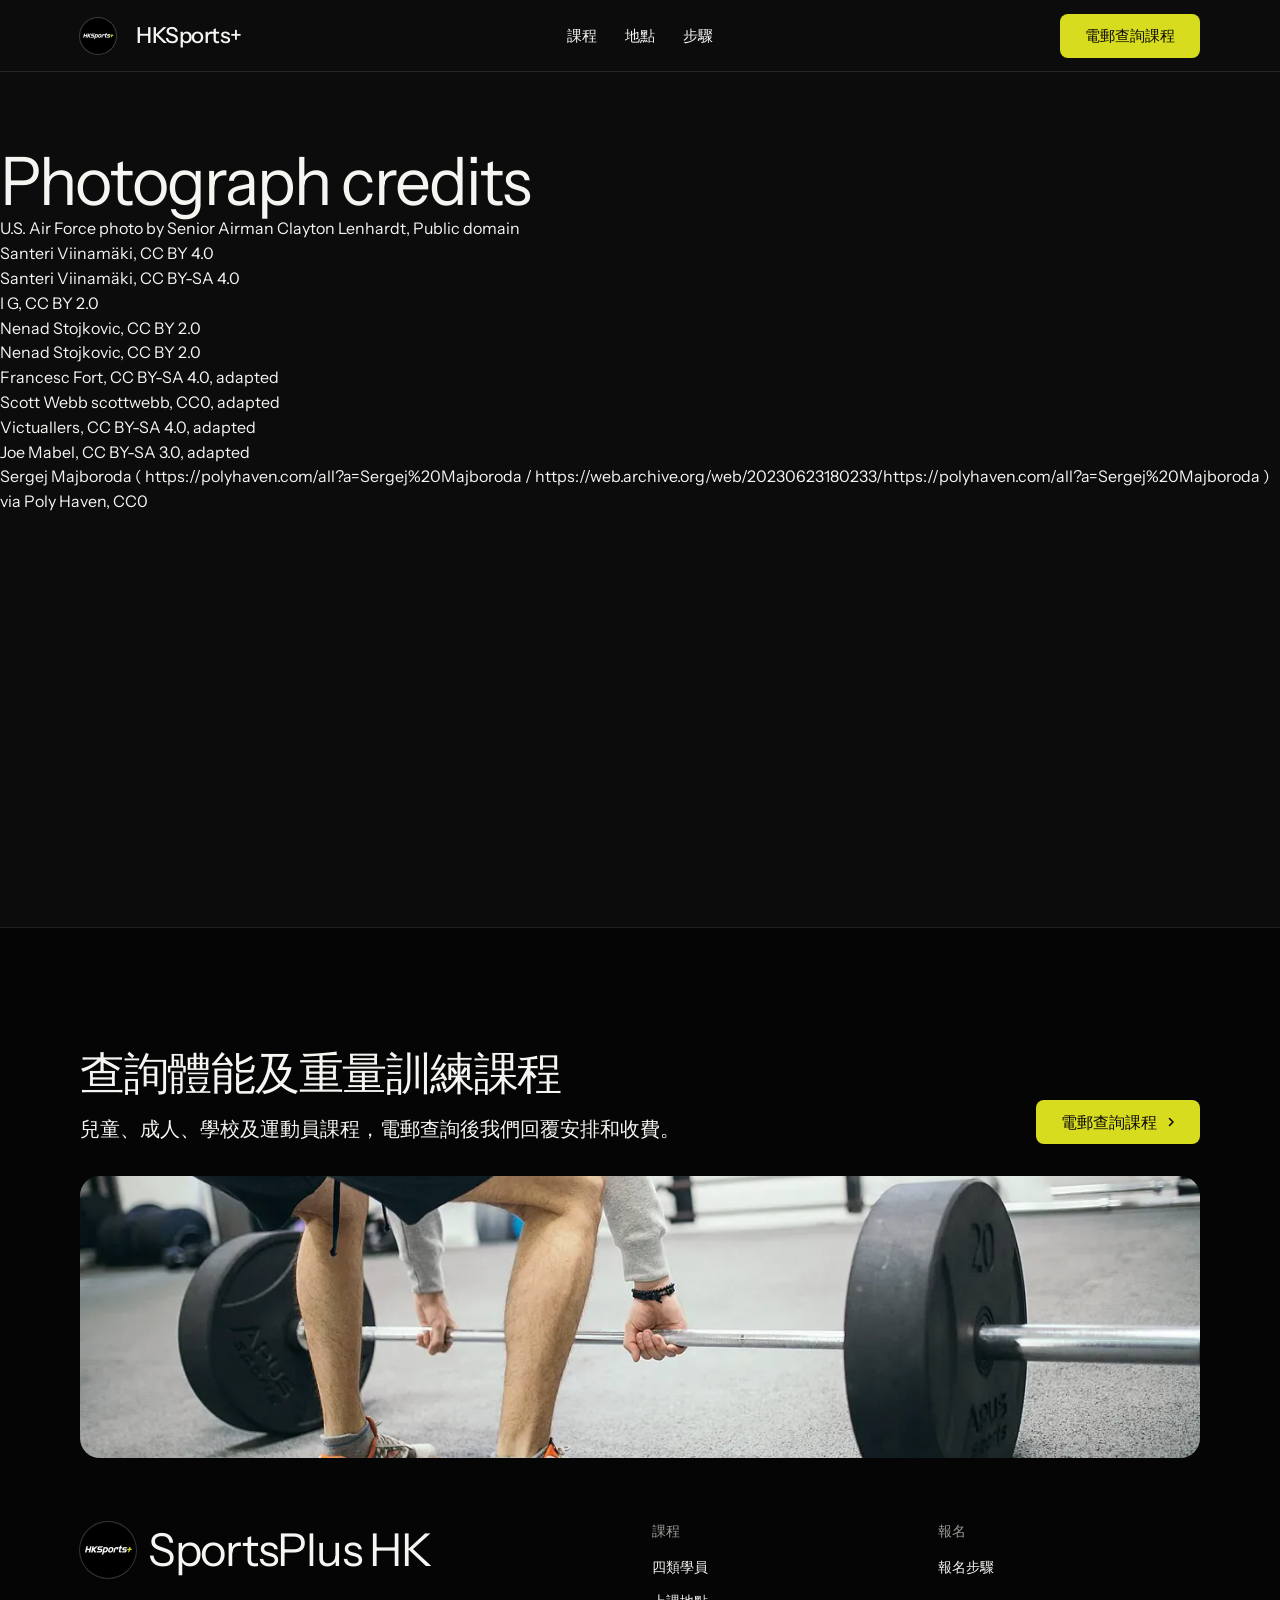
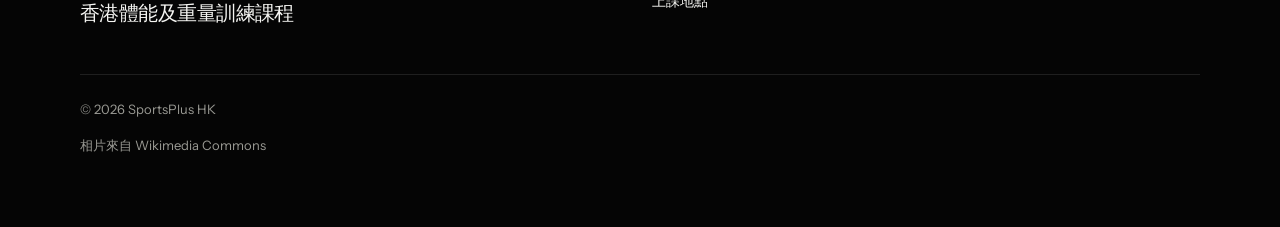
==== credits.html @ 4abefd09 "Add design-v1 site preview Site from the "網站預覽 v1" artifact. Preview branch only; main (coming soon " ====
<!doctype html>
<html lang="zh-Hant-HK" data-type="service" data-radius="soft" data-buttons="solid" data-motion>
<head>
<meta charset="utf-8">
<meta name="viewport" content="width=device-width, initial-scale=1, viewport-fit=cover">
<title>SportsPlus HK：香港體能及重量訓練課程，兒童、成人、學校及運動員: photograph credits</title>
<meta name="description" content="The photographers, licences and source pages of the photographs on the SportsPlus HK：香港體能及重量訓練課程，兒童、成人、學校及運動員 website.">
<meta property="og:type" content="website">
<meta property="og:title" content="SportsPlus HK：香港體能及重量訓練課程">
<meta property="og:description" content="4 類學員的體能及重量訓練課程，到校授課或在租用場地上課。電郵查詢。">
<meta property="og:image" content="share.jpg">
<meta name="twitter:card" content="summary_large_image">
<link rel="icon" href="assets/favicon.png" type="image/png">
<link rel="apple-touch-icon" href="assets/apple-touch-icon.png">
<meta name="theme-color" content="#0c0c0d">
<meta name="color-scheme" content="dark">
<!-- <link rel="canonical" href="https://sportsplus.com.hk/"> : turn on when the site goes live on this domain -->
<meta name="site-kind" content="other">
<meta name="page-type" content="service">
<link rel="preload" href="assets/fonts/instrument-sans-latin-standard-normal.woff2" as="font" type="font/woff2" crossorigin>
<style>
  /* Instrument Sans (SIL Open Font License), self-hosted: the Latin letters and figures; Chinese falls to the system's Traditional Chinese face */
  @font-face { font-family: "Instrument Sans"; font-style: normal; font-display: swap; font-weight: 400 700; font-stretch: 75% 100%;
    src: url(assets/fonts/instrument-sans-latin-standard-normal.woff2) format("woff2");
    unicode-range: U+0000-00FF, U+0131, U+0152-0153, U+02BB-02BC, U+02C6, U+02DA, U+02DC, U+0304, U+0308, U+0329, U+2000-206F, U+20AC, U+2122, U+2191, U+2193, U+2212, U+2215, U+FEFF, U+FFFD; }
  @font-face { font-family: "Instrument Sans"; font-style: normal; font-display: swap; font-weight: 400 700; font-stretch: 75% 100%;
    src: url(assets/fonts/instrument-sans-latin-ext-standard-normal.woff2) format("woff2");
    unicode-range: U+0100-02BA, U+02BD-02C5, U+02C7-02CC, U+02CE-02D7, U+02DD-02FF, U+0304, U+0308, U+0329, U+1D00-1DBF, U+1E00-1E9F, U+1EF2-1EFF, U+2020, U+20A0-20AB, U+20AD-20C0, U+2113, U+2C60-2C7F, U+A720-A7FF; }
</style>
<link rel="stylesheet" href="assets/system.css">
<link rel="stylesheet" href="assets/ui/cards.css">
<link rel="stylesheet" href="assets/motion/motion.css">
<link rel="stylesheet" href="assets/layout/layout.css">
<style>
:root {
  --p-bg: #0c0c0d; --p-surface: #18181a; --p-ink: #f5f5f2; --p-muted: #9a9a94;
  --p-accent: #d8dc1e; --p-accent-ink: #0c0c0d; --p-action: #d8dc1e; --p-action-ink: #0c0c0d;
  --p-inv-bg: #f5f5f2; --p-inv-surface: #e2e2df; --p-inv-ink: #0c0c0d; --p-inv-muted: #595959;
  --p-inv-accent: #0c0c0d; --p-inv-accent-ink: #f5f5f2; --p-inv-action: #0c0c0d; --p-inv-action-ink: #f5f5f2;
  --font-display: "Instrument Sans", "PingFang HK", "PingFang TC", "Noto Sans HK", "Noto Sans CJK TC", "Microsoft JhengHei", system-ui, sans-serif;
  --font-text: "Instrument Sans", "PingFang HK", "PingFang TC", "Noto Sans HK", "Noto Sans CJK TC", "Microsoft JhengHei", system-ui, sans-serif;
  --display-weight: 400;
  --display-tracking: -0.028em;
  --display-tracking-xl: -0.036em;
  --display-stretch: 96%;
  --ly-scale: 1.04;
}
</style>
<script>document.documentElement.classList.add('m-enter');setTimeout(()=>document.documentElement.classList.add('m-enter-done'),700)</script>
<script>document.documentElement.classList.add('mo-js');setTimeout(()=>document.documentElement.classList.add('mo-safe'),2500)</script>
<link rel="modulepreload" href="assets/moments/moments.js">
<link rel="modulepreload" href="assets/moments/lib.js">
<link rel="modulepreload" href="assets/moments/photo-chapters/moment.js">
<link rel="modulepreload" href="assets/moments/picture-develops/moment.js">
<style>
  /* page CSS: the client's round badge beside the name; the venues photograph that develops; the enquiry
     column's photograph; the step photographs' height */
  .nav__logo .logo-badge, .footer__mark .logo-badge { width: 36px; height: 36px; border-radius: 50%; flex: none; margin-right: var(--s-3); box-shadow: 0 0 0 1px var(--line-strong); }
  /* the four chapters' photographs: a portrait crop for the tablet and the phone, where the moment's stage stands upright */
  [data-moment="photo-chapters"] .mo-ph__pic > picture { display: contents; }
  [data-moment="photo-chapters"] .mo-ph__pic > picture > img { display: block; width: 100%; aspect-ratio: 4 / 3; object-fit: cover; }
  [data-moment="photo-chapters"].is-live .mo-ph__stage > .mo-ph__pic > picture > img { height: 100%; aspect-ratio: auto; max-height: none;
    transform: scale(var(--mo-z, 1)); transform-origin: 50% 100%; will-change: transform; }
  @media (min-width: 640px) { [data-moment="photo-chapters"]:not(.is-live) .mo-ph__pic > picture > img { aspect-ratio: 4 / 5; max-height: 44svh; } }
  @media (max-width: 639px) { [data-moment="photo-chapters"]:not(.is-live) .mo-ph__pic > picture > img { aspect-ratio: 16 / 10; } }
  /* the hero's box at 1024 to 1279: eight columns, so each phrase of the h1 holds one line */
  @media (min-width: 1024px) and (max-width: 1279px) { .hero--photo .hero__text { width: calc(66.667% - var(--gutter) / 3); } }
  /* Chinese headings break between phrases, never inside one */
  .nw { display: inline-block; }
  .footer__mark .logo-badge { width: 56px; height: 56px; }
  .develop { margin: 0; border-radius: var(--r-lg); overflow: hidden; height: calc(100svh - var(--padt) - var(--padb) - var(--bar)); max-height: 708px; }
  .develop > img { display: block; width: 100%; height: 100%; object-fit: cover; object-position: 28% 50%; }
  @media (max-width: 1023px) { .develop { height: auto; aspect-ratio: 16 / 9; margin-top: var(--s-7); } }
  @media (max-width: 639px) { .develop { aspect-ratio: 2 / 1; } }
  /* the steps: three across from 640, their photographs filling the band to its foot */
  #steps .panel { --p-h: clamp(220px, calc(100svh - 500px), 440px); }
  @media (min-width: 1024px) and (max-width: 1279px) { #steps .grid > .span-4 { grid-column: span 4; } }
  @media (min-width: 640px) and (max-width: 1023px) {
    #steps .panel { --p-h: calc((100svh - 690px) / 3); }
    /* the hero's photograph takes what its words leave of the tablet's first screen */
    .hero--photo { --photo: calc(100svh - var(--nav) - var(--hgap) - 420px); }
    /* the venues photograph takes what the words leave of the tablet's screen */
    #venues .wrap { height: 100%; display: flex; flex-direction: column; }
    #venues .develop { flex: 1 1 0; height: auto; aspect-ratio: auto; min-height: 280px; }
  }
  @media (max-width: 639px) { #steps .panel { --p-h: max(200px, calc((200lvh - 780px) / 3)); } }
  #enquire .grid { align-items: stretch; }
  .enquiry__side { display: flex; flex-direction: column; gap: var(--s-6); }
  .enquiry__photo { flex: 1 1 0; min-height: 240px; }
  .enquiry__form { background: var(--surface); padding: var(--s-7); border-radius: var(--r-lg); }
  @media (min-width: 1024px) { #enquire .wrap { height: 100%; display: flex; flex-direction: column; } #enquire .wrap > .grid { flex: 1 1 auto; } }
  @media (max-width: 1023px) { .enquiry__photo { flex: none; height: 200px; } .enquiry__form { background: none; padding: 0; border-radius: 0; } }
  @media (max-width: 1023px) {
    #enquire .wrap { height: 100%; display: flex; flex-direction: column; }
    #enquire .wrap > .grid { flex: 1 1 auto; display: flex; flex-direction: column; }
    .enquiry__side { flex: 1 1 auto; }
    .enquiry__photo { flex: 1 1 0; height: auto; min-height: 200px; }
  }
  @media (max-width: 639px) { .enquiry__photo { min-height: 280px; } }
</style>
</head>
<body>
<!-- type: service (strength and conditioning classes for four groups of learners; no centre of its own: classes at schools,
     organisations and rented sports venues)
     deal: hero photo (box on the calm left), nav nav-centre, close close-photo, footer footer-dark (footer-visit re-dealt:
           no door to visit), rhythm dark-band (on this dark page the one contrasting ground is the brand band: #steps on
           the logo's lime, .ground-brand), buttons solid (tonal re-dealt: its secondary stood 1.12:1 off the dark ground), mark arc replaced by the client's own badge (logo.png)
     palette: the client's own colours from the Coming soon page (start.mjs brand): #0c0c0d ground, #f5f5f2 ink, #d8dc1e lime;
              a dark page on the client's request
     type: instrument (Instrument Sans) with the system's Traditional Chinese faces
     moments: photo-chapters in #classes (one photograph per group of learners), picture-develops in #venues -->

<header class="nav nav--centre">
  <div class="wrap nav__bar">
    <a class="skip-link" href="#top">跳到內容</a>
    <a class="nav__logo" href="#top"><img class="logo-badge" src="assets/logo-72.png" alt="" width="36" height="36">HKSports+</a>
    <nav class="nav__links" aria-label="主選單">
      <div class="nav__item"><a class="nav__link" href="#classes">課程</a></div>
      <div class="nav__item"><a class="nav__link" href="#venues">地點</a></div>
      <div class="nav__item"><a class="nav__link" href="#steps">步驟</a></div>
    </nav>
    <div class="nav__actions">
      <a class="btn btn--primary" href="#enquire">電郵查詢課程</a>
    </div>
    <button class="nav__toggle" type="button" aria-expanded="false" aria-label="選單">
      <svg width="18" height="18" viewBox="0 0 18 18" aria-hidden="true"><path d="M2 5h14M2 13h14" stroke="currentColor" stroke-width="1.6" stroke-linecap="round"/></svg>
    </button>
  </div>
</header>

<main id="top">
  <p><a class="link" href="index.html">SportsPlus HK：香港體能及重量訓練課程，兒童、成人、學校及運動員</a></p>
  <section class="credits-list" id="credits" aria-labelledby="credits-h">
    <h1 id="credits-h">Photograph credits</h1>
    <ul>
      <li><a href="https://commons.wikimedia.org/wiki/File:Deadlift_grip.JPG">U.S. Air Force photo by Senior Airman Clayton Lenhardt</a>, <a href="https://creativecommons.org/publicdomain/mark/1.0/">Public domain</a></li>
      <li><a href="https://commons.wikimedia.org/wiki/File:Omasali_kettlebells.JPG">Santeri Viinamäki</a>, <a href="https://creativecommons.org/licenses/by/4.0">CC BY 4.0</a></li>
      <li><a href="https://commons.wikimedia.org/wiki/File:Weight_plates_in_gym_20180112.jpg">Santeri Viinamäki</a>, <a href="https://creativecommons.org/licenses/by-sa/4.0">CC BY-SA 4.0</a></li>
      <li><a href="https://commons.wikimedia.org/wiki/File:Dumbbells_-_Hanteln_(3211594364).jpg">I G</a>, <a href="https://creativecommons.org/licenses/by/2.0">CC BY 2.0</a></li>
      <li><a href="https://commons.wikimedia.org/wiki/File:Attractive_sporty_woman_doing_overhead_press_in_gym_with_barbell.jpg">Nenad Stojkovic</a>, <a href="https://creativecommons.org/licenses/by/2.0">CC BY 2.0</a></li>
      <li><a href="https://commons.wikimedia.org/wiki/File:Fit_young_man_doing_deadlift_exercise_in_gym.jpg">Nenad Stojkovic</a>, <a href="https://creativecommons.org/licenses/by/2.0">CC BY 2.0</a></li>
      <li><a href="https://commons.wikimedia.org/wiki/File:Kettlebells.jpg">Francesc Fort</a>, <a href="https://creativecommons.org/licenses/by-sa/4.0">CC BY-SA 4.0</a>, adapted</li>
      <li><a href="https://commons.wikimedia.org/wiki/File:Scott_Webb_2015-06-17_(Unsplash).jpg">Scott Webb scottwebb</a>, <a href="http://creativecommons.org/publicdomain/zero/1.0/deed.en">CC0</a>, adapted</li>
      <li><a href="https://commons.wikimedia.org/wiki/File:Gym_at_Jedburgh_Grammar_School_2022.jpg">Victuallers</a>, <a href="https://creativecommons.org/licenses/by-sa/4.0">CC BY-SA 4.0</a>, adapted</li>
      <li><a href="https://commons.wikimedia.org/wiki/File:Seattle_-_Garfield_High_School_track_01.jpg">Joe Mabel</a>, <a href="http://creativecommons.org/licenses/by-sa/3.0/">CC BY-SA 3.0</a>, adapted</li>
      <li><a href="https://commons.wikimedia.org/wiki/File:20_Wrestling_gym_(Poly_Haven).jpg">Sergej Majboroda ( https://polyhaven.com/all?a=Sergej%20Majboroda / https://web.archive.org/web/20230623180233/https://polyhaven.com/all?a=Sergej%20Majboroda ) via Poly Haven</a>, <a href="http://creativecommons.org/publicdomain/zero/1.0/deed.en">CC0</a></li>
    </ul>
  </section>
</main>

<footer class="footer closing footer--dark ground-inverse" id="contact" aria-labelledby="close-h">
  <div class="wrap">
    <div class="closing__cta close--photo">
      <div class="section-head--split">
        <div><h2 id="close-h">查詢體能及重量訓練課程</h2><p class="t-lead">兒童、成人、學校及運動員課程，電郵查詢後我們回覆安排和收費。</p></div>
        <a class="btn btn--primary" href="#enquire">電郵查詢課程<svg class="m-arrow" viewBox="0 0 12 12" aria-hidden="true"><path class="m-arrow__stem" d="M1 6h8"/><path class="m-arrow__head" d="M4.5 2.5 8 6l-3.5 3.5"/></svg></a>
      </div>
      <div class="close__media"><img src="assets/img/photo-f116285194.webp" srcset="assets/img/photo-f116285194-500.webp 500w, assets/img/photo-f116285194-960.webp 960w, assets/img/photo-f116285194.webp 1280w" sizes="(max-width: 639px) 170vw, 1280px" width="1280" height="853" alt="學員在健身室做硬拉，槓鈴剛離地" loading="lazy" decoding="async" style="--pos: 50% 55%" data-source="stand-in" data-subject="硬拉"></div>
    </div>
    <div class="closing__links">
      <div class="grid">
        <div class="span-6 stack-4">
          <a class="footer__mark" href="#top"><img class="logo-badge" src="assets/logo-112.png" alt="" width="56" height="56" loading="lazy" decoding="async">SportsPlus HK</a>
          <p class="footer__lede">香港體能及重量訓練課程</p>
        </div>
        <div class="span-3 start-7 footer__col"><h3>課程</h3><ul><li><a href="#classes">四類學員</a></li><li><a href="#venues">上課地點</a></li></ul></div>
        <div class="span-3 footer__col"><h3>報名</h3><ul><li><a href="#steps">報名步驟</a></li></ul></div>
      </div>
      <div class="footer__legal">
        <span>&copy; 2026 SportsPlus HK</span>
        <div class="socials"></div>
        <a class="credits" href="credits.html">相片來自 Wikimedia Commons</a>
      </div>
    </div>
  </div>
</footer>

<nav class="actionbar" aria-label="快捷操作">
  <a class="btn btn--primary" href="#enquire">電郵查詢課程</a>
</nav>

<script type="module" src="assets/system.js"></script>
<script type="module" src="assets/motion/motion.js"></script>
<script type="module" src="assets/layout/layout.js"></script>
</body>
</html>
---- assets/system.css ----
/*
  taste-skill system.css - the one system for the page. Link it first, then assets/ui/cards.css (the
  feature card, its panel and the fragment placements), then set the palette (--p-*), the fonts and
  the radius set on :root in the page (node scripts/start.mjs prints that block).
  Do not add a second grid, spacing scale, type scale, radius scale, button or card style.
*/

/* ---------------------------------------------------------------- tokens */
:root {
  /* palette (hex only; fx.js reads --bg --surface --ink --muted --accent --accent-ink) */
  --p-bg: #ffffff;
  --p-surface: #f4f4f4;
  --p-ink: #111111;
  --p-muted: #6b6b6b;
  --p-accent: #1a4be0;
  --p-accent-ink: #ffffff;
  --p-action: #1a4be0;      /* buttons, links, focus: the accent, or the ink when the accent is too pale */
  --p-action-ink: #ffffff;
  --p-inv-bg: #111111;
  --p-inv-surface: #1c1c1c;
  --p-inv-ink: #f4f4f4;
  --p-inv-muted: #a3a3a3;
  --p-inv-accent: #ffffff;
  --p-inv-accent-ink: #111111;
  --p-inv-action: #ffffff;
  --p-inv-action-ink: #111111;
  /* the lit ground behind UI and in the closing band (references/cards.md), one per page, tech pages only
     (none on kind other, which is flat): <html data-ground="sand|sky|sage|painting">. system.js gives it to every ground
     that holds UI, on light and dark pages alike; --hue on one panel changes only its accent */
  --ground-bg: #d9ccb7; --ground-surface: #e9e0d2; --ground-ink: #2a2622; --ground-muted: #5a534a; --ground-accent: #a8794a;

  /* fonts */
  --font-display: system-ui, -apple-system, "Segoe UI", sans-serif;
  --font-text: system-ui, -apple-system, "Segoe UI", sans-serif;
  --font-mono: ui-monospace, "SFMono-Regular", Menlo, Consolas, monospace;
  --display-weight: 400;    /* headlines 400; 500 on a tech page (software, gaming, hardware) */
  --display-tracking: -0.025em;

  /* the page rhythm (references/layout-v4.md): one section per screen. The header is fixed and
     --nav tall; every section is padded --padt above and --padb (plus the phone action bar, --bar)
     below, and is exactly one or two screens tall (--h: 1 or 2; --hm on a phone). The hero's words
     start --hgap under the header and its content ends --hpadb above the fold. */
  --nav: 72px;
  --padt: 120px;
  --padb: 72px;
  --hgap: 48px;
  --hpadb: 64px;
  --bar: 0px;
  /* grid: one .wrap (alias .container) for the header, every section and the footer, the same
     --gut on both sides: 1280 wide at x 80-1360 at 1440, 342 at x 24-366 at 390 */
  --container: 1280px;
  --gut: 80px;
  --pad: var(--gut);
  --gutter: 24px;

  /* spacing: 4/8 scale */
  --s-1: 4px;  --s-2: 8px;  --s-3: 12px; --s-4: 16px; --s-5: 24px;
  --s-6: 32px; --s-7: 48px; --s-8: 64px; --s-9: 96px; --s-10: 128px;
  --section: 40px;      /* only a .section outside main (the kit's demo pages); every main > section and
                           footer.closing take --padt and --padb */
  --section-band: 56px; /* the same for an older footer outside footer.closing */
  --head-gap: 48px;     /* the one heading-to-content gap, 32 on a phone (layout.css reads it as --ly-head-gap) */
  --card-pad: 16px;     /* card padding (cards.css sets its own for cards with a panel) */
  --card-gap: 16px;     /* gap between cards */

  /* type scale (the only sizes on the page) */
  --t-label: 13px;
  --t-small: 14px;
  --t-body: 16px;
  --t-lead: 18px;
  --t-card: 18px;
  --t-h3: 24px;
  /* straight lines from the phone size at 390 to the desktop size at 1440 (system.md's table) */
  --t-h2: clamp(30px, 1.72vw + 23.3px, 48px);
  --t-h1: clamp(38px, 3.24vw + 25.4px, 72px);
  /* a big number stays a step under the h2 (VI-11): 38 at 1440, 28 at 390, so it never reads as a
     section heading; a stats row and a price set their own, smaller still */
  --t-stat: clamp(28px, .952vw + 24.29px, 38px);

  /* radius: one scale (soft by default; data-radius on <html> switches it) */
  --r-sm: 8px;  --r-md: 12px; --r-lg: 20px; --r-btn: 8px;

  /* controls (fixed here; a page never adds its own) */
  --btn-h: 44px;
  --btn-h-sm: 36px;
  --nav-h: var(--nav);  /* the older name, kept for the kit's files */
  --icon: 16px;         /* small icons: socials, menu chevrons, mono brand marks */

  /* motion: the one UI ease-out (motion.css --m-ease and ui/base.css --u-ease read it; references/motion.md) */
  --ease: cubic-bezier(.2, .8, .2, 1);
  --dur: 180ms;
}
html[data-radius="sharp"] { --r-sm: 4px; --r-md: 6px;  --r-lg: 8px;  --r-btn: 4px; }
html[data-radius="soft"]  { --r-sm: 8px; --r-md: 12px; --r-lg: 20px; --r-btn: 8px; }
html[data-radius="round"] { --r-sm: 10px; --r-md: 16px; --r-lg: 24px; --r-btn: 999px; }
/* the four lit grounds (references/cards.md); sand is the default above. painting goes with
   painterly-landscape (x.ai's daylight sky over olive hills) */
html[data-ground="sky"]      { --ground-bg: #c6d3df; --ground-surface: #d6e0e9; --ground-ink: #25303a; --ground-muted: #4d5964; --ground-accent: #3f6a92; }
html[data-ground="sage"]     { --ground-bg: #cdd6c6; --ground-surface: #dce3d6; --ground-ink: #262d24; --ground-muted: #535b51; --ground-accent: #6c8e63; }
html[data-ground="painting"] { --ground-bg: #79a8d6; --ground-surface: #a6c4e2; --ground-ink: #16212c; --ground-muted: #273949; --ground-accent: #9c9b3c; }
/* cards.css takes its card and panel radii from this scale */
html[data-radius] .card { --c-r: var(--r-lg); }
html[data-radius] .panel { --p-r: var(--r-md); }

/* a phone: the header 56, the sections padded 96 / 48, the hero's words 40 under the header and its
   content ending 24 above the fold, 24 at both sides, 12 between columns */
@media (max-width: 639px) {
  :root { --nav: 56px; --padt: 96px; --padb: 48px; --hgap: 40px; --hpadb: 24px; --gut: 24px; --gutter: 12px; --card-gap: 12px; --head-gap: 32px; }
}
@media (min-width: 640px) {
  :root { --gut: 48px; --section: 48px; --section-band: 72px; --card-pad: 24px; }
}
@media (min-width: 1024px) {
  :root { --gut: 80px; --section: 56px; --section-band: 96px; --card-gap: 24px;
          --t-lead: 20px; --t-card: 20px; --t-h3: 28px; }
  /* a place (and a local service): the 1200 column at x 120-1320 */
  html[data-type="place"] { --gut: 120px; --container: 1200px; }
}
/* a place (VI-06, ST-96, PH-23): its own smaller type (h1 48/53 and 32/37, h2 32/40 and 24/30, titles
   and the sub-line 20 and 18), the Recipe 3 hero's gap under its photograph (40, 24 on a phone),
   square photographs and cards and 2px buttons, whatever data-radius and data-buttons say */
:root[data-type="place"] {
  --hgap: 40px;
  --t-h1: clamp(32px, 1.524vw + 26.06px, 48px);
  --t-h2: clamp(24px, .762vw + 21px, 32px);
  --t-h3: clamp(20px, .381vw + 18.51px, 24px);
  --r-sm: 2px; --r-md: 0px; --r-lg: 0px; --r-btn: 2px;
}
:root[data-type="place"] :is(h1, .t-h1) { line-height: 1.104; }
:root[data-type="place"] :is(h2, .t-h2) { line-height: 1.25; }
@media (max-width: 639px) {
  :root[data-type="place"] { --hgap: 24px; }
  :root[data-type="place"] :is(h1, .t-h1) { line-height: 1.156; }
}

/* ---------------------------------------------------------------- grounds (at most three) */
:root, .ground-base {
  --bg: var(--p-bg); --surface: var(--p-surface); --ink: var(--p-ink); --muted: var(--p-muted);
  --accent: var(--p-accent); --accent-ink: var(--p-accent-ink); --card: var(--p-surface);
  --action: var(--p-action); --action-ink: var(--p-action-ink);
}
.ground-surface {
  --bg: var(--p-surface); --surface: var(--p-bg); --ink: var(--p-ink); --muted: var(--p-muted);
  --accent: var(--p-accent); --accent-ink: var(--p-accent-ink); --card: var(--p-bg);
  --action: var(--p-action); --action-ink: var(--p-action-ink);
}
.ground-inverse {
  --bg: var(--p-inv-bg); --surface: var(--p-inv-surface); --ink: var(--p-inv-ink); --muted: var(--p-inv-muted);
  --accent: var(--p-inv-accent); --accent-ink: var(--p-inv-accent-ink); --card: var(--p-inv-surface);
  --action: var(--p-inv-action); --action-ink: var(--p-inv-action-ink);
}
:root, .ground-base, .ground-surface, .ground-inverse {
  --line: color-mix(in oklab, var(--ink) 11%, transparent);
  --line-strong: color-mix(in oklab, var(--ink) 20%, transparent);
  /* effects (fx.js) and UI fragments (assets/ui) take the colours of the ground they sit on */
  --fx-bg: var(--bg); --fx-surface: var(--surface); --fx-ink: var(--ink); --fx-muted: var(--muted);
  --fx-accent: var(--accent); --fx-accent-ink: var(--accent-ink);
  --ui-font: var(--font-text); --ui-mono: var(--font-mono); --ui-radius: var(--r-md);
}
.ground-base, .ground-surface, .ground-inverse { background: var(--bg); color: var(--ink); }

/* ---------------------------------------------------------------- base */
*, *::before, *::after { box-sizing: border-box; }
/* an anchor lands on the section's top (the judge's frame): the fixed header covers --nav of its --padt */
html { -webkit-text-size-adjust: 100%; scroll-padding-top: 0; scroll-behavior: auto; margin: 0; }
body {
  margin: 0; background: var(--bg); color: var(--ink);
  font: 400 var(--t-body)/1.55 var(--font-text);
  -webkit-font-smoothing: antialiased; text-rendering: optimizeLegibility; overflow-x: clip;
}
img, svg, video, canvas { display: block; max-width: 100%; }
/* hidden means hidden, also on an img the line above makes a block (a menu tab's photograph, a peek photograph) */
[hidden] { display: none !important; }
img, video { height: auto; }
a { color: inherit; text-decoration: none; }
button { font: inherit; color: inherit; }
h1, h2, h3, h4, p, ul, ol, figure, blockquote { margin: 0; }
ul, ol { padding: 0; list-style: none; }
h1, h2, h3, h4 {
  font-family: var(--font-display); font-weight: var(--display-weight);
  letter-spacing: var(--display-tracking); text-wrap: balance; overflow-wrap: break-word;
  /* a long word (a German compound at 390) breaks at a syllable with a hyphen, in the language of <html lang>;
     only words of 10 letters or more, 4 at least on each side, so a short English heading never breaks */
  hyphens: auto; -webkit-hyphens: auto; hyphenate-limit-chars: 10 4 4;
}
h1, .t-h1 { font-size: var(--t-h1); line-height: 1.04; }
h2, .t-h2 { font-size: var(--t-h2); line-height: 1.1; }
h3, .t-h3 { font-size: var(--t-h3); line-height: 1.2; }
h4, .t-card { font-family: var(--font-text); font-weight: 500; font-size: var(--t-card); line-height: 1.3; letter-spacing: -0.01em; }
p { text-wrap: pretty; }
.t-lead  { font-size: var(--t-lead); line-height: 1.5; }
.t-body  { font-size: var(--t-body); line-height: 1.55; }
.t-small { font-size: var(--t-small); line-height: 1.5; }
.t-label { font-size: var(--t-label); font-weight: 500; line-height: 1.4; letter-spacing: 0.01em; }
.t-stat  { font-family: var(--font-display); font-weight: var(--display-weight); font-size: var(--t-stat);
           line-height: 1; letter-spacing: var(--display-tracking); font-variant-numeric: tabular-nums; }
.muted { color: var(--muted); }
.mono  { font-family: var(--font-mono); }
.measure { max-width: 62ch; }
:focus-visible { outline: 2px solid var(--action); outline-offset: 2px; border-radius: 2px; }
::selection { background: color-mix(in oklab, var(--accent) 30%, transparent); }

/* ---------------------------------------------------------------- grid */
.wrap, .container { width: min(100% - 2 * var(--gut), var(--container)); margin-inline: auto; padding-inline: 0; }
.grid { display: grid; grid-template-columns: repeat(12, minmax(0, 1fr)); column-gap: var(--gutter); row-gap: var(--card-gap); }
.grid > * { min-width: 0; grid-column: 1 / -1; }
.section { padding-block: var(--section); }

/* ---------------------------------------------------------------- one section per screen
   The page is a stack of screens. Framed at scrollY = k x the screen height, a shot shows exactly one
   section: the hero alone on the first screen, every other section (and footer.closing, the close and
   the footer in one) exactly one or two screens tall, its h2 first, --padt under its top. Heights
   and padding do it: no pinning, snapping or script.
     <section class="section" id=".." style="--h: 2">     (2 screens; --hm sets a phone's count alone)
       <div class="wrap"> the h2 first, then the content </div>     (the one in-flow child)
     </section>
   A layer (a full-bleed photograph or ground behind the words) is an <img class="layer" aria-hidden="true">
   beside the .wrap. Content must fit: one screen holds 708px of content at 1440x900 (900 - 120 - 72),
   two hold 1,608 (the second screen's part starts --padt under its top with .g2). From 640 to 1279 a
   section keeps at least its screens and grows past them rather than overlap the next. */
main > :is(section, .section), footer.closing {
  position: relative; box-sizing: border-box;
  height: calc(var(--h, 1) * 100vh); height: calc(var(--h, 1) * 100svh);
  padding: var(--padt) 0 calc(var(--padb) + var(--bar));
}
main > :is(section, .section) > :is(.wrap, .container), footer.closing > .wrap { position: relative; z-index: 1; height: 100%; }
main > :is(section, .section) > :is(.wrap, .container):not(.grid) { display: flex; flex-direction: column; }
/* a .wrap that is the section's grid too (class="wrap grid"): its rows start at the top */
main > :is(section, .section) > :is(.wrap, .container).grid { align-content: start; }
/* .fill: the block that takes what the screen leaves under the heading (a photograph, a frame) */
main > :is(section, .section) > .wrap > .fill { flex: 1 1 0; min-height: 0; }
/* two screens as two groups: row 1 the h2 and the first group, row 2 the rest (no second h2), starting
   --padt under the second screen's top, so the second shot looks like any other section */
main > :is(section, .section).g2, footer.closing.g2 { --h: 2; }
main > :is(section, .section).g2 > :is(.wrap, .container), footer.closing.g2 > .wrap { display: grid; grid-template-rows: minmax(0, 1fr) minmax(0, 1fr); row-gap: calc(var(--padt) + var(--padb) + var(--bar)); }
main > :is(section, .section).g2 > :is(.wrap, .container) > *, footer.closing.g2 > .wrap > * { min-height: 0; align-self: start; }
main > :is(section, .section).g2 > :is(.wrap, .container) > :is(.group, .fill) { align-self: stretch; }
/* a group: one screen's part of a .g2 section (its h2 and first rows, or the rest) */
.group { display: flex; flex-direction: column; min-height: 0; }
/* each screen's card row runs down to that screen's foot (the cards stretch, their panels grow), so
   the second screen of a .g2 is never a short row over an empty ground; both rows end on the same line */
@media (min-width: 1024px) {
  main > :is(section, .section).g2 > .wrap > .grid:last-child,
  main > :is(section, .section).g2 > .wrap > .group > .grid:last-child { align-self: stretch; flex: 1 1 auto; min-height: 0; }
}
.group > .fill { flex: 1 1 0; min-height: 0; }
@media (min-width: 640px) and (max-width: 1279px) {
  main > :is(section, .section):not(.hero, .section--hero), footer.closing {
    height: auto; min-height: calc(var(--h, 1) * 100vh); min-height: calc(var(--h, 1) * 100svh);
  }
  /* the section is a column and its .wrap takes all of it, so a .fill (a photograph, a frame) still
     grows to the section's foot (a min-height percentage would not resolve, leaving it at its least) */
  /* :where() keeps it at no weight, so a page's own phone- or tablet-only hiding (section.desk-only { display: none }) wins */
  :where(main > :is(section, .section):not(.hero, .section--hero), footer.closing) { display: flex; flex-direction: column; }
  main > :is(section, .section):not(.hero, .section--hero) > :is(.wrap, .container), footer.closing > .wrap { flex: 1 0 auto; height: auto; min-height: 0; }
}
/* a phone: lvh (the screen with its bars hidden) for every section but the hero; --hm when stacking
   makes the content taller than the desktop count */
@media (max-width: 639px) {
  /* at least its screens, never less: content a screen cannot hold makes the section taller (the rhythm
     check then asks for --hm: 2 or less content); a fixed height would lay its last rows over the next
     section, the fault the phone shots showed most (a list under the closing heading and its button) */
  main > :is(section, .section):not(.hero, .section--hero), footer.closing {
    height: auto; min-height: calc(var(--hm, var(--h, 1)) * 100vh); min-height: calc(var(--hm, var(--h, 1)) * 100lvh);
  }
  /* one grid row at least the screens tall that grows with the .wrap's content: the .wrap is stretched to
     it, so its .fill and its two groups still share a definite height */
  /* (at no weight, as on the tablet: a page's own section.desk-only { display: none } still hides it) */
  :where(main > :is(section, .section):not(.hero, .section--hero):has(> :is(.wrap, .container)), footer.closing) {
    display: grid; grid-template-columns: minmax(0, 1fr); grid-template-rows: 1fr; grid-auto-rows: auto;
  }
  main > :is(section, .section):not(.hero, .section--hero) > :is(.wrap, .container), footer.closing > .wrap { height: auto; }
  main > :is(section, .section).g2m, footer.closing.g2m { --hm: 2; }
  main > :is(section, .section).g2m > :is(.wrap, .container), footer.closing.g2m > .wrap { display: grid; grid-template-rows: minmax(0, 1fr) minmax(0, 1fr); row-gap: calc(var(--padt) + var(--padb) + var(--bar)); }
  /* stacked in one, the two groups keep the open cards' 32px, so the first group's last panel never meets
     the next card's title */
  main > :is(section, .section).g2:not(.g2m) > :is(.wrap, .container) { display: flex; row-gap: var(--s-6); }
  /* what the two screens leave goes around the second group, so it opens below the header, not on the fold */
  main > :is(section, .section).g2:not(.g2m) > :is(.wrap, .container) > :last-child { margin-block: auto; }
  main > :is(section, .section).g2:not(.g2m) > :is(.wrap, .container) > * { align-self: stretch; }
}
/* a layer: the photograph or ground of a whole section, under its words, edge to edge */
main > :is(section, .section) > :is(img, video, canvas, picture).layer,
footer.closing > :is(img, video, canvas, picture).layer {
  position: absolute; inset: 0; z-index: 0; width: 100%; height: 100%; max-width: none; object-fit: cover; object-position: var(--pos, 50% 50%);
}
main > :is(section, .section) > picture.layer > img { width: 100%; height: 100%; object-fit: cover; }

/* the hero: exactly the first screen, the fixed header over its top. Its words start --hgap under the
   header (--photo adds a full-bleed photograph's height above them on a place); its content ends
   --hpadb above the fold, and nothing of the next section shows, at 1440, 1024, 820 and 390.
     <section class="hero hero--<type>"><div class="wrap"><div class="hero-text"> .. </div>[one strip]</div></section>
   .hero-text holds the whole composition (the words, and the picture or window beside or under them);
   one docked strip (logos, three facts) may follow it, at most 96px, desktop only. */
main > :is(.hero, .section--hero) {
  height: 100vh; height: 100svh; min-height: 0;
  padding: calc(var(--nav) + var(--photo, 0px) + var(--hgap)) 0 calc(var(--hpadb) + var(--bar));
}
:is(.hero, .section--hero) > .wrap { height: 100%; display: grid; grid-template-rows: minmax(0, 1fr) auto; row-gap: var(--s-7); }
:is(.hero, .section--hero) > .wrap > .hero-text { min-height: 0; }
/* a phone: the hero is at least the first screen and grows when a short phone (320x640) cannot hold its
   words, buttons and picture, so nothing of it lies over the next section or under the header */
@media (max-width: 639px) {
  main > :is(.hero, .section--hero) { height: auto; min-height: 100vh; min-height: 100svh; }
  main > :is(.hero, .section--hero):has(> :is(.wrap, .container)) { display: grid; grid-template-columns: minmax(0, 1fr); grid-template-rows: 1fr; grid-auto-rows: auto; }
  main > :is(.hero, .section--hero) > :is(.wrap, .container) { height: auto; }
}
:is(.hero, .section--hero) > .wrap > .hero-strip { grid-row: 2; max-height: 96px; }
@media (max-width: 639px) { :is(.hero, .section--hero) > .wrap > .hero-strip { display: none; } }
.section--hero .section-head { max-width: 860px; }
/* the starter's own hero (hero-split): the words on span-5 top-aligned, the picture on span-6 start-7
   as tall as the hero's content box (at most 716 at 1440x900); a phone stacks words, then the picture
   in what is left */
.hero-text.hero-split { height: 100%; align-items: stretch; }
.hero-split > .hero-copy { align-self: start; }
.hero-split > .hero-visual { position: relative; min-height: 0; height: 100%; }
@media (max-width: 1023px) {
  .hero-text.hero-split { display: flex; flex-direction: column; gap: var(--s-6); }
  .hero-split > .hero-visual { flex: 1 1 0; min-height: 200px; height: auto; }
}
.hero-copy > * + * { margin-top: var(--s-5); }
/* the h1 first in the words' column: its capitals start on the picture's top line, not the line box's
   (the leading above the capitals would put the words about 12px under the photograph's top) */
.hero-copy > h1:first-child { text-box: trim-start cap alphabetic; }
.hero-copy > .btn-row { margin-top: var(--s-6); }
/* three short facts at the foot of the words' column, on the picture's bottom line (no dead space
   under the buttons): <dl class="hero-facts"><div><dt>..</dt><dd>..</dd></div> x3</dl> */
@media (min-width: 1024px) {
  .hero-split > .hero-copy { height: 100%; display: flex; flex-direction: column; }
  .hero-split > .hero-copy > .hero-facts { margin-top: auto; }
}
.hero-facts { display: grid; grid-template-columns: repeat(3, minmax(0, 1fr)); gap: var(--s-5) var(--gutter); margin: 0; }
.hero-facts > div { display: grid; gap: var(--s-1); align-content: start; }
.hero-facts dt { font-size: var(--t-small); color: var(--muted); }
.hero-facts dd { margin: 0; font-weight: 500; }
@media (max-width: 1023px) { .hero-facts { display: none; } }
/* a notice line above the h1 (changed hours, a delivery cut-off): one line with a number, static,
   starting on the left line like the h1 under it */
.hero-notice { font-size: var(--t-small); font-weight: 500; color: var(--ink); }
.hero-notice b, .hero-notice strong { font-weight: 500; color: var(--accent); }
.hero-copy > .hero-notice + h1 { margin-top: var(--s-5); }

/* a phone: open tiles from a row of three or four (rooms, goods, beans) go two-up, an odd last one
   across the row, so a row of three fits one 844px screen (stacked one under another they need two) */
@media (max-width: 639px) {
  .grid > .tile:is(.span-3, .span-4) { grid-column: auto / span 6; }
  .grid > .tile:is(.span-3, .span-4):nth-child(odd of .tile):nth-last-child(1 of .tile) { grid-column: 1 / -1; }
  .grid > .tile:is(.span-3, .span-4) .tile__head { flex-wrap: wrap; gap: 0 var(--s-2); }
}
/* a phone: open cards (words on the ground, the panel under them) stacked one under another keep 32px
   between a panel's foot and the next card's title, so a title never reads as the panel's caption */
@media (max-width: 639px) { .grid:has(> .card--open) { row-gap: var(--s-6); } }
/* a phone stacks a two-screen section's four open tiles into its two screens: their panels take 180px (a wide
   crop), so the h2 and the first two tiles of two lines each end on the first screen and the four inside both,
   not a third of a screen past. A page that sets its group's own --p-h (#features .panel) sets its phone value
   too, as the starter does */
@media (max-width: 639px) { main > :is(section, .section).g2 .card--open > .panel { --p-h: 180px; } }
/* spans: desktop >= 1024. Tablet 640-1023: text cards on span-3 and span-6 go two-up; cards with a
   panel (a visual needs the width; the one exception is a span-6 pair, below)
   and everything else (split text and visuals, span-4 cards, span-5/7/8 blocks) take the full row, so a split stacks and no row is left half empty. Phone < 640: one column. */
@media (min-width: 640px) and (max-width: 1023px) {
  .grid > .card.span-3:not(:has(> .panel)), .grid > .card.span-6:not(:has(> .panel)) { grid-column: auto / span 6; }
  /* the one exception with a panel: a 2x2 (or a pair) of span-6 cards stays two-up from 720px (a panel
     of about 310px and more, wide enough for a kit fragment), so four cards take one or two screens
     at 768-820 instead of a card per row (four stacked panels run past two screens). Split cards and
     every other span keep the full row. Under 720 a card per row. */
  @media (min-width: 720px) {
    .grid > .card.span-6:has(> .panel):not(.card--split) { grid-column: auto / span 6; }
    .grid > .card.span-6:has(> .panel):not(.card--split):nth-child(odd of .card.span-6):nth-last-child(1 of .card.span-6) { grid-column: 1 / -1; }
  }
  /* open tiles (rooms, models, people, a photo pair) go two-up; an odd last one takes the row */
  .grid > .tile:is(.span-3, .span-4, .span-6) { grid-column: auto / span 6; }
  .grid > .tile:is(.span-3, .span-4, .span-6):nth-child(odd of .tile):nth-last-child(1 of .tile) { grid-column: 1 / -1; }
}
@media (min-width: 1024px) {
  .span-2  { grid-column: auto / span 2; }
  .span-3  { grid-column: auto / span 3; }
  .span-4  { grid-column: auto / span 4; }
  .span-5  { grid-column: auto / span 5; }
  .span-6  { grid-column: auto / span 6; }
  .span-7  { grid-column: auto / span 7; }
  .span-8  { grid-column: auto / span 8; }
  .span-9  { grid-column: auto / span 9; }
  .span-10 { grid-column: auto / span 10; }
  .span-12 { grid-column: auto / span 12; }
  .start-1 { grid-column-start: 1; } .start-2 { grid-column-start: 2; } .start-3 { grid-column-start: 3; }
  .start-5 { grid-column-start: 5; } .start-6 { grid-column-start: 6; } .start-7 { grid-column-start: 7; }
  .start-4 { grid-column-start: 4; } .start-8 { grid-column-start: 8; } .start-9 { grid-column-start: 9; }
  .start-10 { grid-column-start: 10; }
  /* a split is top-aligned: the words' first line and the picture's top on one line (never centred
     against each other, never mirrored: text left, the visual right, on every split of the page) */
  .grid--middle, .grid--top { align-items: start; }
}
/* card rows: every card in a row the same height (a plain .grid stretches them) */
.grid:is(.grid--middle, .grid--top) > .card { align-self: stretch; }
/* 1024-1279: a span-4 card's panel would be about 220px wide, too narrow for real UI. Cards with a
   panel on span-4 go two-up, a span-8 one takes the row, and an odd last one takes the row too
   (steps, proof row: two, then one wide; bento: the wide card, then the four small ones two by two) */
@media (min-width: 1024px) and (max-width: 1279px) {
  .grid > .card.span-4:has(> .panel) { grid-column: auto / span 6; }
  .grid > .card.span-8:has(> .panel),
  .grid > .card.span-4:has(> .panel):nth-child(odd of .card.span-4):nth-last-child(1 of .card.span-4) { grid-column: 1 / -1; }
}

/* ---------------------------------------------------------------- section heading */
.section-head { max-width: 760px; margin-bottom: var(--head-gap); display: grid; gap: var(--s-4); }
/* every heading starts on the left line (a centred head among left ones reads as a mistake): the
   old centred head is left-aligned too */
.section-head--center { text-align: left; justify-items: start; }
/* a head row: the h2 (and its line) left, one link or the section's button at the right line */
.section-head--split { max-width: none; display: flex; align-items: end; justify-content: space-between; gap: var(--s-5); flex-wrap: wrap; }
.section-head--split > div { display: grid; gap: var(--s-4); max-width: 760px; }
.section-head p { color: var(--ink); font-size: var(--t-lead); line-height: 1.5; max-width: 60ch; }
.section-head--row { max-width: none; display: flex; align-items: end; justify-content: space-between; gap: var(--s-5); flex-wrap: wrap; }
.section-head--row > div { display: grid; gap: var(--s-4); max-width: 760px; }
/* the hero row (hero-product, hero-cycle): the h1 and its line left, the buttons right, across 1280 */
.section--hero .section-head--row { max-width: none; }

/* ---------------------------------------------------------------- buttons (one pair, a dealt look)
   One pair a page, .btn--primary and .btn--secondary, in the look dealt with the page (sections.md)
   and set once on <html data-buttons>; the markup never changes:
     solid  filled primary, outlined secondary, the radius scale (Figma; the default)
     pill   pills, a chevron after the primary's label, a tinted secondary (x.ai)
     tonal  the radius scale, a tinted secondary with no outline (Linear, Vercel)
     arrow  an arrow after the primary's label; the secondary is a text link with an arrow (Stripe)
     block  near-square corners, 48px tall; the secondary is an underlined text link (shops, hotels) */
.btn {
  display: inline-flex; align-items: center; justify-content: center; gap: var(--s-2);
  height: var(--btn-h); padding: 0 var(--s-5); border-radius: var(--r-btn); border: 1px solid transparent;
  font: 500 var(--t-body)/1 var(--font-text); letter-spacing: 0; white-space: nowrap; cursor: pointer;
  transition: background-color var(--dur) var(--ease), color var(--dur) var(--ease), border-color var(--dur) var(--ease), text-decoration-color var(--dur) var(--ease);
}
.btn--primary { background: var(--action); color: var(--action-ink); }
.btn--primary:hover { background: color-mix(in oklab, var(--action) 86%, var(--ink)); }
/* an inverted primary (the action is the ground's ink: a brand band, a lit ground): its hover steps toward the ground, as the filled one steps toward the ink */
.ground-brand .btn--primary:hover { background: color-mix(in oklab, var(--action) 88%, var(--bg)); }
/* the ground's own colour with a clear border: never grey on grey, readable on an effect too */
.btn--secondary { background: var(--bg); color: var(--ink); border-color: var(--line-strong); }
.btn--secondary:hover { background: color-mix(in oklab, var(--bg) 94%, var(--ink)); border-color: color-mix(in oklab, var(--ink) 35%, transparent); }
.btn--sm { height: var(--btn-h-sm); padding: 0 var(--s-4); font-size: var(--t-small); }
html[data-buttons="pill"] { --r-btn: 999px; }
html[data-buttons="block"] { --r-btn: 2px; --btn-h: 48px; }
html:is([data-buttons="pill"], [data-buttons="tonal"]) .btn--secondary { background: color-mix(in oklab, var(--ink) 8%, var(--bg)); border-color: transparent; }
html:is([data-buttons="pill"], [data-buttons="tonal"]) .btn--secondary:hover { background: color-mix(in oklab, var(--ink) 14%, var(--bg)); border-color: transparent; }
/* arrow and block: the secondary is a text link at the button's height (no box: one button look) */
html:is([data-buttons="arrow"], [data-buttons="block"]) .btn--secondary {
  background: none; border-color: transparent; padding-inline: var(--s-2);
  text-decoration: underline; text-underline-offset: 4px; text-decoration-color: var(--line-strong);   /* the .link look */
}
html:is([data-buttons="arrow"], [data-buttons="block"]) .btn--secondary:hover { background: none; border-color: transparent; text-decoration-color: currentColor; }
/* the glyph after a label: a chevron (pill) or an arrow (arrow), drawn so every font shows the same */
html[data-buttons="pill"] .btn--primary::after,
html[data-buttons="arrow"] :is(.btn--primary, .btn--secondary)::after {
  content: ""; flex: none; width: 12px; height: 12px; margin-right: -2px; background: currentColor;
  -webkit-mask: var(--btn-glyph) center / contain no-repeat; mask: var(--btn-glyph) center / contain no-repeat;
  transition: transform var(--dur) var(--ease);
}
html[data-buttons="pill"] { --btn-glyph: url("data:image/svg+xml,%3Csvg xmlns='http://www.w3.org/2000/svg' viewBox='0 0 12 12'%3E%3Cpath d='M4.5 2.5 8 6l-3.5 3.5' fill='none' stroke='black' stroke-width='1.6' stroke-linecap='round' stroke-linejoin='round'/%3E%3C/svg%3E"); }
html[data-buttons="arrow"] { --btn-glyph: url("data:image/svg+xml,%3Csvg xmlns='http://www.w3.org/2000/svg' viewBox='0 0 12 12'%3E%3Cpath d='M1.5 6h8.5M6.5 2.5 10 6l-3.5 3.5' fill='none' stroke='black' stroke-width='1.5' stroke-linecap='round' stroke-linejoin='round'/%3E%3C/svg%3E"); }
@media (hover: hover) and (pointer: fine) { html:is([data-buttons="pill"], [data-buttons="arrow"]) .btn:hover::after { transform: translateX(3px); } }
.btn:active { transform: translateY(1px) scale(.985); }
.btn--arrow::after { content: "\2192"; transition: transform var(--dur) var(--ease); }
@media (hover: hover) and (pointer: fine) { .btn--arrow:hover::after { transform: translateX(3px); } }
/* the drawn arrow (assets/motion: its stem grows and its head moves 3px on hover), the last child of
   a primary button, a pill or a link: <svg class="m-arrow" viewBox="0 0 12 12" aria-hidden="true">
   <path class="m-arrow__stem" d="M1 6h8"/><path class="m-arrow__head" d="M4.5 2.5 8 6l-3.5 3.5"/></svg>.
   It replaces the dealt glyph, so a button never shows two */
.m-arrow { flex: none; width: 12px; height: 12px; margin-right: -2px; overflow: visible;
           fill: none; stroke: currentColor; stroke-width: 1.6; stroke-linecap: round; stroke-linejoin: round; }
.btn--xl .m-arrow { width: 0.62em; height: 0.62em; stroke-width: 1.4; }
:is(.btn, .link, .pill):has(> .m-arrow)::after { content: none; display: none; }
.btn-row { display: flex; flex-wrap: wrap; gap: var(--s-3); align-items: center; }
.section-head--center .btn-row { justify-content: center; }
/* on the phone every button row stacks full width */
@media (max-width: 639px) {
  .btn-row { flex-direction: column; align-items: stretch; width: 100%; justify-self: stretch; }
  /* full width, the second action is a text link at the button's height under the filled one (an
     outline across the whole screen reads as a rule, a pale fill as a switched-off button) */
  .btn-row > .btn--secondary { background: none; border-color: transparent; text-decoration: underline; text-underline-offset: 4px; text-decoration-color: var(--line-strong); }
  .section-head--split > .btn { width: 100%; }
}
.link { display: inline-flex; align-items: center; gap: var(--s-2); font-weight: 500; color: var(--ink);
        text-decoration: underline; text-decoration-color: var(--line-strong); text-underline-offset: 4px;
        transition: text-decoration-color var(--dur) var(--ease); }
.link:hover { text-decoration-color: currentColor; }
.link::after { content: "\2192"; display: inline-block; text-decoration: none; transition: transform var(--dur) var(--ease); }
@media (hover: hover) and (pointer: fine) { .link:hover::after { transform: translateX(3px); } }
.pill { display: inline-flex; align-items: center; gap: var(--s-2); height: 32px; padding: 0 var(--s-3);
        border-radius: 999px; border: 1px solid var(--line); background: var(--card);
        font-size: var(--t-label); color: var(--ink); }
.pill .muted { color: var(--muted); }

/* ---------------------------------------------------------------- card (one style) */
.card {
  display: flex; flex-direction: column; gap: var(--s-2); min-width: 0;
  background: var(--card); border: 1px solid var(--line); border-radius: var(--r-lg); padding: var(--card-pad);
}
/* small titles in the text face: a display face at 20px (a condensed or hairline serif) reads smaller than the body */
.card > h3, .card > h4, .card--plan h3 { font-family: var(--font-text); font-weight: 500; font-size: var(--t-card); line-height: 1.3; letter-spacing: -0.01em; }
/* the type floor (system.md): text people read is 16px or more in ink; cards.css sets it for its
   card text, this for a plain card's lines */
.card > p { color: var(--ink); font-size: var(--t-body); max-width: 52ch; }
/* at most two boxes one inside the other (sections.md): a card whose panel holds UI drops its own
   box, so its title and lines sit on the page ground over the panel (Figma's tiles), or runs the
   panel flush to its sides and bottom (cards.css .panel--flush) */
.card.card--open { --c-pad: 0px; background: none; border: 0; box-shadow: none; padding: 0; overflow: visible; }
.card.card--open > .panel { margin: var(--s-5) 0 0; border-radius: var(--r-lg); }
.card.card--open > .panel--top { margin: 0 0 var(--s-5); }
.card--plan.is-featured { border-color: var(--action); box-shadow: inset 0 0 0 1px var(--action); }
/* cards.css (linked after this file) sets .card { gap: 0 } for feature cards; a plan keeps its 16px rows */
.card.card--plan { gap: var(--s-4); }

/* ---------------------------------------------------------------- visuals: panels and frames
   A card's .panel (the inset visual), .stage and the placements (.at-corner, .at-rise, .at-over,
   .at-right, .at-center, .stage--fade-*) come from assets/ui/cards.css (references/cards.md).
   This file adds the frames (hero, split, square, closing band) and lets a .stage work inside them.
   The grounds' colours: system.js lights every ground that holds UI (see there). */
:not(.card) > .panel { border-radius: var(--p-r, var(--r-md)); }   /* a panel on its own: four round corners */
.menu-card .panel { --p-h: 160px; }
.frame {
  position: relative; isolation: isolate; overflow: clip; display: flex; align-items: center; justify-content: center;
  background: var(--surface); border-radius: var(--r-lg); border: 1px solid var(--line);
  padding: clamp(var(--s-4), 4vw, var(--s-7));
}
/* a zero-width spacer keeps --ratio (height / width) as the frame's minimum height */
.frame::before { content: ""; flex: none; width: 0; padding-top: var(--ratio, 0px); }
/* an object or scene (assets/objects) and a photograph (.frame__img) fill the frame themselves */
.frame > :not(canvas, .stage, .loop-pause, .frame__fx, .frame__img, [data-print], [data-scene], .print3d) { position: relative; max-width: 100%; min-width: 0; }
/* a photograph is a plain rectangle in its frame: no border, no print, no filter */
.frame--photo { padding: 0; border: 0; }
/* .frame--fill: as tall as its row (a split's picture beside the words, down to the section's foot);
   stacked on a tablet or a phone it takes what the screen leaves, at least 200px */
.frame--fill { height: 100%; }
@media (max-width: 1023px) {
  .grid.fill:has(> .frame--fill) { display: flex; flex-direction: column; gap: var(--s-6); }
  .grid.fill > .frame--fill { flex: 1 1 0; height: auto; min-height: 200px; }
}
/* a split's words as a column: the last block (stats, a link) on the picture's bottom line */
.split-col { display: flex; flex-direction: column; gap: var(--s-5); }
@media (min-width: 1024px) { .split-col { height: 100%; } .split-col > .split-col__end { margin-top: auto; } }
:is(.frame, .panel) > .frame__img { position: absolute; inset: 0; z-index: 0; width: 100%; height: 100%; max-width: none; object-fit: cover; }
.frame--portrait { --ratio: 125%; }
/* the product stage (hero-product): wide, the product whole on it; a phone gets a tall stage */
.frame--stage { --ratio: 50%; }
@media (max-width: 639px) { .frame--stage, .frame--portrait { --ratio: 120%; } }
.frame--hero { padding: clamp(24px, 5vw, 64px); }
.frame--split { --ratio: 80%; }
.frame--square { --ratio: 100%; }
/* the closing band: the hero's echo, lit with the page's ground (sand, sky, sage or painting) on light
   and dark pages alike, so its text and buttons take that ground's ink. Its effect sits on a layer of
   its own, <div class="frame__fx" data-fx="..">, held still and calm where the text sits (system.js) */
.frame--cta { min-height: 420px; }
/* .frame--lit: the same for an object's frame that holds a few words in its clear half (the
   product statement's facts in a .frame__text, lower left; the object stands right of centre) */
.frame--cta, .frame--lit {
  border-color: transparent; background: var(--ground-bg); color: var(--ground-ink);
  --bg: var(--ground-surface); --surface: var(--ground-surface); --ink: var(--ground-ink); --muted: var(--ground-muted);
  --action: var(--ground-ink); --action-ink: var(--ground-surface);
  --line: color-mix(in oklab, var(--ground-ink) 12%, transparent); --line-strong: color-mix(in oklab, var(--ground-ink) 24%, transparent);
}
.frame > .frame__fx { position: absolute; inset: 0; z-index: 0; }
/* on a light page the buttons on a lit ground keep the page's own action colour: one action, one look
   (a dark page keeps the lit ground's ink, which reads on the bright ground) */
html:not([data-tone="dark"]) :is(.frame--cta, .frame--lit, .footer--statement) { --action: var(--p-action); --action-ink: var(--p-action-ink); }
/* a card on a photograph (a booking form over the room): the card holds the page's colours */
.frame--photo:has(> .card) { padding: clamp(var(--s-5), 5vw, var(--s-8)) clamp(var(--s-4), 4vw, var(--s-7)); }
.frame--photo > .card { position: relative; z-index: 1; width: min(100%, 480px); }   /* flat: no shadow at rest (ST-97) */
.frame--cta > .frame__fx { opacity: .85; }
.frame--lit > .frame__text { z-index: 2; align-self: flex-end; margin-right: auto; width: min(100%, 360px); display: grid; gap: var(--s-5); }
/* 2:1 on a desktop; a phone gets 2:3, the words at the top and the object smaller and low under
   them (its hero preset), so the facts never touch the object */
.frame--lit { --ratio: 50%; }
@media (max-width: 639px) { .frame--lit { --ratio: 150%; } .frame--lit > .frame__text { align-self: flex-start; } }
@media (max-width: 639px) { .frame--split { --ratio: 100%; } }
/* A hero, wide or split frame (x.ai's hero window): --w on the rising fragment's slot (its true width)
   centres it while it fits; anchored 24px in and cut by the right edge once the frame is narrower.
   --pair on the .stage (the main fragment's width plus the part of the second that sticks out)
   centres the pair; below 1024 the main one alone. In a card's panel cards.css places it (.at-corner,
   .at-rise, .at-right; a centred .at-rise.fit narrows with the panel), as its recipe says. */
.frame > .stage > .at-rise { --ax: max(24px, calc(50% - var(--w, 64%) / 2)); }
.frame--hero > .stage > .at-rise { --ax: max(24px, calc(50% - var(--pair, var(--w, 64%)) / 2)); }
.frame--hero > .stage > .at-over { --bx: max(24px, calc(50% - var(--pair, 800px) / 2)); }
@media (max-width: 1023px) { .frame--hero > .stage > .at-rise { --ax: max(24px, calc(50% - var(--w, 64%) / 2)); } }
/* a frame holding a cards.css .stage: the stage fills it and places the fragments (references/cards.md);
   the hero and wide frames are 16:7 and square on a phone; below 1024 only the main fragment shows */
.frame:has(> .stage) { padding: 0; }
.frame--hero:has(> .stage) { aspect-ratio: 16 / 7; }
@media (max-width: 1023px) {
  .frame--hero:has(> .stage) { aspect-ratio: 3 / 2; }   /* a tablet: room for the main fragment's rows */
}
/* a tablet held upright (820x1180): a taller frame, so the hero fills the screen without a gap */
@media (min-width: 640px) and (max-width: 1023px) and (orientation: portrait) {
  .frame--hero:has(> .stage) { aspect-ratio: 4 / 3; }
}
@media (max-width: 1023px) {
  .frame--hero > .stage > :is(.at-over, .at-over-l) { display: none; }
}
/* a split frame is about 440-560px wide from 1024 to 1279: the main piece alone there */
@media (min-width: 1024px) and (max-width: 1279px) {
  .frame--split > .stage > :is(.at-over, .at-over-l) { display: none; }
}
@media (max-width: 639px) {
  .frame--hero:has(> .stage) { aspect-ratio: 1; }
  .frame > .stage > :is(.at-over, .at-over-l) { display: none; }
  /* phone: cards.css sets a fragment 16px in on both sides, and system.js holds every loop on its
     finished picture, so no pause button lands on the UI */
}
/* a small object on a focal tile (.at-center): its true width (--w, 288px for the slider), narrowed
   on a small panel so 24px of ground always shows on both sides (a span-4 panel is 304px at 1280) */
.stage > .at-center { width: calc(100% - 48px); max-width: var(--w, 288px); }
.stage > .at-center > :is([data-ui], .ui) { width: 100%; max-width: none; }
/* .to-edge stretches a fragment's surface past the bottom (cards.css); doc's surface is its page */
.stage > .to-edge > .ui-doc > .ui-doc__page { min-height: 100%; }
/* .hero-stage: whole fragments side by side in a frame, never overlapping or cut (a row of app
   screens); the first is the main one, and the ones that no longer fit drop out from the end */
.hero-stage { container: hero-stage / inline-size; width: 100%; }
.hero-stage__row { display: flex; align-items: center; justify-content: center; gap: var(--s-5); }
.hero-stage__row > * { flex: none; max-width: 100%; }
@container hero-stage (max-width: 1060px) { .hero-stage__row > :nth-child(n + 3) { display: none; } }
@container hero-stage (max-width: 740px)  { .hero-stage__row > :nth-child(n + 2) { display: none; } }
/* the pause button on every visual that moves by itself for more than 5 s (WCAG 2.2.2): ui.js adds it
   to a loop when it starts to move, system.js to the hero's ground. Write a button.loop-pause into
   the frame only for a loop of your own (hero-cycle). The same solid 32px disc in the page colours as
   assets/ui/base.css's, 12px in from the bottom-right corner, with a 44px hit area. */
.loop-pause {
  position: absolute; right: 12px; bottom: 12px; z-index: 6; display: grid; place-items: center;
  width: 32px; height: 32px; margin: 0; padding: 0; border-radius: 50%; cursor: pointer;
  border: 1px solid color-mix(in oklab, var(--ink) 16%, transparent); background: var(--bg); color: var(--ink);
  box-shadow: 0 1px 2px rgb(0 0 0 / .12), 0 4px 12px -4px rgb(0 0 0 / .28);
}
.loop-pause::before { content: ""; position: absolute; inset: -6px; border-radius: 50%; }
.loop-pause svg { width: 14px; height: 14px; fill: currentColor; }
@media (prefers-reduced-motion: reduce) { .loop-pause { display: none; } }

/* ---------------------------------------------------------------- navigation */
/* The header: fixed, opaque, one hairline under it, the same at every depth (no blur, no shadow, no
   floating pill, never hidden on scroll). Its .wrap is the page's, so the logo starts on the left line
   and the main button ends on the right one. Plain words, 15px, sentence case; one filled button. */
.nav {
  position: fixed; inset: 0 0 auto 0; z-index: 50; height: var(--nav);
  background: var(--bg); color: var(--ink); border-bottom: 1px solid var(--line);
}
.nav__bar { height: 100%; display: flex; align-items: center; gap: var(--s-8); }
/* a text logo: the display face at 500, 22px (the client's SVG logo replaces it when there is one) */
.nav__logo { display: inline-flex; align-items: center; gap: var(--s-2); font: 500 22px/1 var(--font-display); letter-spacing: -0.02em; flex: none; }
@media (max-width: 639px) { .nav__logo { font-size: 20px; } }
.nav__logo svg, .nav__logo img { height: 24px; width: auto; }
/* the brand's mark beside its name, in the accent (the client's logo replaces both). Dealt shapes:
   <span class="mark" data-mark="dots|arc|ring|petal|leaf|stack" aria-hidden="true"></span> */
.mark { display: inline-block; flex: none; width: 22px; height: 22px; background: var(--accent);
        -webkit-mask: var(--mark) center / contain no-repeat; mask: var(--mark) center / contain no-repeat; }
.mark[data-mark="dots"]  { --mark: url("data:image/svg+xml,%3Csvg xmlns='http://www.w3.org/2000/svg' viewBox='0 0 24 24'%3E%3Ccircle cx='6.5' cy='6.5' r='4.5'/%3E%3Ccircle cx='17.5' cy='6.5' r='4.5'/%3E%3Ccircle cx='6.5' cy='17.5' r='4.5'/%3E%3Crect x='13' y='13' width='9' height='9' rx='1.5'/%3E%3C/svg%3E"); }
.mark[data-mark="arc"]   { --mark: url("data:image/svg+xml,%3Csvg xmlns='http://www.w3.org/2000/svg' viewBox='0 0 24 24'%3E%3Cpath d='M2.5 21.5V12a9.5 9.5 0 0 1 19 0v9.5h-6V12a3.5 3.5 0 0 0-7 0v9.5z'/%3E%3C/svg%3E"); }
.mark[data-mark="ring"]  { --mark: url("data:image/svg+xml,%3Csvg xmlns='http://www.w3.org/2000/svg' viewBox='0 0 24 24'%3E%3Cpath fill-rule='evenodd' d='M12 2a10 10 0 1 1 0 20 10 10 0 0 1 0-20zm0 5.5a4.5 4.5 0 1 0 0 9 4.5 4.5 0 0 0 0-9z'/%3E%3C/svg%3E"); }
.mark[data-mark="petal"] { --mark: url("data:image/svg+xml,%3Csvg xmlns='http://www.w3.org/2000/svg' viewBox='0 0 24 24'%3E%3Ccircle cx='12' cy='6.6' r='5'/%3E%3Ccircle cx='17.4' cy='12' r='5'/%3E%3Ccircle cx='12' cy='17.4' r='5'/%3E%3Ccircle cx='6.6' cy='12' r='5'/%3E%3Ccircle cx='12' cy='12' r='4'/%3E%3C/svg%3E"); }
.mark[data-mark="leaf"]  { --mark: url("data:image/svg+xml,%3Csvg xmlns='http://www.w3.org/2000/svg' viewBox='0 0 24 24'%3E%3Cpath d='M3 21C3 10 10 3 21 3c0 11-7 18-18 18z'/%3E%3C/svg%3E"); }
.mark[data-mark="stack"] { --mark: url("data:image/svg+xml,%3Csvg xmlns='http://www.w3.org/2000/svg' viewBox='0 0 24 24'%3E%3Crect x='2' y='2.5' width='20' height='5.5' rx='2.75'/%3E%3Crect x='2' y='9.25' width='14' height='5.5' rx='2.75'/%3E%3Crect x='2' y='16' width='8' height='5.5' rx='2.75'/%3E%3C/svg%3E"); }
/* initial: the name's first letter on a small accent tile (<span class="mark mark--initial" aria-hidden="true">K</span>);
   wordmark: no mark, the name alone */
.mark.mark--initial { -webkit-mask: none; mask: none; display: inline-grid; place-items: center; border-radius: calc(var(--r-sm) * 0.75);
  color: var(--accent-ink); font: var(--display-weight, 400) 13px/1 var(--font-display); letter-spacing: 0; }
.footer__mark .mark, .footer .nav__logo .mark { width: 0.8em; height: 0.8em; margin-right: 0.18em; vertical-align: -0.04em; }
.footer__mark .mark--initial, .footer .nav__logo .mark--initial { width: 1em; height: 1em; font-size: 0.6em; }
.nav--split .nav__logo .mark--initial { width: 26px; height: 26px; font-size: 15px; }
.nav__links { display: flex; align-self: stretch; gap: var(--s-1); flex: 1; min-width: 0; }
.nav__item { display: flex; align-items: center; height: 100%; }
.nav__link {
  position: relative; display: inline-flex; align-items: center; gap: var(--s-1); height: 36px; padding: 0 var(--s-3); border-radius: var(--r-sm);
  font-size: 15px; font-weight: 500; color: var(--ink); white-space: nowrap; transition: background-color var(--dur) var(--ease), color var(--dur) var(--ease);
}
/* a small laptop (1024-1279): the words sit closer, so a bar of four words never wraps or reaches the logo */
@media (min-width: 1024px) and (max-width: 1279px) {
  .nav__bar { gap: var(--s-6); }
  .nav__link { padding: 0 var(--s-2); }
  .nav__link::before, .nav__link[aria-current="page"]::after { left: var(--s-2); right: var(--s-2); }
  .nav__links { gap: 0; }
}
/* the words take no pill or fill (ST-08, ST-11): a 2px line draws under the word from the left on hover and focus and leaves to the right */
.nav__link::before { content: ""; position: absolute; left: var(--s-3); right: var(--s-3); bottom: -2px; height: 2px; border-radius: 2px; background: currentColor;
  transform: scaleX(0); transform-origin: right; transition: transform var(--dur) var(--ease); pointer-events: none; }
.nav__link:hover::before, .nav__link:focus-visible::before, .nav__item:hover > .nav__link::before, .nav__item:focus-within > .nav__link::before { transform: scaleX(1); transform-origin: left; }
.nav__actions > .nav__link::before { left: var(--s-2); right: var(--s-2); }
.nav__link .chev { width: 12px; height: 12px; opacity: .6; transition: transform var(--dur) var(--ease); }
/* the page you are on: a 2px bar under its word (still, the same inset as the hover line) */
.nav__link[aria-current="page"]::after { content: ""; position: absolute; left: var(--s-3); right: var(--s-3); bottom: -2px; height: 2px; border-radius: 2px; background: currentColor; }
.nav__expand { display: none; }
.nav__actions { display: flex; align-items: center; gap: var(--s-4); flex: none; }
/* the bar's button: the page's primary at the one button height (44, 48 with data-buttons="block"; ST-09) */
.nav__actions .btn { height: var(--btn-h); padding-inline: var(--s-5); font-size: 15px; }
.nav__actions > .nav__link { padding-inline: var(--s-2); }
.nav__toggle { display: none; }

.nav__menu {
  position: absolute; left: 0; right: 0; top: 100%; background: var(--bg); color: var(--ink);
  border-top: 1px solid var(--line); border-bottom: 1px solid var(--line);
  padding: var(--s-7) 0 var(--s-8); opacity: 0; visibility: hidden; transform: translateY(-6px);
  transition: opacity 120ms var(--ease), transform 120ms var(--ease), visibility 0s linear 120ms;
}
@media (min-width: 1024px) {
  /* hover opens the full-width panel after 150ms of intent; a click on the word goes to its page */
  .nav__item:hover > .nav__menu, .nav__item:focus-within > .nav__menu {
    opacity: 1; visibility: visible; transform: none; transition-duration: 200ms, 200ms, 0s; transition-delay: 150ms, 150ms, 150ms;
  }
  .nav__item:hover > .nav__link .chev, .nav__item:focus-within > .nav__link .chev { transform: rotate(180deg); }
}
.menu-col { display: grid; gap: var(--s-2); align-content: start; }
.menu-col > .t-label { color: var(--muted); margin-bottom: var(--s-2); }
.menu-col a { display: grid; gap: var(--s-1); padding: var(--s-2) 0; font-weight: 500; }
.menu-col a span { font-weight: 400; color: var(--muted); font-size: var(--t-small); }
.menu-col a:hover { color: var(--action); }
.menu-card { display: grid; gap: var(--s-3); }
.menu-card .panel { --ratio: 56.25%; }

@media (max-width: 1023px) {
  .nav__links, .nav__actions { display: none; }
  /* the menu button takes the secondary button's look on a 44px tap area */
  .nav__toggle {
    display: inline-grid; place-items: center; margin-left: auto; width: 44px; height: 44px; border-radius: var(--r-btn);
    border: 1px solid var(--line-strong); background: transparent; color: var(--ink); cursor: pointer; flex: none;
  }
  .nav.is-open .nav__links {
    display: flex; flex-direction: column; position: fixed; top: var(--nav); left: 0; right: 0; bottom: 0;
    padding: var(--s-4) var(--gut) calc(var(--btn-h) * 2 + 56px); background: var(--bg); overflow-y: auto; gap: 0;
  }
  .nav.is-open .nav__item { display: grid; grid-template-columns: 1fr auto; height: auto; border-bottom: 1px solid var(--line); }
  .nav.is-open .nav__link { height: 56px; padding: 0; font-size: 20px; background: none; }
  .nav.is-open .nav__link[aria-current="page"]::after { left: 0; right: auto; width: 24px; bottom: 10px; }
  .nav.is-open .nav__link::before { display: none; }
  .nav.is-open .nav__link .chev { display: none; }
  .nav.is-open .nav__expand {
    display: inline-grid; place-items: center; width: 44px; height: 56px; border: 0; background: none; color: var(--ink); cursor: pointer;
  }
  .nav__expand svg { width: 16px; height: 16px; transition: transform var(--dur) var(--ease); }
  .nav__item.is-expanded .nav__expand svg { transform: rotate(180deg); }
  .nav.is-open .nav__menu {
    position: static; grid-column: 1 / -1; display: none; opacity: 1; visibility: visible; transform: none;
    box-shadow: none; border: 0; padding: 0 0 var(--s-4);
  }
  .nav.is-open .nav__item.is-expanded .nav__menu { display: block; }
  .nav.is-open .nav__menu :is(.container, .wrap) { width: 100%; }
  .nav.is-open .nav__menu .grid { row-gap: var(--s-4); }
  /* menu cards become plain rows in the sheet (their title and line), the picture panel hidden */
  .nav.is-open .menu-card { display: grid; gap: var(--s-1); padding: var(--s-2) 0; }
  .nav.is-open .menu-card .panel { display: none; }
  .nav.is-open .nav__actions {
    display: grid; gap: var(--s-2); position: fixed; left: 0; right: 0; bottom: 0; z-index: 51;
    padding: var(--s-4) var(--gut) calc(var(--s-4) + env(safe-area-inset-bottom)); background: var(--bg); border-top: 1px solid var(--line);
  }
  .nav.is-open .nav__actions .btn { width: 100%; height: 48px; font-size: var(--t-body); }
  /* a text action (Sign in, a phone line) under the buttons, centred at their height */
  .nav.is-open .nav__actions .nav__link { display: inline-flex; order: 2; justify-content: center; height: var(--btn-h); font-size: var(--t-body); }
  body.nav-locked { overflow: hidden; }
}
/* a tablet and a phone (1023 and below, ST-15): the main button stays in the bar, at the right line
   with the menu button 12px after it; the plain words go to the sheet */
@media (max-width: 1023px) {
  .nav__bar { gap: var(--s-3); }
  .nav:not(.is-open) .nav__actions { display: flex; margin-left: auto; }
  .nav:not(.is-open) .nav__actions > :not(.btn--primary) { display: none; }
  .nav:not(.is-open) .nav__actions + .nav__toggle { margin-left: 0; }
}
@media (max-width: 639px) {
  /* a long name (15 characters, "Verdigris Works"), the main button and the menu button fit 342px (390 wide) on
     one line each, with no page CSS: the name steps down with the screen (18px at 390), the button is the small
     size, and the three sit 8px apart. A name of 17 characters or more is the client's to shorten to its mark. */
  .nav__bar { gap: var(--s-2); }
  .nav__logo { font-size: clamp(16px, 4.6vw, 20px); gap: 6px; white-space: nowrap; }
  .nav__logo .mark:not(.mark--initial) { width: 20px; height: 20px; }
  .nav:not(.is-open) .nav__actions .btn { height: 44px; padding-inline: var(--s-3); font-size: var(--t-small); }
  /* with the phone action bar the bar's button is the action's copy at the foot: the nav's goes into the sheet, so
     the first screen shows it once, the hero's (the bar waits until that has scrolled away; without script, twice
     at most, the hero's and the bar's; copy.md rule 5, action-repeat) */
  :root:has(> body > nav.actionbar) .nav:not(.is-open) .nav__actions { display: none; }
  :root:has(> body > nav.actionbar) .nav:not(.is-open) .nav__toggle { margin-left: auto; }
}
/* no script: the sheet cannot open, so the words stay in the bar (it scrolls sideways) and the dead menu button goes */
@media (scripting: none) and (max-width: 1023px) {
  .nav__links { display: flex; overflow-x: auto; scrollbar-width: none; margin-right: var(--s-3); padding-right: var(--s-2); border-right: 1px solid var(--line); }   /* stops short of the button, and a hairline marks where the row is cut (it scrolls) */
  .nav__toggle { display: none; }
}
/* a phone leaves the words under 80px of bar ("Bre" at 320): they stay in the footer's columns, the bar keeps the name
   and the main button */
@media (scripting: none) and (max-width: 639px) { .nav__links { display: none; } }

/* nav types (dealt, sections.md). Every one is the same fixed bar on the page's .wrap; the full-width
   hover panel on a desktop and the full-screen sheet on a phone are shared, so only the bar's order
   and its panel's contents differ.
   (default) nav-mega: the logo, the words 64px right of it, the actions at the right line; the panel
              holds two or three link columns and one picture card (Figma)
   nav-cards: the same bar; its panel holds three or four picture cards (a.menu-card, span-4 or span-3)
   .nav--centre: the words in the middle of the bar (Linear, Vercel)
   .nav--split: the words left, the name in the middle, the actions right (shops, hotels, restaurants)
   .nav--tone: the bar on the page's inverse ground, a band of colour over a light page (x.ai's black
              bar); the panel under it stays on the page ground */
@media (min-width: 1024px) {
  .nav--split .nav__bar, .nav--centre .nav__bar { display: grid; grid-template-columns: minmax(0, 1fr) auto minmax(0, 1fr); }
  .nav--split .nav__logo { grid-column: 2; grid-row: 1; font-size: 26px; }
  .nav--split .nav__links { grid-column: 1; grid-row: 1; }
  /* the first word starts on the left line (its box, its letters and its underline) */
  .nav--split .nav__links > .nav__item:nth-child(1 of .nav__item) > .nav__link { padding-left: 0; }
  .nav--split .nav__links > .nav__item:nth-child(1 of .nav__item) > .nav__link::before,
  .nav--split .nav__links > .nav__item:nth-child(1 of .nav__item) > .nav__link[aria-current="page"]::after { left: 0; }
  .nav--split .nav__actions, .nav--centre .nav__actions { grid-column: 3; grid-row: 1; justify-self: end; }
  .nav--centre .nav__logo { grid-column: 1; grid-row: 1; justify-self: start; }
  .nav--centre .nav__links { grid-column: 2; grid-row: 1; justify-content: center; flex: none; }
}
.nav--tone { --bg: var(--p-inv-bg); --ink: var(--p-inv-ink); --muted: var(--p-inv-muted); --accent: var(--p-inv-accent); --accent-ink: var(--p-inv-accent-ink);
             --action: var(--p-inv-action); --action-ink: var(--p-inv-action-ink); --card: var(--p-inv-surface);
             --line: color-mix(in oklab, var(--p-inv-ink) 14%, transparent); --line-strong: color-mix(in oklab, var(--p-inv-ink) 26%, transparent); }
.nav--tone .nav__menu { --bg: var(--p-bg); --ink: var(--p-ink); --muted: var(--p-muted); --action: var(--p-action); --line: color-mix(in oklab, var(--p-ink) 11%, transparent); }
/* the older float type is the plain bar now (a floating, frosted pill is not a header) */

/* ---------------------------------------------------------------- logo row */
.logos { display: flex; flex-wrap: wrap; justify-content: space-between; align-items: center; gap: var(--s-5) var(--s-6); }
.logos > * { height: 28px; width: auto; max-width: 100%; color: var(--ink); }
.logos .wordmark { height: auto; font: 500 var(--t-card)/1 var(--font-display); letter-spacing: -0.02em; white-space: nowrap; }
/* --mono marks in a logo row: 28px tall, each in the same box (the mask keeps its shape) */
.logos .icon-mono { width: 120px; height: 28px; }
/* tablet and phone: a grid, so a wrapped row never leaves one logo on its own */
@media (max-width: 1023px) { .logos { display: grid; grid-template-columns: repeat(3, minmax(0, 1fr)); justify-items: center; } }
@media (max-width: 639px)  { .logos { grid-template-columns: repeat(2, minmax(0, 1fr)); } }

/* ---------------------------------------------------------------- lists, quote, steps */
.checks { display: grid; gap: var(--s-3); }
.checks li { display: grid; grid-template-columns: 20px 1fr; gap: var(--s-3); align-items: start; }
.checks li::before {
  content: ""; width: 20px; height: 20px; margin-top: 2px; background: var(--action);
  -webkit-mask: url("data:image/svg+xml,%3Csvg xmlns='http://www.w3.org/2000/svg' viewBox='0 0 20 20'%3E%3Cmask id='m'%3E%3Crect width='20' height='20' fill='white'/%3E%3Cpath d='M6 10.2l2.6 2.6L14 7.4' fill='none' stroke='black' stroke-width='1.8' stroke-linecap='round' stroke-linejoin='round'/%3E%3C/mask%3E%3Ccircle cx='10' cy='10' r='10' mask='url(%23m)'/%3E%3C/svg%3E") center / 20px no-repeat;
          mask: url("data:image/svg+xml,%3Csvg xmlns='http://www.w3.org/2000/svg' viewBox='0 0 20 20'%3E%3Cmask id='m'%3E%3Crect width='20' height='20' fill='white'/%3E%3Cpath d='M6 10.2l2.6 2.6L14 7.4' fill='none' stroke='black' stroke-width='1.8' stroke-linecap='round' stroke-linejoin='round'/%3E%3C/mask%3E%3Ccircle cx='10' cy='10' r='10' mask='url(%23m)'/%3E%3C/svg%3E") center / 20px no-repeat;
}
.quote blockquote { font-family: var(--font-display); font-weight: var(--display-weight); font-size: var(--t-h3);
                    line-height: 1.3; letter-spacing: var(--display-tracking); text-wrap: pretty; }
/* cards.css styles .quote as quote text; who said it stays in the text face */
.quote figcaption, .quote .person { font: 400 var(--t-small)/1.45 var(--font-text); letter-spacing: 0; color: var(--ink); }
.person { display: flex; align-items: center; gap: var(--s-3); }
.person img, .person .avatar { width: 40px; height: 40px; border-radius: 999px; object-fit: cover; background: var(--surface); flex: none; }
.person .avatar { display: grid; place-items: center; font: 500 var(--t-small)/1 var(--font-text); color: var(--muted); }
/* the number beside a quote (quote-stat): below 1024 it sits under the quote, by space alone (ST-43) */
@media (max-width: 1023px) { .stat-aside { margin-top: var(--s-7); } }
/* a stats row: two to four short facts, the number above its label (data-m-count on a count) */
.stats { display: grid; grid-template-columns: repeat(auto-fit, minmax(140px, 1fr)); gap: var(--s-5) var(--gutter); margin: 0; }
.stats > div { display: flex; flex-direction: column-reverse; justify-content: flex-end; gap: var(--s-2); }
.stats dd { margin: 0; }
.stats .t-stat { font-size: clamp(26px, 1vw + 22px, 36px); }
@media (max-width: 639px) { .stats .t-stat { font-size: 26px; } }
.step-num { display: inline-grid; place-items: center; width: 32px; height: 32px; border-radius: 999px;
            border: 1px solid var(--line-strong); font: 500 var(--t-small)/1 var(--font-text); font-variant-numeric: tabular-nums; }

/* ---------------------------------------------------------------- tabs */
.tabs { display: flex; flex-wrap: wrap; gap: var(--s-2); }
.tab {
  height: var(--btn-h-sm); padding: 0 var(--s-4); border-radius: var(--r-btn); border: 1px solid var(--line);
  background: transparent; color: var(--muted); font-size: var(--t-small); font-weight: 500; cursor: pointer;
  transition: background-color var(--dur) var(--ease), color var(--dur) var(--ease), border-color var(--dur) var(--ease);
}
.tab:hover { color: var(--ink); border-color: var(--line-strong); }
.tab[aria-selected="true"] { background: var(--ink); color: var(--bg); border-color: var(--ink); }
/* the panel shown at load is there on the first frame (MO-62); system.js fades a chosen one in */
[role="tabpanel"][hidden] { display: none; }

/* ---------------------------------------------------------------- pricing */
.price { display: flex; align-items: baseline; gap: var(--s-2); }
.price .t-stat { font-size: var(--t-stat); }
.card--plan { gap: var(--s-4); }
.card--plan .btn { width: 100%; }
.card--plan .checks { margin-top: var(--s-2); }
.badge { display: inline-flex; align-items: center; height: 24px; padding: 0 var(--s-3); border-radius: 999px; vertical-align: middle;
         background: var(--action); color: var(--action-ink); font: 500 var(--t-label)/1 var(--font-text); letter-spacing: 0; }
.card--plan h3 .badge { margin-left: var(--s-2); }

/* ---------------------------------------------------------------- FAQ
   Every answer is open, always (ST-47, MO-70): no accordion, no +/- marker, nothing changes height.
     <div class="faq"><div class="faq__item"><h3>[Question]</h3><p>[Answer]</p></div> ...</div>
   Older <details> markup shows its answer open too (system.js also sets [open]). */
.faq > :is(.faq__item, details) { display: grid; gap: var(--s-2); padding: var(--s-5) 0; border-bottom: 1px solid var(--line); }   /* each row closes with its rule (ST-43) */
.faq > :is(.faq__item, details):first-child { padding-top: 0; }
.faq :is(.faq__item > h3, summary) { display: block; font: 500 var(--t-lead)/1.4 var(--font-text); letter-spacing: 0; list-style: none; cursor: text; }
.faq summary { pointer-events: none; }
.faq summary::-webkit-details-marker { display: none; }
.faq details::details-content { content-visibility: visible; }
.faq :is(.faq__item, details) p { color: var(--ink); max-width: 64ch; }
@media (max-width: 639px) { .faq > :is(.faq__item, details) { padding: var(--s-4) 0; } }

/* ---------------------------------------------------------------- footer */
.footer { padding-block: var(--section) var(--s-6); border-top: 1px solid var(--line); }   /* an older footer after the last section; footer.closing (below) replaces it */
.footer .grid { row-gap: var(--s-7); }
.footer :is(h3, h4):not(.closing__cta *) { font: 500 var(--t-small)/1.4 var(--font-text); letter-spacing: 0; color: var(--muted); margin-bottom: var(--s-4); }
.footer ul { display: grid; gap: var(--s-3); font-size: var(--t-small); }
.footer ul a:hover { color: var(--action); }
.footer__legal { display: flex; flex-wrap: wrap; gap: var(--s-4) var(--s-6); justify-content: space-between;
                 margin-top: var(--s-8); padding-top: var(--s-5); border-top: 1px solid var(--line);
                 font-size: var(--t-label); color: var(--muted); }
.socials { display: flex; gap: var(--s-2); }
.socials a { display: inline-grid; place-items: center; width: 36px; height: 36px; border-radius: 999px; border: 1px solid var(--line); color: var(--ink); }
.socials a:hover { border-color: var(--line-strong); }
.socials svg, .socials img, .socials .icon-mono { width: var(--icon); height: var(--icon); }
/* a brand mark in the text colour (icons.mjs --mono prints these): the SVG is a mask, so it
   follows currentColor on every ground. The mask image is set in the tag's style attribute. */
.icon-mono { display: inline-block; flex: none; width: var(--icon); height: var(--icon); background: currentColor;
             -webkit-mask: center / contain no-repeat; mask: center / contain no-repeat; }
@media (max-width: 1023px) { .footer .footer__col { grid-column: auto / span 6; } .footer .grid > .span-4 { grid-column: 1 / -1; } }
@media (min-width: 640px) and (max-width: 1023px) { .footer .footer__col { grid-column: auto / span 3; } }

/* the company block's one line, set in the display face (footer-columns) */
.footer__lede { font: var(--display-weight) var(--t-h3)/1.25 var(--font-display); letter-spacing: var(--display-tracking); max-width: 22ch; }
/* the legal row's end: the socials sit right of the copyright line */
.footer__legal .socials a { width: 32px; height: 32px; }

/* footer types (dealt, sections.md).
   .footer--dark (Figma, x.ai): a dark ground (with .ground-inverse), the name set large top left, the
   link columns on the right. On a dark page it stays dark: a step darker than the page, a hairline
   on top (system.js sets <html data-tone="dark">), never a light slab under a dark page. */
.footer--dark { border-top: 0; padding-block: var(--section-band) var(--s-6); }   /* a change of ground: the gap a band gets */
html[data-tone="dark"] .footer--dark {
  --bg: color-mix(in oklab, var(--p-bg) 72%, #000); --surface: var(--p-surface); --ink: var(--p-ink); --muted: var(--p-muted);
  --accent: var(--p-accent); --accent-ink: var(--p-accent-ink); --action: var(--p-action); --action-ink: var(--p-action-ink);
  border-top: 1px solid var(--line);
}
.footer__mark { display: inline-flex; align-items: center; font: var(--display-weight) var(--t-h2)/1 var(--font-display); letter-spacing: var(--display-tracking); }
/* .footer--visit (a place): the address set large with the way there, the hours beside it, then
   one row of the nav's words; no third ask for the main action */
.footer__address { font: var(--display-weight) var(--t-h2)/1.1 var(--font-display); letter-spacing: var(--display-tracking); font-style: normal; }
.footer__nav { display: flex; flex-wrap: wrap; align-items: center; gap: var(--s-3) var(--s-6); margin-top: var(--s-8); padding-top: var(--s-5); border-top: 1px solid var(--line); font-weight: 500; }
.footer__nav a:hover { color: var(--action); }
.footer__nav .socials { margin-left: auto; }
.footer--visit .footer__legal { margin-top: var(--s-5); border-top: 0; padding-top: 0; }
/* .footer--statement: the close and the footer in one inset slab on the page's lit ground (sand,
   sky, sage or painting): one big line, one full-width button, then the columns */
.footer--statement {
  margin: 0; border: 0; border-radius: 0; padding-block: var(--s-10) var(--s-6);
  background: var(--ground-bg); color: var(--ground-ink);
  --bg: var(--ground-bg); --surface: var(--ground-surface); --ink: var(--ground-ink); --muted: var(--ground-muted);
  --action: var(--ground-ink); --action-ink: var(--ground-surface); --accent: var(--ground-accent);
  --line: color-mix(in oklab, var(--ground-ink) 14%, transparent); --line-strong: color-mix(in oklab, var(--ground-ink) 28%, transparent);
}
.footer--statement .cta-type { padding-bottom: var(--s-9); margin-bottom: var(--s-8); border-bottom: 1px solid var(--line); }
@media (max-width: 639px) { .footer--statement:not(.closing) { padding-top: var(--s-9); } }
/* opening hours: <dl class="hours" data-tz="Europe/Berlin">, one dt (its days: "Mon to Fri", "Sat and
   Sun", or data-days="mon-fri") and one dd a row. system.js marks today's row .is-today in the venue's
   time zone (never the visitor's clock); the labels are read, so they stay in ink */
.hours { display: grid; grid-template-columns: auto 1fr; gap: var(--s-2) var(--s-5); font-variant-numeric: tabular-nums; }
.hours dt { color: var(--ink); } .hours dd { margin: 0; }
.hours .is-today { font-weight: 500; }
.hours dt.is-today::after { content: ""; display: inline-block; width: 6px; height: 6px; margin-left: var(--s-2); border-radius: 999px; background: var(--accent); vertical-align: 0.2em; }
/* the visit block (a place, sections.md), on the container's lines. Open by default: the words on the page ground,
   no box (a box as wide as the section on a ground of its own reads as a band to the rhythm check, and a phone's
   padding moves its words off the left line). .visit--card is the panel on --g-alt for the full page, where it
   stands in a split column beside the client's photograph: from 1024px up only, at most half the container,
   48px inside; under 1024 it is open type again. .visit--cols is the short page's: address, hours and access as
   three columns, then the menu as .rows under it in the same section.
   Its head is the label "Visit" left and the open-now line right; under it the address column and the hours column 24
   apart; under both at most two 44px rows (access, a guesthouse's check-in, "By appointment").
   <section class="section" data-place="visit" aria-label="Visit"><div class="wrap"><div class="visit">
     <div class="visit__head"><p class="t-label muted">Visit</p><p class="t-small" data-open-now></p></div>
     <div class="visit__cols">
       <div class="visit__col stack-4"><address class="visit__address">Street<br>District</address>
         <a class="link" href="https://www.openstreetmap.org/search?query=..">Get directions</a></div>
       <div class="visit__col"><dl class="hours" data-tz="Europe/Berlin"><dt>Mon to Fri</dt><dd>8 to 18</dd></dl></div>
     </div>
     <ul class="visit__rows"><li><span>Access</span><span>Step-free at the front door</span></li></ul>
   </div></div></section> */
.visit { display: grid; gap: var(--s-5); color: var(--ink); }
.visit__head { display: flex; align-items: baseline; justify-content: space-between; gap: var(--s-4); flex-wrap: wrap; }
.visit__head > * { margin: 0; }
.visit__cols { display: grid; grid-template-columns: repeat(2, minmax(0, 1fr)); column-gap: var(--s-5); row-gap: var(--s-5); }   /* the columns stretch to one height (row-lines) */
.visit--cols .visit__cols { grid-template-columns: repeat(3, minmax(0, 1fr)); }
.visit__col { min-width: 0; }
.visit__col > .t-label { margin-bottom: var(--s-3); color: var(--muted); }
.visit__address { font: 400 20px/30px var(--font-text); font-style: normal; }
.visit__rows { display: grid; margin: 0; padding: 0; list-style: none; }
.visit__rows > li { display: flex; align-items: center; justify-content: space-between; gap: var(--s-5); min-height: 44px; border-top: 1px solid var(--line); }
.visit__rows > li > :first-child { color: var(--muted); }
.visit__rows > li > :last-child { text-align: right; }
@media (min-width: 1024px) {
  .visit--card { --bg: var(--p-surface); --surface: var(--p-bg); --card: var(--p-bg); background: var(--bg); border-radius: var(--r-lg); padding: var(--s-7); }
}
@media (max-width: 1023px) { .visit--cols .visit__cols { grid-template-columns: repeat(2, minmax(0, 1fr)); } }
@media (max-width: 639px) {
  .visit__cols, .visit--cols .visit__cols { grid-template-columns: minmax(0, 1fr); }
  .visit__address { font-size: 18px; line-height: 28px; }
  .visit__rows > li { align-items: flex-start; flex-direction: column; justify-content: center; gap: 0; padding-block: var(--s-2); }
  .visit__rows > li > :last-child { text-align: left; }
}
/* photo credits: one short line that opens the full list (copy.md), at the end of the legal row:
   <details class="credits"><summary>Photographs via Unsplash and Wikimedia Commons</summary>
   <p>one line a photograph, as photos.mjs credits prints them</p></details> */
.credits { flex-basis: 100%; font-size: var(--t-label); color: var(--muted); }
.credits > summary { display: inline; cursor: pointer; list-style: none; }
.credits > summary::-webkit-details-marker { display: none; }
.credits > summary::after { content: "Credits"; margin-left: var(--s-2); color: var(--ink); text-decoration: underline; text-decoration-color: var(--line-strong); text-underline-offset: 3px; }
.credits[open] > summary::after { content: "Hide"; }
.credits > :not(summary) { margin-top: var(--s-2); max-width: 110ch; }
.credits a { text-decoration: underline; text-decoration-color: var(--line-strong); text-underline-offset: 3px; }

/* ---------------------------------------------------------------- footer.closing: the close and the footer, one screen
   The page ends on one more section: <footer class="footer closing [footer--dark | footer--statement |
   footer--visit]"> whose .wrap holds exactly two children, the close (.closing__cta, row 1, the
   rest of the screen) and the links (.closing__links, row 2: the columns, then the legal row). The
   close sits on the footer's own ground, so it is never a slab flush on a footer under it. Its three
   looks (dealt, sections.md):
     .close--photo  the h2 and the button on one head row, then the client's photograph across the
                    .wrap down to the links (never the hero's photograph)
     .close--type   the h2 and a line, then the big button across the .wrap (Figma's close)
     .close--word   the name set across the .wrap in the display face under the h2 and the button
   A phone stacks it in one screen; add .g2m when the links need a screen of their own. */
footer.closing { border-top: 0; }
footer.closing > .wrap { display: grid; grid-template-rows: minmax(0, 1fr) auto; row-gap: var(--s-8); }
footer.closing.g2 > .wrap { grid-template-rows: minmax(0, 1fr) minmax(0, 1fr); }
.closing__cta { min-height: 0; display: flex; flex-direction: column; gap: var(--s-6); }
.closing__cta > .section-head--split, .closing__cta > .section-head { margin-bottom: 0; }
.closing__cta h2 { max-width: 20ch; }
.closing__cta > .close__media { flex: 1 1 0; min-height: clamp(120px, 18svh, 160px); position: relative; overflow: clip; border-radius: var(--r-lg); background: var(--surface); }
.close__media > img { position: absolute; inset: 0; width: 100%; height: 100%; max-width: none; object-fit: cover; object-position: var(--pos, 50% 50%); }
.closing__cta.close--type > .btn--xl { align-self: stretch; }
/* the 640px button (product, service, place) stays within half the .wrap, so it never stands over half of it off its
   right line: on a place's 1200px column it is 600 (SR-6) */
@media (min-width: 640px) { .closing__cta.close--type > .btn--xl:not(.btn--wide) { width: min(50%, 640px); } }
/* the name across the .wrap: sized in layout.js-free CSS from the container (8 letters fill 1280) */
.close__word { margin-top: auto; font: var(--display-weight) clamp(64px, 14.5vw, 216px)/.86 var(--font-display); letter-spacing: -0.045em;
               white-space: nowrap; overflow: clip; color: var(--ink); }
.closing__links { display: grid; gap: var(--s-7); }
.closing__links > .footer__legal { margin-top: 0; }
.closing__links .footer__lede { font-size: var(--t-lead); max-width: 30ch; }
/* a phone: a close with a photograph takes a screen of its own (the photograph fills what the words
   leave) and the links the next; a close in type stays one screen with its links */
@media (max-width: 639px) {
  footer.closing:has(> .wrap > .closing__cta > .close__media) { --hm: 2; }
  footer.closing:has(> .wrap > .closing__cta > .close__media) > .wrap { grid-template-rows: minmax(0, 1fr) minmax(0, 1fr); row-gap: calc(var(--padt) + var(--padb) + var(--bar)); }
  footer.closing:has(> .wrap > .closing__cta > .close__media) .closing__links { align-self: start; }
}
@media (max-width: 639px) {
  footer.closing > .wrap { row-gap: var(--s-7); }
  .closing__links { gap: var(--s-5); }
  .closing__links > .grid { row-gap: var(--s-5); }
  .closing__links .footer__col { grid-column: auto / span 6; }
  .closing__cta > .close__media { min-height: 140px; }
  .close__word { font-size: clamp(56px, 19vw, 96px); }
}
/* a phone: every link and control outside a line of running text is a 44px target (the bar's name, the
   footer's links, its legal row and credits line, a text link, the pill, a small button, the socials);
   a footer list of links loses its gap, since each row is now its own 44px (a plain row in it, "Two days'
   notice", is 44px too, so the rows keep one rhythm); a pill that is only a label keeps its 32px */
@media (max-width: 639px) {
  :root { --btn-h-sm: 44px; }
  .nav__logo, .footer__mark, .link, :is(a, button).pill { min-height: 44px; }
  :is(a, button).pill { height: auto; }
  .footer ul:has(> li > a) { gap: 0; }
  .footer ul:has(> li > a) > li:not(:has(> a)) { display: flex; align-items: center; min-height: 44px; }
  :is(.footer ul, .footer__legal, .footer__nav) a:not(.btn) { display: inline-flex; align-items: center; min-height: 44px; min-width: 44px; }
  /* a block, not a flex row: "Credits" stays on the line after the sources instead of wrapping alone */
  .credits > summary { display: block; min-height: 44px; padding-block: 12px; line-height: 20px; }
  .socials a, .footer__legal .socials a { width: 44px; height: 44px; }
}

/* ---------------------------------------------------------------- the big close (closing-type) */
/* the close starts on the left line like every other heading; the big button runs across the .wrap */
.cta-type { display: grid; justify-items: start; gap: var(--s-6); text-align: left; }
.cta-type h2 { max-width: 22ch; }
/* the primary button at its one large size, once a page: 640px wide and centred; .btn--wide runs it
   across the container (Figma's close), on a software page only (system.md) */
.btn--xl { width: min(100%, 640px); height: clamp(64px, 1.4vw + 48px, 72px); font: var(--display-weight) clamp(20px, 0.6vw + 16px, 26px)/1 var(--font-display); letter-spacing: var(--display-tracking); }
.btn--xl.btn--wide { width: 100%; height: clamp(64px, 3vw + 40px, 88px); font-size: clamp(22px, 0.95vw + 18px, 32px); justify-content: space-between; padding-inline: var(--s-7); }
html[data-buttons] .btn--xl::after { width: 0.6em; height: 0.6em; }
/* on a phone it is the page's own button at full width, one step taller, so the pair stays one look */
@media (max-width: 639px) { .btn--xl, .btn--xl.btn--wide { width: 100%; height: 48px; font: 500 18px/1 var(--font-text); letter-spacing: 0; } }

/* ---------------------------------------------------------------- photographs
   .photo-band: one photograph (or film) and a few words. Three uses: the older photo hero
   (.photo-band--hero.photo-band--bleed), one media band mid-page (rhythm media-band) and the close
   (closing-photo). Nothing is laid over the photograph to make words readable: no scrim, gradient,
   veil or blurred panel (PH-31, VI-49). From 640 the words stand in a solid box in the section's own
   colours, lower left on the photograph (.photo-band--left: centred on the left side; --light is the
   same box, kept for old markup). On a phone, and on a place at every width (a place photograph
   carries no words), the photograph stands alone and the words go under it on the ground. */
.photo-band { position: relative; isolation: isolate; overflow: clip; display: grid; align-items: end;
              min-height: clamp(440px, 46vw, 720px); border-radius: var(--r-lg); background: var(--surface); }
.photo-band--bleed { border-radius: 0; }
.photo-band--hero { min-height: calc(100svh - var(--nav-h)); }
/* the older photo hero first in main (layout/hero-photo.html replaces it): the first screen, under the fixed header */
main > .photo-band--hero:first-child { height: 100svh; min-height: 0; }
main > .photo-band--hero:first-child > .photo-band__text { padding-top: calc(var(--nav) + var(--hgap)); }
.photo-band > :is(img, video, picture) { position: absolute; inset: 0; z-index: -2; width: 100%; height: 100%; max-width: none; object-fit: cover; }
.photo-band > picture > img { width: 100%; height: 100%; object-fit: cover; }
.photo-band__text { position: relative; display: grid; gap: var(--s-4); justify-items: start; color: var(--ink); }
.photo-band__text > :is(h1, h2, p) { max-width: 18ch; }
.photo-band__text > p { max-width: 44ch; font-size: var(--t-lead); }
/* from 640: a solid box in the section's colours, 32px in from the photograph's lower-left corner;
   on a full-bleed band it starts on the page's left line */
@media (min-width: 640px) {
  :root:not([data-type="place"]) .photo-band__text {
    width: fit-content; max-width: min(560px, calc(100% - 2 * var(--s-6))); margin: var(--s-6);
    padding: var(--s-6); background: var(--bg); border-radius: var(--r-md);
  }
  :root:not([data-type="place"]) .photo-band--bleed > .photo-band__text { margin: var(--s-8) max(var(--gut), (100% - var(--container)) / 2); }
  :root:not([data-type="place"]) main > .photo-band--hero:first-child > .photo-band__text { margin-top: calc(var(--nav) + var(--hgap)); padding-top: var(--s-6); }
  .photo-band--left { align-items: center; }
}
@media (max-width: 639px) {
  .photo-band { display: block; min-height: 0; overflow: visible; background: none; border-radius: 0; }
  .photo-band > :is(img, video, picture) { position: relative; inset: auto; height: auto; aspect-ratio: 4 / 5; border-radius: var(--r-lg); }
  .photo-band--bleed > :is(img, video, picture) { border-radius: 0; }
  .photo-band__text { padding: var(--s-5) 0 0; }
  .photo-band--bleed > .photo-band__text { padding: var(--s-5) var(--pad) 0; }
  .photo-band--hero > .photo-band__text { padding-bottom: var(--section); }
  /* the hero's photograph grows to fill the first screen above its words */
  .photo-band--hero { display: flex; flex-direction: column; min-height: calc(100svh - var(--nav-h)); }
  .photo-band--hero > :is(img, video, picture) { flex: 1 0 0; min-height: 100vw; aspect-ratio: auto; object-fit: cover; }
}
:root[data-type="place"] .photo-band { display: flex; flex-direction: column; min-height: 0; overflow: visible; background: none; border-radius: 0; }
:root[data-type="place"] .photo-band > :is(img, video, picture) { position: relative; inset: auto; flex: 1 1 auto; min-height: 0; height: auto; aspect-ratio: 4 / 3; }
:root[data-type="place"] .photo-band__text { padding: var(--s-6) 0 0; }
:root[data-type="place"] .photo-band--bleed > .photo-band__text { padding-inline: max(var(--gut), (100% - var(--container)) / 2); }

/* .pl-photo: every single in-flow photograph on a place (visit, menu, story, booking, close; PH-80).
   It keeps its ratio (--pl-r as a number: 1.3333 for 4:3, .8 for 4:5, 1 for 1:1) and its column, and
   when the screen is short it gets shorter, narrowing from its column's outer edge (.pl-photo--end
   for a photograph in the right-hand column). Square corners, nothing on it.
     <figure class="pl-photo" style="--pl-r: .8"><img src=".." alt=".." loading="lazy"></figure> */
:root { --pl-room: calc(100svh - var(--padt) - var(--padb) - var(--bar)); }
.pl-photo { container-type: inline-size; margin: 0; min-width: 0; }
.pl-photo > img, .pl-photo > picture > img {
  display: block; aspect-ratio: var(--pl-r, 1.3333); width: auto; max-width: 100%;
  height: min(calc(100cqw / var(--pl-r, 1.3333)), var(--pl-cap, calc(var(--pl-room) - var(--pl-head, 0px))));
  object-fit: cover; object-position: var(--pos, 50% 50%); border-radius: var(--r-lg);
}
.pl-photo--end > img, .pl-photo--end > picture > img { margin-left: auto; }
@media (max-width: 1023px) { .pl-photo > img, .pl-photo > picture > img { width: 100%; height: auto; } }
/* the visit screen on a phone ends in its photograph: the .pl-photo after the words (the last in its row of the
   split) takes what they leave of the screen, from its own ratio to 4:5 at most, so the screen never ends in an
   empty band (the row becomes a column, its gaps kept) */
@media (max-width: 639px) {
  [data-place="visit"] > .wrap:not(.grid) > .grid:has(> .pl-photo:last-child) { flex: 1 0 auto; }
  [data-place="visit"] > .wrap.grid:has(> .pl-photo:last-child),
  [data-place="visit"] > .wrap > .grid:has(> .pl-photo:last-child) { display: flex; flex-direction: column; }
  [data-place="visit"] .grid > .pl-photo:last-child,
  [data-place="visit"] .grid > .pl-photo:last-child > picture { display: flex; flex-direction: column; flex: 1 0 auto; }
  [data-place="visit"] .grid > .pl-photo:last-child > img,
  [data-place="visit"] .grid > .pl-photo:last-child > picture > img { flex: 1 0 auto; max-height: calc(100cqw * 1.25); }
}

/* .tile: an open tile, the picture on top and its words on the page ground under it, no box
   (a room, a model, a person, a case). One --tile-ratio per row so the pictures line up. */
.tile { display: grid; gap: var(--s-4); align-content: start; color: inherit; }
.tile__media { position: relative; overflow: clip; aspect-ratio: var(--tile-ratio, 4 / 3); border-radius: var(--r-lg); background: var(--surface); }
.tile__media > img { width: 100%; height: 100%; object-fit: cover; transition: transform 600ms var(--ease); }
@media (hover: hover) and (pointer: fine) { a.tile:hover .tile__media > img { transform: scale(1.03); } }   /* inside its mask; the tile never grows (motion.css has the same) */
.tile--portrait { --tile-ratio: 4 / 5; }
.tile--wide { --tile-ratio: 16 / 9; }
.tile__head { display: flex; align-items: baseline; justify-content: space-between; gap: var(--s-4); }
.tile__head > :is(h3, h4) { font: 500 var(--t-card)/1.3 var(--font-text); letter-spacing: -0.01em; }
.tile__price { flex: none; font-variant-numeric: tabular-nums; white-space: nowrap; }
.tile__facts { color: var(--muted); font-size: var(--t-small); margin-top: calc(-1 * var(--s-3)); }
.tile > p { color: var(--ink); max-width: 52ch; }
/* an object render or a drawing in a tile (line-up): on the lit ground, the object filling the tile */
.tile__media:has(> [data-print], > .drawing) { display: grid; place-items: center; background: var(--ground-bg); }
.tile__media > [data-print] { position: absolute; inset: 0; }
.tile__media > .drawing { width: min(84%, calc(84% * var(--ar, 1.5))); }

/* .drawing: a product with no photograph and no object of its kind, drawn (sections.md, the weak
   case): one inline SVG in true proportions, its lines a fixed 1.5px at every size, one part in the
   accent, dimension lines with their figures as HTML labels placed in percent of the figure.
   <figure class="drawing" style="--ar: 1.6" role="img" aria-label="..">
     <svg viewBox="0 0 1600 1000" aria-hidden="true">
       <g class="part"><path class="fill" d=".."/><path class="ln" d=".."/></g>
       <g class="dim"><path d="M100 960H1500"/><path d="M100 945v30M1500 945v30"/></g>
     </svg>
     <span class="drawing__dim" style="left: 50%; top: 96%">1,400 mm</span>
   </figure>
   In a frame it fits the frame whole (--ar: the viewBox's width over its height); a crop for a
   feature section is the same SVG with the viewBox set round the part. */
.drawing { position: relative; margin: 0; flex: none; aspect-ratio: var(--ar, 1.5); color: var(--ink); }
.frame > .drawing { width: min(100%, calc(var(--ratio, 50%) * var(--ar, 1.5) * 0.86)); }
/* a crop (a feature section's close-up of one part): it fills the frame and runs out of its edges,
   <svg preserveAspectRatio="xMidYMid slice">, no figures on it */
.frame > .drawing.drawing--crop { position: absolute; inset: 0; width: 100%; height: 100%; aspect-ratio: auto; }
.drawing > svg { display: block; width: 100%; height: 100%; overflow: visible; }
.drawing :is(.ln, .fill, .acc, .dim) { vector-effect: non-scaling-stroke; stroke-linecap: round; stroke-linejoin: round; }
.drawing .ln { fill: none; stroke: currentColor; stroke-width: 1.5; }
.drawing .fill { fill: color-mix(in oklab, var(--ink) 6%, var(--bg)); stroke: currentColor; stroke-width: 1.5; }
.drawing .acc { fill: var(--accent); stroke: currentColor; stroke-width: 1.5; }
/* a dark part (a black steel frame, a rubber foot) solid in ink, its seams .ink-ln */
.drawing .ink { fill: var(--ink); stroke: var(--ink); stroke-width: 1.5; }
.drawing .ink-ln { fill: none; stroke: color-mix(in oklab, var(--bg) 45%, var(--ink)); stroke-width: 1; vector-effect: non-scaling-stroke; }
.drawing .dim, .drawing .dim * { fill: none; stroke: var(--muted); stroke-width: 1; }
.drawing .part { pointer-events: bounding-box; }
.drawing .part :is(.ln, .fill, .ink, .acc) { transition: stroke var(--dur) var(--ease), fill var(--dur) var(--ease); }
@media (hover: hover) {
  .drawing .part:hover :is(.ln, .fill) { stroke: var(--accent); }
  .drawing .part:hover .fill { fill: color-mix(in oklab, var(--accent) 14%, var(--bg)); }
  .drawing .part:hover .ink { fill: var(--accent); stroke: var(--accent); }
}
.drawing__dim { position: absolute; transform: translate(-50%, -50%); padding: 2px var(--s-2); border-radius: 999px;
  background: var(--bg); color: var(--ink); font: 500 var(--t-label)/1.3 var(--font-text); font-variant-numeric: tabular-nums; white-space: nowrap; }
@media (max-width: 639px) {
  .drawing__dim { font-size: var(--t-label); padding: 1px 6px; }
  /* room for a figure at the drawing's edge, which keeps its 13px while the drawing shrinks */
  .frame > .drawing:not(.drawing--crop) { width: min(84%, calc(var(--ratio, 50%) * var(--ar, 1.5) * 0.8)); }
  /* a whole drawing (wider than tall) in a phone frame: the frame shortens to it, so a desk or a bike is
     not a small line across a tall empty box (a hero stage still grows to the first screen) */
  .frame:not(:has(> .frame__text)):has(> .drawing:not(.drawing--crop)) { --ratio: 80%; }
}

/* .peek: a list beside one photograph that changes to the row under the pointer (a place's or a
   service's one moment: rooms, spaces, classes, services, the menu's kinds). system.js runs it:
   <div class="grid grid--middle" data-peek>
     <div class="frame frame--photo frame--portrait span-5">
       <img class="frame__img" data-peek-for="garden" src=".." alt="..">
       <img class="frame__img" data-peek-for="kitchen" src=".." alt=".." hidden> ...</div>
     <ul class="rows span-6 start-7"><li data-peek-to="garden">..</li><li data-peek-to="kitchen">..</li></ul>
   </div> */
/* every row's words stay on the left line; the row on show darkens its rule to ink and marks its name
   with a dot after it. The photograph swaps at once (MO-07). The list runs as tall as the photograph
   (the row's two boxes match), its rows from the top. */
[data-peek] > .rows { align-self: stretch; }
[data-peek-to] { cursor: default; transition: border-color var(--dur) var(--ease); }
[data-peek-to].is-on { border-bottom-color: var(--ink); }
[data-peek-to] .rows__name::after { content: ""; display: inline-block; width: 8px; height: 8px; margin-left: var(--s-2); vertical-align: .1em;
  border-radius: 999px; background: var(--accent); opacity: 0; }
[data-peek-to].is-on .rows__name::after { opacity: 1; }
@media (max-width: 1023px) { [data-peek-to] .rows__name::after { display: none; } }
/* a tablet shows the photograph under the list, full width: 5:4, not a portrait taller than the screen */
@media (min-width: 640px) and (max-width: 1023px) { [data-peek] .frame--portrait { --ratio: 80%; } }

/* .rows: a list read across, a name (and a line) left, a value right, hairlines between: a menu, a
   price list, services with prices, specs, hours. Never cards for these. */
.rows { border-top: 0; }   /* each row closes with its own rule; no rule above the first (ST-43) */
.rows > li { display: grid; grid-template-columns: minmax(0, 1fr) auto; gap: var(--s-1) var(--s-5); padding-block: var(--s-4); border-bottom: 1px solid var(--line); }
/* no rule above the first row, so no padding either: its words start on the line beside it (a photograph's top) */
.rows > li:first-child { padding-top: 0; }
.rows__name { font-weight: 500; }
.rows__value { grid-column: 2; grid-row: 1; text-align: right; font-variant-numeric: tabular-nums; white-space: nowrap; }
/* a narrow phone: a long value ("14 to 22 months") wraps in its own column instead of squeezing the name to a word a line */
@media (max-width: 479px) { .rows__value { white-space: normal; max-width: 11ch; text-wrap: balance; } }
.rows > li > p { grid-column: 1; color: var(--ink); max-width: 56ch; }
.rows--spec .rows__name { font-weight: 400; color: var(--muted); }

/* forms (booking-form): fields on the system's control height, one radius, labels above */
.form { display: grid; grid-template-columns: repeat(2, minmax(0, 1fr)); gap: var(--s-4); }
.form > :is(.field--full, .btn-row, p) { grid-column: 1 / -1; }
.field { display: grid; gap: var(--s-2); font-size: var(--t-small); font-weight: 500; }
.field :is(input, select, textarea) {
  width: 100%; height: var(--btn-h); padding: 0 var(--s-3); border: 1px solid var(--line-strong); border-radius: var(--r-sm);
  background: var(--bg); color: var(--ink); font: 400 var(--t-body)/1.4 var(--font-text);
}
.field textarea { height: auto; min-height: 120px; padding-block: var(--s-3); resize: vertical; }
@media (max-width: 639px) { .form { grid-template-columns: minmax(0, 1fr); } }
/* a field that fails on submit (system.js, references/system.md Forms): a 2px border and the reason under it in words,
   so colour is never the only sign; the error colour is a red pulled towards the ink, 4.5:1 on a light or a dark ground */
.form { --error: color-mix(in oklab, #d92d20 72%, var(--ink)); }
.field :is(input, select, textarea)[aria-invalid="true"] { border: 2px solid var(--error); }
.field__error { font: 500 var(--t-small)/1.4 var(--font-text); color: var(--error); }
.field__error[hidden] { display: none; }
.field__error::before { content: "!"; display: inline-grid; place-items: center; width: 16px; height: 16px; margin-right: var(--s-2);
  border-radius: 50%; background: var(--error); color: var(--bg); font-size: 12px; line-height: 1; vertical-align: -2px; }
/* the status line under the button (role="status"): sending, sent or not sent, in words */
.form__status { grid-column: 1 / -1; min-height: 1.5em; font-size: var(--t-small); color: var(--ink); }
.form__status:empty { min-height: 0; }

/* sections part by a change of ground or by space only: no rule between them (.section--rule is plain) */

/* the phone action bar (a place's directions and booking; other types may use it): fixed at the foot
   under 640px, one 342x48 button or two of 165, and every section's foot pads for it (--bar).
   system.js shows it (data-bar="shown") once the hero's main button has scrolled off the top, and hides it
   (data-bar="hidden", inert) while that button, or a control that does what one of the bar's does, is on the
   screen: the bar never repeats an action the screen already shows. The hero never pads for it then (the bar
   is not on the first screen). Without script it is simply always there at the foot, under every section's
   padding, covering nothing. */
.actionbar { display: none; }
@media (max-width: 639px) {
  :root:has(> body > nav.actionbar) { --bar: calc(64px + env(safe-area-inset-bottom)); }
  .actionbar {
    position: fixed; left: 0; right: 0; bottom: 0; z-index: 40; display: grid; grid-auto-flow: column; grid-auto-columns: minmax(0, 1fr);
    gap: var(--s-3); align-items: center; height: calc(64px + env(safe-area-inset-bottom));
    padding: var(--s-2) var(--gut) env(safe-area-inset-bottom); background: var(--bg); border-top: 1px solid var(--line);
    transition: transform 240ms var(--ease), visibility 0s;
  }
  .actionbar .btn { width: 100%; height: 48px; }
  /* hidden: below the screen's edge and out of the focus order (visibility; system.js adds inert) */
  .actionbar[data-bar="hidden"] { transform: translateY(100%); visibility: hidden; transition: transform 240ms var(--ease), visibility 0s 240ms; }
  :root:has(> body > nav.actionbar:is([data-bar="shown"], [data-bar="hidden"])) main > :is(.hero, .section--hero) { --bar: 0px; }
}
/* with script on, hidden from the first frame until system.js has read the screen, so it never shows over the hero
   (data-bar="always": system.js could not wire it, so it stays, as without script, and the hero pads for it) */
@media (max-width: 639px) and (scripting: enabled) {
  .actionbar:not([data-bar="shown"], [data-bar="always"]) { transform: translateY(100%); visibility: hidden; }
  :root:not(:has(> body > nav.actionbar[data-bar="always"])) main > :is(.hero, .section--hero) { --bar: 0px; }
}
@media (max-width: 639px) and (prefers-reduced-motion: reduce) {
  .actionbar, .actionbar[data-bar="hidden"] { transition: none; }
}

/* a brand-colour band (product and place may add one, in the page's second half): the accent as the
   section's ground, its words in the accent's ink */
.ground-brand { --bg: var(--p-accent); --surface: color-mix(in oklab, var(--p-accent) 88%, var(--p-accent-ink)); --ink: var(--p-accent-ink);
  --muted: color-mix(in oklab, var(--p-accent-ink) 82%, var(--p-accent)); --card: var(--surface);
  --action: var(--p-accent-ink); --action-ink: var(--p-accent); background: var(--bg); color: var(--ink); }
.ground-brand { --line: color-mix(in oklab, var(--ink) 16%, transparent); --line-strong: color-mix(in oklab, var(--ink) 30%, transparent); }

/* a [bracketed placeholder] or a "(sample)" tag left in visible text: system.js marks it so it shows
   in every screenshot; nothing like it ships (copy.md) */
[data-placeholder] { outline: 2px dashed #d92d20; outline-offset: 2px; }

/* ---------------------------------------------------------------- highlight + entrance + motion */
/* data-hl (older markup) is plain ink from the first frame: nothing on the page changes colour on load
   (MO-62); a heading's second half in .muted is the one highlight */
/* the hero's words are set on the first frame: no entrance (.enter stays a no-op for old markup) */
.enter { animation: none; }
@keyframes fade { from { opacity: 0; } }
@media (prefers-reduced-motion: reduce) {
  /* a card loop of motion.css ([data-m-loop]) holds its own finished frame */
  :not([data-m-loop], [data-m-loop] *), ::before, ::after { animation-duration: .001ms !important; animation-iteration-count: 1 !important;
                           transition-duration: .001ms !important; scroll-behavior: auto !important; }
}

/* ---------------------------------------------------------------- helpers */
.sr-only { position: absolute; width: 1px; height: 1px; padding: 0; margin: -1px; overflow: hidden; clip: rect(0 0 0 0); white-space: nowrap; border: 0; }
/* the skip link: the first child of the header's .wrap (starter.html), out of the layout until the first Tab, then
   a plain button over the logo on the page's ground, on the .wrap's left line of the fixed header, so it never
   moves the logo off that line */
.skip-link { position: absolute; left: max(var(--gut), (100% - var(--container)) / 2); top: 50%; z-index: 2; width: 1px; height: 1px; overflow: hidden;
  clip-path: inset(50%); white-space: nowrap; }
.skip-link:focus { width: auto; height: var(--btn-h); padding: 0 var(--s-5); clip-path: none; transform: translateY(-50%);
  display: inline-flex; align-items: center; background: var(--bg); color: var(--ink); border: 1px solid var(--line-strong);
  border-radius: var(--r-btn); font: 500 var(--t-body)/1 var(--font-text); }
.stack-2 > * + * { margin-top: var(--s-2); }
.stack-4 > * + * { margin-top: var(--s-4); }
.stack-5 > * + * { margin-top: var(--s-5); }
.stack-6 > * + * { margin-top: var(--s-6); }
---- assets/ui/cards.css ----
/*
  taste-skill feature cards - the card, its inset panel and where a fragment sits on it.
  The rules and their reasons are in references/cards.md. Link after system.css (it refines .card
  and .panel there) or on its own with these tokens on a ground:
    --bg (page), --card (one step off the page), --ink, --muted, --accent, --accent-ink,
    --font-text, --font-mono
  Fragments in a panel take --fx-* from .stage (set below from the same tokens).
*/

/* ---------------------------------------------------------------- the card */
.card {
  --c-r: 20px;                      /* card radius */
  --c-pad: 28px;                    /* text padding = the panel's side inset */
  --c-gap: 8px;                     /* an inset panel's margin; its radius is --c-r minus this */
  --c-border: color-mix(in oklab, var(--ink) 8%, transparent);
  --c-text: color-mix(in oklab, var(--ink) 84%, var(--card));   /* card text: the ink, a touch softer than titles */
  --c-hi: oklch(from var(--card) 1 0 0 / clamp(0, calc(0.09 - l * 0.09), 0.07));
  --c-sh: oklch(from var(--card) 0 0 0 / calc(0.07 - l * 0.04));
  position: relative; display: flex; flex-direction: column; min-width: 0;
  padding: var(--c-pad); border-radius: var(--c-r);
  background: var(--card); color: var(--ink);
  border: 1px solid var(--c-border);
  box-shadow: inset 0 1px 0 var(--c-hi), 0 1px 2px var(--c-sh);
  overflow: clip;
  gap: 0;
}
@media (min-width: 1024px) { .card { --c-pad: 32px; } }
@media (max-width: 639px) { .card { --c-r: 18px; --c-pad: 20px; } }

.card > h3, .card__title {
  margin: 0; font-family: var(--font-text); font-size: 18px; line-height: 26px; font-weight: 560;
  letter-spacing: -0.012em; color: var(--ink); text-wrap: balance;
}
/* the two lines under a title: 16px in the ink (a touch softer than the title), never small grey text */
.card > p, .card__text {
  margin: 8px 0 0; font-size: 16px; line-height: 24px; color: var(--c-text);
  max-width: 46ch; text-wrap: pretty;
}
/* two muted lines keep one height in a row so the panels line up; only where cards sit side by side
   (below 1024px a row is one column, and the held line would be an empty gap) */
@media (min-width: 1024px) { .card--row > p { min-height: 2lh; } }
.card__link {
  display: inline-flex; align-items: center; gap: 6px; margin-top: 16px; width: max-content;
  font-size: 15px; font-weight: 500; line-height: 22px; color: var(--ink); text-decoration: none;
}
.card__link svg { width: 14px; height: 14px; transition: transform 200ms cubic-bezier(.2,.7,.2,1); }
.card__link:hover svg { transform: translateX(2px); }

/* ---------------------------------------------------------------- the inset panel */
/* Default (x.ai): aligned with the text column and running off the card's bottom edge.
   The effect canvas mounts on the panel (data-fx) and sits under everything in it. */
.panel {
  --p-r: 12px;
  display: block; padding: 0;
  --p-h: clamp(264px, 22vw + 8px, 340px);
  position: relative; isolation: isolate; overflow: clip;
  min-height: var(--p-h); flex: 1 0 auto;
  border-radius: var(--p-r) var(--p-r) 0 0;
  background: color-mix(in oklab, var(--ink) 4%, var(--card));
}
/* a panel with no effect mounted stands on the page's lit ground (system.css --ground-*: sand, sky,
   sage, painting), never a grey a shade off the white UI on it: flat on kind other (cafes, shops,
   studios); on a tech page (site-kind tech, software or gaming) a soft mesh of the ground's own tones,
   the Figma tile, with no grain (grain or texture would be the page's one effect). A [data-fx] panel
   draws its effect instead. */
.panel:not([data-fx], .panel--device) { background: var(--ground-bg, #d9ccb7); }
:root:has(meta[name="site-kind"]:is([content="tech"], [content="software"], [content="gaming"])) .panel:not([data-fx], .panel--device) {
  background-color: var(--ground-bg, #d9ccb7);
  background-image:
    radial-gradient(70% 90% at 12% 0%, color-mix(in oklab, var(--ground-surface, #e9e0d2) 92%, white), transparent 70%),
    radial-gradient(60% 80% at 100% 100%, color-mix(in oklab, var(--ground-accent, #a8794a) 34%, var(--ground-bg, #d9ccb7)), transparent 72%),
    radial-gradient(50% 60% at 85% 10%, color-mix(in oklab, var(--ground-surface, #e9e0d2) 60%, transparent), transparent 70%);
}
.card > .panel { margin-top: 32px; margin-bottom: calc(-1 * var(--c-pad) - 1px); }
.card > .panel--device { margin-top: 24px; }
/* system.css spaces the text above a panel itself; here the panel carries the 32px */
.card > :has(+ .panel) { margin-bottom: 0; }
/* a crisp 1px edge over the ground and over any fragment it crops */
.panel::after {
  content: ""; position: absolute; inset: 0; z-index: 4; pointer-events: none; border-radius: inherit;
  box-shadow: inset 0 0 0 1px color-mix(in oklab, var(--ink) 7%, transparent), inset 0 1px 0 color-mix(in oklab, var(--ink) 4%, transparent);
}
/* the vignette that calms the ground where the fragment sits (--vx, --vy: its centre) */
.panel::before {
  content: ""; position: absolute; inset: 0; z-index: 0; pointer-events: none; width: auto; padding: 0;
  background: radial-gradient(ellipse 70% 62% at var(--vx, 50%) var(--vy, 62%),
    color-mix(in oklab, var(--calm, var(--card)) var(--calm-k, 34%), transparent), transparent 72%);
}
/* inset on all sides by --c-gap; nested radius */
.card > .panel--inset {
  margin: 32px calc(var(--c-gap) - var(--c-pad)) calc(var(--c-gap) - var(--c-pad));
  border-radius: calc(var(--c-r) - var(--c-gap));
}
/* runs to the card's side and bottom edges (Figma's image band); the card's corners clip it */
.card > .panel--flush {
  margin: 32px calc(-1 * var(--c-pad) - 1px) calc(-1 * var(--c-pad) - 1px);
  border-radius: 0;
}
.panel--flush::after { box-shadow: inset 0 1px 0 color-mix(in oklab, var(--ink) 7%, transparent); }
/* the panel on top, the caption under it (tall cards) */
.card > .panel--top {
  order: -1; margin: calc(var(--c-gap) - var(--c-pad)) calc(var(--c-gap) - var(--c-pad)) 24px;
  border-radius: calc(var(--c-r) - var(--c-gap)); flex: none; min-height: 0; aspect-ratio: 1 / 1;
}
.panel--top.panel--wide { aspect-ratio: 4 / 3; }

/* a device (x.ai's "Computer" card): a status row, then the ground as its screen. The row sits on the
   card itself, not in a frame of its own, so the card stays two levels deep (card > picture > UI) */
.panel--device { display: flex; padding: 0; flex-direction: column; background: none; overflow: visible; isolation: auto; border-radius: 0; }
.panel--device::before, .panel--device::after { display: none; }
.panel__bar {
  display: flex; align-items: center; gap: 8px; height: 32px; margin-bottom: 12px; padding: 0; flex: none;
  font: 500 13px/20px var(--font-text); color: var(--ink);
}
.panel__bar .muted { color: var(--muted); font-weight: 400; }
.panel__bar .sp { flex: 1; }
/* the bar's status is quiet ink: the accent belongs to the one status inside the screen */
.panel__status {
  display: inline-flex; align-items: center; gap: 6px; height: 22px; padding: 0 8px; border-radius: 6px;
  font: 500 var(--t-label)/1 var(--font-text); color: var(--ink);
  background: color-mix(in oklab, var(--ink) 6%, transparent); box-shadow: inset 0 0 0 1px color-mix(in oklab, var(--ink) 8%, transparent);
}
.panel__bar .ui-agent { width: 20px; height: 20px; --u-ink: var(--ink); --u-bg: var(--card); }
/* a still dot: the bar's status never spins on its own (the moving part is the screen's one loop) */
.panel__status i { width: 6px; height: 6px; border-radius: 50%; background: currentColor; opacity: 0.7; }
.panel__screen {
  position: relative; isolation: isolate; overflow: clip; flex: 1;
  margin: 0; border-radius: var(--p-r) var(--p-r) 0 0;
  background: color-mix(in oklab, var(--ink) 4%, var(--card));
}
.panel__screen::after {
  content: ""; position: absolute; inset: 0; z-index: 4; pointer-events: none; border-radius: inherit;
  box-shadow: inset 0 0 0 1px color-mix(in oklab, var(--ink) 7%, transparent);
}
.panel__screen::before {
  content: ""; position: absolute; inset: 0; z-index: 0; pointer-events: none;
  background: radial-gradient(ellipse 70% 62% at var(--vx, 50%) var(--vy, 70%),
    color-mix(in oklab, var(--calm, #000) var(--calm-k, 30%), transparent), transparent 72%);
}

/* ---------------------------------------------------------------- where a fragment sits */
/* .stage holds the fragment(s) and gives them their palette: the fragment surface is one step
   lighter than the card on dark grounds and white on light ones */
.stage, .panel > .stage, .panel__screen > .stage {
  position: absolute; inset: 0; z-index: 1; max-width: none;
  --ui-font: var(--font-text); --ui-mono: var(--font-mono); --ui-radius: 12px;
  /* the fragment surface: white on a light card, one step lighter than a dark card (--frag overrides) */
  --fx-bg: var(--frag, oklch(from var(--card) clamp(calc(l + 0.05), calc((l - 0.5) * 1000), 1) calc(c * 0.5) h));
  --fx-surface: var(--card); --fx-ink: var(--ink); --fx-muted: var(--muted);
  --fx-accent: var(--accent); --fx-accent-ink: var(--accent-ink);
}
.stage > * { position: absolute; max-width: none; }
/* from 640px a fragment keeps its true width and is cropped by the panel, never squeezed to fit
   (on a phone it takes the panel's width instead: see the end of this block) */
@media (min-width: 640px) { .stage > :not(.at-center) > [data-ui] { max-width: none; } }
/* a fragment cut by the panel's edge dissolves into the ground over its last --fade-h (64px; 40px for a
   short panel) instead of being sliced through a line of text (edge-fade-dissolve, 14 of 41 sites).
   The fade only ever covers context: the fragment's point (the row that changes, the number, the
   button) sits above it. */
.stage { --fade-h: 64px; }
.stage--fade-b { -webkit-mask: linear-gradient(to bottom, #000 calc(100% - var(--fade-h)), transparent calc(100% - 4px)); mask: linear-gradient(to bottom, #000 calc(100% - var(--fade-h)), transparent calc(100% - 4px)); }
.stage--fade-r { -webkit-mask: linear-gradient(to right, #000 calc(100% - 72px), transparent calc(100% - 4px)); mask: linear-gradient(to right, #000 calc(100% - 72px), transparent calc(100% - 4px)); }
.stage--fade-br {
  -webkit-mask: linear-gradient(to bottom, #000 calc(100% - var(--fade-h)), transparent calc(100% - 4px)), linear-gradient(to right, #000 calc(100% - 72px), transparent calc(100% - 4px));
  -webkit-mask-composite: source-in;
  mask: linear-gradient(to bottom, #000 calc(100% - var(--fade-h)), transparent calc(100% - 4px)), linear-gradient(to right, #000 calc(100% - 72px), transparent calc(100% - 4px));
  mask-composite: intersect;
}
/* anchored at the top-left inset, cut by the right and bottom edges (19 of 41 sites) */
.at-corner { left: var(--ax, 32px); top: var(--ay, 32px); }
/* anchored at the top-right inset, cut by the bottom only: on a narrow panel it narrows to the panel
   minus both insets rather than run out of the left edge through its text */
.at-right { right: var(--ax, 32px); top: var(--ay, 32px); max-width: calc(100% - 2 * var(--ax, 32px)); }
.stage > .at-right > :is([data-ui], .ui) { max-width: 100%; }
/* rising out of the bottom edge (x.ai) */
.at-rise { left: var(--ax, 18%); top: var(--ay, 48px); }
/* .to-edge: the wrapper reaches --cut (72px) past the panel's bottom edge whatever the panel's height,
   so a fragment that fills its wrapper (stat with opts.fill, a long list) is always cut on purpose and
   never by a few accidental px */
.stage > .to-edge { bottom: calc(-1 * var(--cut, 72px)); }
.stage > .to-edge > :is([data-ui], .ui) { height: 100%; }
/* .fit: the fragment takes the panel's width minus --ax on both sides instead of its own, for a narrow
   panel where a few px of overhang would cut its text (contain it, or cut it by 48px or more).
   --fit-max (its true width, e.g. 400px for chat) keeps it at that width on a wide panel, centred
   between the insets (x.ai's window rising out of the bottom edge), so it only narrows where the
   panel is too small: never a 1-23px sliver, a cut at 1024, or uneven ground at the sides */
.stage > .fit { right: var(--ax, 32px); }
.stage > .fit > :is([data-ui], .ui) { width: 100%; max-width: var(--fit-max, 100%); margin-inline: auto; }
/* .wide: a fluid fragment (files, calendar) set wider than the panel (--w), so it is cut by the right
   edge like a window, not centred with even ground round it; pair with .stage--fade-br. Whatever the
   panel's width it runs at least 64px past the right edge */
.stage > .wide { width: max(var(--w, 680px), 100% - var(--ax, 32px) + 64px); }
.stage > .wide > :is([data-ui], .ui) { width: 100%; max-width: none; }
/* a small control in the calm middle of a focal ground (Figma's Texture tile): never a window or a
   dialog. It never runs past the panel: at most the panel less 24px a side */
.at-center { left: 50%; top: 50%; translate: -50% -50%; max-width: calc(100% - 48px); }
.stage > .at-center > :is([data-ui], .ui) { max-width: 100%; }
/* a second fragment laid over the first one's edge */
.at-over { right: var(--bx, 24px); bottom: var(--by, 24px); z-index: 2; }
.at-over-l { left: var(--bx, 24px); bottom: var(--by, 24px); z-index: 2; }
/* phone: a fragment takes the panel's width minus the inset on both sides (its own width stays the upper
   bound), so it is only ever cut at the bottom, never through a line of text at the side. The desktop
   --ax and --ay are ignored here; --ay-sm sets the top. */
@media (max-width: 639px) {
  .stage > :is(.at-corner, .at-right, .at-rise) { left: var(--ax-sm, 16px); right: var(--ax-sm, 16px); top: var(--ay-sm, 24px); max-width: none; }
  .stage > :is(.at-corner, .at-right, .at-rise) > :is([data-ui], .ui) { max-width: 100%; }
  .stage > .wide { width: auto; }
  .stage > .at-center { max-width: calc(100% - 2 * var(--ax-sm, 16px)); }
  /* a dialog over a window takes the panel's width less 12px a side, never running past it */
  .stage > :is(.at-over, .at-over-l) { left: 12px; right: 12px; bottom: 16px; }
  .stage > :is(.at-over, .at-over-l) > :is([data-ui], .ui) { width: auto; max-width: 100%; }
}

/* ---------------------------------------------------------------- variants */
/* text beside the panel */
.card--split { display: grid; grid-template-columns: minmax(0, 5fr) minmax(0, 7fr); gap: 40px; align-items: stretch; }
.card--split > .card__body { display: flex; flex-direction: column; justify-content: center; padding: 16px 0; }
.card--split > .panel { margin: calc(var(--c-gap) - var(--c-pad)) calc(var(--c-gap) - var(--c-pad)) calc(var(--c-gap) - var(--c-pad)) 0; border-radius: calc(var(--c-r) - var(--c-gap)); min-height: 420px; }
@media (max-width: 899px) {
  .card--split { grid-template-columns: minmax(0, 1fr); gap: 0; }
  .card--split > .card__body { padding: 0; }
  .card--split > .panel { margin: 28px calc(var(--c-gap) - var(--c-pad)) calc(var(--c-gap) - var(--c-pad)); min-height: 360px; }
}
.card__points { display: grid; gap: 0; margin: 24px 0 0; padding: 0; list-style: none; }
.card__points li { display: flex; gap: 12px; padding: 12px 0; border-top: 1px solid var(--c-border); font-size: 16px; line-height: 24px; color: var(--c-text); }
.card__points li b { color: var(--ink); font-weight: 500; }
.card__points svg { width: 18px; height: 18px; margin-top: 3px; flex: none; color: var(--ink); }

/* the big number: filled with an effect through a blend knock-out (see cards.md) */
.knock { position: relative; isolation: isolate; display: inline-block; line-height: 0.92; }
.knock__text {
  position: relative; z-index: 1; display: block;
  font: 600 var(--knock-size, 128px)/0.92 var(--font-display, var(--font-text)); letter-spacing: -0.05em;
  background: var(--card); color: #fff; mix-blend-mode: darken; padding: 0.04em 0.06em 0.08em 0;
}
.knock--light .knock__text { color: #000; mix-blend-mode: lighten; }
/* a plain big number beside a knocked-out one: the same size and the same box, so the rows under both
   start level */
.stat__num {
  display: block; font: 600 var(--knock-size, 128px)/0.92 var(--font-display, var(--font-text)); letter-spacing: -0.05em;
  padding: 0.04em 0.06em 0.08em 0; color: var(--ink); white-space: nowrap;
}
.stat__unit { font-size: 0.32em; letter-spacing: -0.01em; color: var(--muted); font-weight: 500; margin-left: 0.2em; }
.stat__label { font-size: 16px; line-height: 24px; color: var(--c-text); }
.stat__label b { color: var(--ink); font-weight: 500; }

/* testimonial: the quote and who said it, beside one result told as a number and two bars */
.quote { margin: 0; font-family: var(--font-display, var(--font-text)); font-size: clamp(22px, 1.1vw + 12px, 28px); line-height: 1.32; letter-spacing: -0.02em; font-weight: 450; color: var(--ink); text-wrap: pretty; }
.person { display: flex; align-items: center; gap: 12px; margin-top: 28px; }
.person__logo { display: grid; place-items: center; flex: none; width: 40px; height: 40px; border-radius: 10px; color: var(--ink); background: color-mix(in oklab, var(--ink) 5%, var(--card)); box-shadow: inset 0 0 0 1px var(--c-border); }
.person__logo svg { width: 22px; height: 22px; }
.person__name { display: block; font-size: 16px; line-height: 24px; font-weight: 500; color: var(--ink); }
.person__role { display: block; font-size: 16px; line-height: 24px; color: var(--c-text); }
.result { display: flex; flex-direction: column; justify-content: space-between; gap: 32px; padding-left: 40px; border-left: 1px solid var(--c-border); }
.result__fig { font: 600 clamp(64px, 3.4vw + 24px, 88px)/0.95 var(--font-display, var(--font-text)); letter-spacing: -0.05em; color: var(--ink); }
.result__cap { margin: 12px 0 0; max-width: 28ch; font-size: 16px; line-height: 24px; color: var(--c-text); }
.result__bars { display: grid; gap: 14px; margin: 0; padding: 0; list-style: none; }
.result__bars li { display: grid; grid-template-columns: 124px minmax(0, 1fr) auto; align-items: center; gap: 12px; font-size: 16px; line-height: 24px; color: var(--c-text); }
.result__bars i { display: block; height: 8px; width: var(--w); border-radius: 4px; background: color-mix(in oklab, var(--ink) 16%, var(--card)); }
.result__bars li:last-child i { background: var(--accent); }
.result__bars b { font-weight: 500; color: var(--ink); font-variant-numeric: tabular-nums; }
@media (max-width: 1023px) { .result { padding: 28px 0 0; border-left: 0; border-top: 1px solid var(--c-border); } }

/* pricing */
.plan { gap: 0; }
/* every plan's name row is the badge's height, so prices, buttons and lists sit level across the row */
.plan__name { height: 24px; font-size: 16px; line-height: 24px; font-weight: 500; color: var(--ink); display: flex; align-items: center; gap: 8px; }
.plan__price { display: flex; align-items: baseline; gap: 6px; margin-top: 20px; font: 600 44px/1 var(--font-display, var(--font-text)); letter-spacing: -0.04em; }
.plan__price small { font: 400 14px/20px var(--font-text); letter-spacing: 0; color: var(--muted); }
.plan__for { margin-top: 12px; font-size: 16px; line-height: 24px; color: var(--c-text); min-height: 2lh; }
.plan__btn {
  display: inline-flex; align-items: center; justify-content: center; height: 40px; margin-top: 24px; border-radius: 10px;
  font: 500 14px/1 var(--font-text); text-decoration: none; color: var(--ink);
  box-shadow: inset 0 0 0 1px color-mix(in oklab, var(--ink) 16%, transparent);
}
.plan__btn--primary { background: var(--ink); color: var(--card); box-shadow: inset 0 1px 0 color-mix(in oklab, var(--card) 18%, transparent); }
.plan__list { display: grid; gap: 10px; margin: 24px 0 0; padding: 20px 0 0; list-style: none; border-top: 1px solid var(--c-border); font-size: 16px; line-height: 24px; color: var(--c-text); }
.plan__list li { display: flex; gap: 10px; }
.plan__list li::before {
  content: ""; flex: none; width: 16px; height: 16px; margin-top: 4px; background: var(--ink); opacity: 0.85;
  -webkit-mask: url("data:image/svg+xml,%3Csvg xmlns='http://www.w3.org/2000/svg' viewBox='0 0 16 16'%3E%3Cpath d='m3.5 8.4 2.8 2.8 6.2-6.4' fill='none' stroke='black' stroke-width='1.6' stroke-linecap='round' stroke-linejoin='round'/%3E%3C/svg%3E") center / 16px no-repeat;
          mask: url("data:image/svg+xml,%3Csvg xmlns='http://www.w3.org/2000/svg' viewBox='0 0 16 16'%3E%3Cpath d='m3.5 8.4 2.8 2.8 6.2-6.4' fill='none' stroke='black' stroke-width='1.6' stroke-linecap='round' stroke-linejoin='round'/%3E%3C/svg%3E") center / 16px no-repeat;
}
/* the featured plan: the same --card fill as its neighbours and a quiet accent hairline, its one accent
   touch (so the badge is quiet ink). On hover or focus a light runs once round the edge: an edge-glow
   canvas (fill 1, wash 0) mounted for that lap only, which paints the same fill under a lit border and
   then fades. Never a light that runs because the plan scrolled into view, never a comet left on one edge */
.plan.is-featured { border-color: color-mix(in oklab, var(--accent) 48%, transparent); background: var(--card); }
.plan.is-featured.is-fading > .fx-canvas { opacity: 0 !important; transition: opacity 600ms ease !important; }
.plan.is-featured .plan__badge { display: inline-flex; align-items: center; height: 22px; padding: 0 8px; border-radius: 6px; font: 500 var(--t-label)/1 var(--font-text); color: var(--ink); background: color-mix(in oklab, var(--ink) 7%, transparent); box-shadow: inset 0 0 0 1px color-mix(in oklab, var(--ink) 10%, transparent); }

/* on a phone a fragment fits the panel's width (see the placements), so it is only cut at the bottom:
   the side fades go, the bottom fade stays */
/* a phone: the card's link and the plan's button are 44px targets (the link keeps its look, its box grows round it) */
@media (max-width: 639px) { .card__link { min-height: 44px; margin-top: 5px; } .plan__btn { height: 44px; } }
@media (max-width: 639px) {
  .stage--fade-r { -webkit-mask: none; mask: none; }
  .stage--fade-b, .stage--fade-br {
    -webkit-mask: linear-gradient(to bottom, #000 calc(100% - min(56px, var(--fade-h))), transparent calc(100% - 4px));
    mask: linear-gradient(to bottom, #000 calc(100% - min(56px, var(--fade-h))), transparent calc(100% - 4px));
  }
}

@keyframes ui-spin { to { transform: rotate(360deg); } }
---- assets/motion/motion.css ----
/*
  taste-skill motion.css - the micro-interactions a company site has (figma.com, x.ai): one small
  opt-in layer over system.css and ui/cards.css. Link it after them (data-motion on <html> is optional);
  load motion.js once (it adds the tab indicator, the number tick and the card loops).
  The layer is ON as soon as this file is linked: no attribute is needed (a hover shot of a linked card or photo
  shows the 2px lift and the 1.03 zoom). <html data-motion="off"> switches the whole layer off; data-motion="live"
  is the number tick in a headless shot (motion.js).
  references/motion.md says what moves and how fast. Everything here answers the pointer, the
  keyboard or a number coming into view once, plus the hero's one entrance on load (the end of this
  file); nothing moves because the page scrolled (that is a dealt moment's job, assets/moments).

  Hover moves sit under (hover: hover) and (pointer: fine): a phone never keeps a stuck hover.
  Hover out runs 120ms against 150ms in (motion.md, tokens).
  Under prefers-reduced-motion colours still change and a press still shows; nothing moves or scales.
*/

:root {
  --m-in: 150ms;                              /* hover in: buttons, links, nav, tabs */
  --m-out: 120ms;                             /* hover out */
  --m-press: 90ms;                            /* a press */
  --m-panel: 200ms;                           /* a menu or sheet opening */
  --m-close: 120ms;                           /* a menu closing */
  --m-slide: 240ms;                           /* an indicator travelling between two tabs or links */
  --m-image: 600ms;                           /* a photograph scaling inside its mask */
  --m-image-out: 400ms;                       /* ...and settling back */
  --m-ease: var(--ease, cubic-bezier(.2, .8, .2, 1)); /* the one UI ease-out (system.css --ease): fast start, soft landing */
  --m-ease-io: cubic-bezier(.65, 0, .35, 1);  /* the indicator: leaves and lands softly */
  --m-ease-enter: cubic-bezier(.22, 1, .36, 1); /* an entrance settling: long soft tail, never past its mark */
  --m-cycle: 3.2s;                            /* one cycle of a card's loop (2.5-4 s) */
  --m-lift: -2px;
}

/* ---------------------------------------------------------------- buttons */
html:not([data-motion="off"]) .btn {
  position: relative;
  transition: background-color var(--m-out) var(--m-ease), color var(--m-out) var(--m-ease),
              border-color var(--m-out) var(--m-ease), box-shadow var(--m-out) var(--m-ease),
              transform var(--m-press) var(--m-ease);
}
/* the tone moves toward the ground: a black button greys a little on white, a white one on black */
html:not([data-motion="off"]) .btn--primary:hover { background: color-mix(in oklab, var(--action) 84%, var(--bg)); }
html:not([data-motion="off"]) .btn--secondary:hover {
  background: color-mix(in oklab, var(--bg) 92%, var(--ink));
  border-color: color-mix(in oklab, var(--ink) 32%, transparent);
}
html:not([data-motion="off"]) .btn:hover { transition-duration: var(--m-in), var(--m-in), var(--m-in), var(--m-in), var(--m-press); }
html:not([data-motion="off"]) .btn:active { transform: translateY(1px) scale(.985); }
/* the step: a button rises 1px on hover (2px on the large size) and presses 1px down with a 1.5% shrink on
   click; pointer only. The text-link secondary (arrow and block looks) keeps its underline and does not step.
   Reduced motion keeps the colour change only (see the end of this file). */
@media (hover: hover) and (pointer: fine) {
  html:not([data-motion="off"]) .btn:hover { transform: translateY(-1px); }
  html:not([data-motion="off"]) .btn--xl:hover { transform: translateY(-2px); }
  html:not([data-motion="off"]):is([data-buttons="arrow"], [data-buttons="block"]) .btn--secondary:hover { transform: none; }
  html:not([data-motion="off"]) .btn:active { transform: translateY(1px) scale(.985); }
  html:not([data-motion="off"]):is([data-buttons="arrow"], [data-buttons="block"]) .btn--secondary:active { transform: scale(.985); }
}

/* the arrow: the text arrow (.btn--arrow, .link) nudges 3px; the drawn arrow (.m-arrow) grows its
   stem and moves its head 3px, the way a good product site's "Learn more" does. The pointer's move
   only for a fine pointer; keyboard focus shows it anywhere */
html:not([data-motion="off"]) :is(.btn--arrow, .link)::after { transition: transform var(--m-out) var(--m-ease); }
html:not([data-motion="off"]) :is(.btn--arrow, .link):focus-visible::after { transform: translateX(3px); transition-duration: var(--m-in); }
.m-arrow { width: 12px; height: 12px; flex: none; overflow: visible; fill: none; stroke: currentColor; stroke-width: 1.6;
           stroke-linecap: round; stroke-linejoin: round; }
.m-arrow__stem { opacity: 0; transform: scaleX(.2); transform-origin: 1px 50%; transform-box: fill-box;
                 transition: opacity var(--m-out) var(--m-ease), transform var(--m-out) var(--m-ease); }
.m-arrow__head { transition: transform var(--m-out) var(--m-ease); }
:is(a, button):focus-visible > .m-arrow .m-arrow__stem { opacity: 1; transform: none; transition-duration: var(--m-in); }
:is(a, button):focus-visible > .m-arrow .m-arrow__head { transform: translateX(3px); transition-duration: var(--m-in); }
@media (hover: hover) and (pointer: fine) {
  html:not([data-motion="off"]) :is(.btn--arrow, .link):hover::after { transform: translateX(3px); transition-duration: var(--m-in); }
  :is(a, button):hover > .m-arrow .m-arrow__stem { opacity: 1; transform: none; transition-duration: var(--m-in); }
  :is(a, button):hover > .m-arrow .m-arrow__head { transform: translateX(3px); transition-duration: var(--m-in); }
}

/* a pill that is a link (the line above a hero headline) */
html:not([data-motion="off"]) a.pill { transition: background-color var(--m-out) var(--m-ease), border-color var(--m-out) var(--m-ease); }
html:not([data-motion="off"]) a.pill:hover { background: color-mix(in oklab, var(--card) 90%, var(--ink)); border-color: var(--line-strong); transition-duration: var(--m-in); }

/* ---------------------------------------------------------------- links: an underline that draws */
/* .link and links in running text: a rest line, and the ink line draws left to right on hover and
   leaves to the right. A link in a sentence rests on its own colour at 45% (about 3.3:1 on its
   ground), so it reads as a link even when it is the same colour as the text (WCAG 1.4.1); .link
   and .m-link carry an arrow or sit alone and rest on the faint hairline */
html:not([data-motion="off"]) :is(.link, .m-link, p a:not([class]), .footer ul a, .footer .link) {
  text-decoration: none;
  background-image: linear-gradient(currentColor, currentColor), linear-gradient(var(--m-rest, var(--line-strong)), var(--m-rest, var(--line-strong)));
  background-repeat: no-repeat; background-size: 0% 1px, 100% 1px;
  background-position: right 0 bottom 0, 0 100%;
  transition: background-size var(--m-out) var(--m-ease), color var(--m-out) var(--m-ease);
  padding-bottom: 2px;
}
/* set on its own rule: the shared rule above is (0,3,1) through :is(.footer .link) and would win */
html:not([data-motion="off"]) p a:not([class]) { --m-rest: color-mix(in oklab, currentColor 45%, transparent); }
html:not([data-motion="off"]) :is(.footer ul a, .m-link--bare):not(:hover, :focus-visible) { background-size: 0% 1px, 0% 1px; }
html:not([data-motion="off"]) :is(.link, .m-link, p a:not([class]), .footer ul a, .footer .link):is(:hover, :focus-visible) {
  background-size: 100% 1px, 100% 1px; background-position: left 0 bottom 0, 0 100%; transition-duration: var(--m-in);
}
/* the link's arrow is not underlined: the line runs under the words only */
html:not([data-motion="off"]) .link { background-size: 0% 1px, calc(100% - 1em - var(--s-2)) 1px; }
html:not([data-motion="off"]) .link:is(:hover, :focus-visible) { background-size: calc(100% - 1em - var(--s-2)) 1px, calc(100% - 1em - var(--s-2)) 1px; }
html:not([data-motion="off"]) .link, html:not([data-motion="off"]) .link:is(:hover, :focus-visible) { background-position: 0 100%, 0 100%; }
html:not([data-motion="off"]) .footer ul a:hover { color: var(--ink); }

/* ---------------------------------------------------------------- navigation */
/* the nav words take no pill (ST-08, ST-11): system.css draws the underline under a word from the left on hover and focus, and
   takes it away to the right; the page you are on keeps its still bar (system.css draws it, at the same inset) */
@media (min-width: 1024px) {
  /* the full-width panel: fades and settles 6px in 200ms with its columns together (one surface, read
     as one); it closes in 120ms. While one menu is open, the next word swaps the panel at once
     (motion.js .m-menu-open) */
  html:not([data-motion="off"]) .nav__menu {
    transform: translateY(-6px);
    transition: opacity var(--m-close) var(--m-ease), transform var(--m-close) var(--m-ease), visibility 0s linear var(--m-close);
  }
  html:not([data-motion="off"]) .nav__item:is(:hover, :focus-within) > .nav__menu {
    transition: opacity var(--m-panel) var(--m-ease) 150ms, transform var(--m-panel) var(--m-ease) 150ms, visibility 0s linear 150ms;
  }
  /* .m-menu-open comes on when the first panel starts to show (150ms): from then the next word swaps
     the panel at once. Duration and delay go to 0, the properties stay listed, so the panel that is
     still fading in finishes its own 200ms instead of snapping */
  html:not([data-motion="off"]) .nav.m-menu-open .nav__menu,
  html:not([data-motion="off"]) .nav.m-menu-open .nav__item:is(:hover, :focus-within) > .nav__menu { transition-duration: 0s; transition-delay: 0s; }
  html:not([data-motion="off"]) .menu-col a { transition: color var(--m-out) var(--m-ease); }
  html:not([data-motion="off"]) .menu-col a:hover { transition-duration: var(--m-in); }
  html:not([data-motion="off"]) .menu-card .panel { transition: border-color var(--m-out) var(--m-ease); }
}
/* the phone sheet slides in 8px and fades (system.js opens it) */
@media (max-width: 1023px) {
  html:not([data-motion="off"]) .nav.is-open .nav__links { transition: opacity var(--m-panel) var(--m-ease), transform var(--m-panel) var(--m-ease); }
  @starting-style { html:not([data-motion="off"]) .nav.is-open .nav__links { opacity: 0; transform: translateY(-8px); } }
}

/* ---------------------------------------------------------------- tabs: the indicator slides */
html:not([data-motion="off"]) .tabs.m-has-ind { position: relative; isolation: isolate; }
html:not([data-motion="off"]) .tabs.m-has-ind .tab { position: relative; z-index: 1; }
html:not([data-motion="off"]) .tabs.m-has-ind .tab[aria-selected="true"] { background: transparent; border-color: transparent; }
/* the pill takes its new size at once and travels by transform alone (motion.js: it starts scaled to
   the old tab's size at the old place and settles to scale 1 at the new one), so nothing is laid out
   again while it moves and its corners are true at rest */
.m-tab-ind {
  position: absolute; left: 0; top: 0; z-index: 0; width: var(--w, 0px); height: var(--h, 0px);
  border-radius: var(--r-btn); background: var(--ink); pointer-events: none;
  transform: translate(var(--x, 0px), var(--y, 0px)) scale(var(--sx, 1), var(--sy, 1)); transform-origin: 0 0;
  transition: transform var(--m-slide) var(--m-ease-io);
}
.m-tab-ind.is-jump { transition: none; }
html:not([data-motion="off"]) .tab { transition: color var(--m-slide) var(--m-ease), border-color var(--m-out) var(--m-ease), background-color var(--m-out) var(--m-ease); }

/* ---------------------------------------------------------------- focus */
/* the ring (system.css) is drawn in full in the frame the focus lands; no transition */

/* ---------------------------------------------------------------- cards: a 2px lift */
/* the card rises 2px, its border and shadow deepen; a card without its own box (.card--open) lifts
   its panel. Never tilts, flips or follows the pointer */
html:not([data-motion="off"]) .card:not(.card--open, .card--plan) {
  transition: transform var(--m-out) var(--m-ease), border-color var(--m-out) var(--m-ease), box-shadow var(--m-out) var(--m-ease);
}
html:not([data-motion="off"]) .card--open > .panel { transition: transform var(--m-out) var(--m-ease), box-shadow var(--m-out) var(--m-ease); }
@media (hover: hover) and (pointer: fine) {
  html:not([data-motion="off"]) .card:not(.card--open, .card--plan, .m-nolift):hover {
    transform: translateY(var(--m-lift));
    border-color: color-mix(in oklab, var(--ink) 16%, transparent);
    /* the shadow is deeper on a dark card (its lightness l): about .2 on white, .64 on near-black */
    box-shadow: inset 0 1px 0 var(--c-hi, transparent), 0 1px 2px rgb(0 0 0 / .06),
                0 14px 32px -18px oklch(from var(--card, #fff) 0 0 0 / calc(0.75 - l * 0.55));
    transition-duration: 180ms;
  }
  html:not([data-motion="off"]) .card--open:not(.m-nolift):hover > .panel {
    transform: translateY(var(--m-lift)); box-shadow: 0 14px 32px -18px oklch(from var(--bg, #fff) 0 0 0 / calc(0.75 - l * 0.55)); transition-duration: 180ms;
  }
}

/* ---------------------------------------------------------------- photographs: 1.03 inside the mask */
/* a photograph in a link or a linked card grows 3% inside its own mask (the frame, the tile, a .m-zoom wrapper);
   the mask clips it, so the box never moves. .m-zoom is the hook for any other photograph: wrap it. */
.m-zoom { overflow: clip; }
html:not([data-motion="off"]) :is(.frame__img, .tile__media > img, .m-zoom img, .m-zoom > video) {
  transition: transform var(--m-image-out) var(--m-ease);
}
@media (hover: hover) and (pointer: fine) {
  html:not([data-motion="off"]) :is(a, .card:has(a), .m-zoom):hover :is(.frame__img, .tile__media > img),
  html:not([data-motion="off"]) .m-zoom:hover :is(img, video) { transform: scale(1.03); transition-duration: var(--m-image); }
}

/* ---------------------------------------------------------------- inputs, switches, checks */
html:not([data-motion="off"]) .field :is(input, select, textarea), .m-input {
  transition: border-color var(--m-out) var(--m-ease), box-shadow var(--m-out) var(--m-ease), background-color var(--m-out) var(--m-ease);
}
html:not([data-motion="off"]) .field :is(input, select, textarea):hover, .m-input:hover { border-color: color-mix(in oklab, var(--ink) 48%, transparent); }
html:not([data-motion="off"]) .field :is(input, select, textarea):focus, .m-input:focus {
  /* the field's own ring in place of the outline: a 2px line in --action (3:1 on the ground) and a soft halo,
     there at once like every focus ring (the hover's fade does not apply to focus) */
  outline: none; border-color: var(--action);
  box-shadow: 0 0 0 1px var(--action), 0 0 0 4px color-mix(in oklab, var(--action) 20%, transparent); transition-duration: 0s;
}
/* a switch: <button class="m-switch" role="switch" aria-checked="false" aria-label="..."></button>
   (motion.js flips aria-checked on click unless the page handles it). The knob slides in 180ms and
   stretches 4px while pressed, both by transform (a scaleX from its left edge; on, the 12px shift
   keeps its right edge where it rests). The off track is ink at 48% (3.3:1 or more against the knob
   and the ground, the 3:1 a control needs) */
.m-switch {
  position: relative; flex: none; width: 40px; height: 24px; padding: 0; border: 0; border-radius: 999px; cursor: pointer;
  background: color-mix(in oklab, var(--ink) 48%, var(--bg));
  transition: background-color 180ms var(--m-ease);
}
.m-switch::before {
  content: ""; position: absolute; left: 3px; top: 3px; width: 18px; height: 18px; border-radius: 999px;
  background: var(--bg); box-shadow: 0 1px 3px rgb(0 0 0 / .25);
  transform-origin: 0 50%; transition: transform 180ms var(--m-ease);
}
.m-switch[aria-checked="true"] { background: var(--action); }
.m-switch[aria-checked="true"]::before { transform: translateX(16px); background: var(--action-ink); }
.m-switch:active::before { transform: scaleX(1.22); transition-duration: var(--m-press); }
.m-switch[aria-checked="true"]:active::before { transform: translateX(12px) scaleX(1.22); }
.m-switch:hover:not([aria-checked="true"]) { background: color-mix(in oklab, var(--ink) 58%, var(--bg)); }
/* a check box: <input type="checkbox" class="m-check">, the tick fades in as it grows from 70% to full size, 160ms */
.m-check {
  appearance: none; -webkit-appearance: none; flex: none; margin: 0; width: 20px; height: 20px; border-radius: 6px; cursor: pointer;
  border: 1px solid color-mix(in oklab, var(--ink) 48%, var(--bg)); background: var(--bg) no-repeat center / 14px 14px;
  display: inline-grid; place-items: center;
  transition: background-color var(--m-in) var(--m-ease), border-color var(--m-in) var(--m-ease);
}
.m-check::before {
  content: ""; width: 10px; height: 6px; margin-top: -2px; border: solid var(--action-ink); border-width: 0 0 2px 2px;
  opacity: 0; transform: rotate(-45deg) scale(.7); transform-origin: 50% 50%;
  transition: transform 160ms var(--m-ease), opacity 100ms var(--m-ease);
}
.m-check:hover:not(:checked) { border-color: color-mix(in oklab, var(--ink) 64%, var(--bg)); }
.m-check:checked { background-color: var(--action); border-color: var(--action); }
.m-check:checked::before { opacity: 1; transform: rotate(-45deg) scale(1); }

/* ---------------------------------------------------------------- FAQ
   Every answer stays open (ST-47, system.css): nothing here opens, closes or animates its height. */

/* ---------------------------------------------------------------- numbers that tick once */
[data-m-count] { font-variant-numeric: tabular-nums; }

/* ---------------------------------------------------------------- loops inside a card's panel */
/* a CSS loop the page writes inside [data-m-loop] runs one cycle in --m-cycle (2.5-4 s) and repeats
   while on screen; motion.js pauses it off screen and restarts it on hover (motion.md) */
[data-m-loop] { --m-cycle: 3.2s; --m-still: 0.6; --m-safe: 48px; }
/* the pause button (a 32px disc 12px in from the bottom-right corner) gets a clear band: content in
   the flow ends --m-safe (48px) above the bottom edge, and a fading stage dissolves above that band,
   never under the button. Size the panel so the loop's subject sits above the fade */
[data-m-loop]:not(:has(> .stage)) { padding-bottom: var(--m-safe); }
[data-m-loop] > .stage:is(.stage--fade-b, .stage--fade-br) { bottom: var(--m-safe); }
/* on a phone (as ui.js does) and under reduced motion a loop holds its finished picture: the frame at
   --m-still (0-1) of the cycle, set on the loop where the picture is complete */
@media (max-width: 639px) {
  [data-m-loop] * { animation-duration: var(--m-cycle) !important; animation-delay: calc(-1 * var(--m-still) * var(--m-cycle)) !important;
                    animation-play-state: paused !important; }
}
[data-m-loop].is-m-off *, [data-m-loop].is-m-paused * { animation-play-state: paused !important; }

/* ---------------------------------------------------------------- the hero's entrance */
/* Once on load the hero enters (motion.js enter(), motion.md): the h1 line by line out of word masks,
   then its lead, each button and its facts 60ms apart, the picture settling; about 1.1 s.
   Markup: data-enter on the hero <section> and the one head line that sets html.m-enter before the
   first paint (with its 700ms safety mark, m-enter-done). Only the words wait, and only in that window
   until motion.js takes over (.is-entering): no script, reduced motion, print and data-motion="off"
   show the hero as written; a script later than the mark finds the words fading in here.
   The pictures (a photograph, a window, the collage) are never hidden, so nothing blinks or flashes
   the hero's ground: a photograph waits at 1.05 and a window or collage at .98, by the scale property
   (it composes with any transform of their own), and they settle by transition as soon as the
   entrance starts or the mark passes. */
@media screen and (prefers-reduced-motion: no-preference) {
  html.m-enter:not(.m-enter-done, [data-motion="off"]) .hero[data-enter]:not([data-enter="off"], .is-entering, .is-entered)
    :is(h1, h1 ~ *, :has(> h1) ~ *, :has(~ h1)):not([data-enter-media], .hero__bg, .hero__media, .hero__stage, .hero__art, .hero__window, .hero-visual, .ly-collage,
         :has([data-enter-media], .hero__bg, .hero__media, .hero__stage, .hero__art, .hero__window, .hero-visual, .ly-collage)) { opacity: 0; }
  /* the mark passed before motion.js arrived: the words fade in instead of appearing at once */
  html.m-enter.m-enter-done:not([data-motion="off"]) .hero[data-enter]:not([data-enter="off"], .is-entering, .is-entered)
    :is(h1, h1 ~ *, :has(> h1) ~ *, :has(~ h1)) { transition: opacity 400ms var(--m-ease); }
  /* the settle: a photograph from 1.05 inside its frame (the hero clips one of its own), anything else from .98 */
  html.m-enter:not([data-motion="off"]) .hero[data-enter]:not([data-enter="off"], .is-still)
    :is(:is([data-enter-media], .hero__bg, .hero__media, .hero__stage, .hero__art, .hero__window, .hero-visual, .ly-collage):is(img, picture, video),
        :is([data-enter-media], .hero__bg, .hero__media, .hero__stage, .hero__art, .hero__window, .hero-visual, .ly-collage) > :is(img, picture, video, .frame__img)) {
    transition: scale 1100ms var(--m-ease-enter), clip-path 1100ms var(--m-ease-enter);
  }
  /* the clip's resting value, kept below the waiting rule's weight so that one wins while it applies */
  .hero[data-enter] :is([data-enter-media], .hero__bg, .hero__media, .hero__stage, .hero__art, .hero__window, .hero-visual, .ly-collage):is(img, picture, video) { clip-path: inset(0); }
  html.m-enter:not([data-motion="off"]) .hero[data-enter]:not([data-enter="off"], .is-still)
    :is([data-enter-media], .hero__bg, .hero__media, .hero__stage, .hero__art, .hero__window, .hero-visual, .ly-collage):not(img, picture, video, :has(> :is(img, picture, video, .frame__img))) {
    transition: scale 900ms var(--m-ease-enter);
  }
  html.m-enter:not(.m-enter-done, [data-motion="off"]) .hero[data-enter]:not([data-enter="off"], .is-entering, .is-entered)
    :is(:is([data-enter-media], .hero__bg, .hero__media, .hero__stage, .hero__art, .hero__window, .hero-visual, .ly-collage):is(img, picture, video),
        :is([data-enter-media], .hero__bg, .hero__media, .hero__stage, .hero__art, .hero__window, .hero-visual, .ly-collage) > :is(img, picture, video, .frame__img)) { scale: 1.05; }
  html.m-enter:not(.m-enter-done, [data-motion="off"]) .hero[data-enter]:not([data-enter="off"], .is-entering, .is-entered)
    :is([data-enter-media], .hero__bg, .hero__media, .hero__stage, .hero__art, .hero__window, .hero-visual, .ly-collage):is(img, picture, video) { clip-path: inset(2.381%); }   /* a picture that is itself the media (a band under the header, a full-bleed layer) has no frame: its own clip keeps it inside its box while larger, (1 - 1/1.05) / 2 */
  html.m-enter:not(.m-enter-done, [data-motion="off"]) .hero[data-enter]:not([data-enter="off"], .is-entering, .is-entered)
    :is([data-enter-media], .hero__bg, .hero__media, .hero__stage, .hero__art, .hero__window, .hero-visual, .ly-collage):not(img, picture, video, :has(> :is(img, picture, video, .frame__img))) { scale: .98; }
  html.m-enter:not([data-motion="off"]) .hero[data-enter]:not([data-enter="off"], .is-entered) { overflow: clip; }
}
/* while it runs: each word of the h1 in its own mask (the masks go when the h1 gets its own nodes back) */
.hero[data-enter] .m-w { display: inline-block; overflow: clip; vertical-align: top; padding-bottom: .12em; margin-bottom: -.12em; }
.hero[data-enter] .m-w__in { display: inline-block; }

/* ---------------------------------------------------------------- reduced motion */
@media (prefers-reduced-motion: reduce) {
  html:not([data-motion="off"]) .card:hover, html:not([data-motion="off"]) .card--open:hover > .panel,
  html:not([data-motion="off"]) :is(a, .card:has(a), .m-zoom):hover :is(.frame__img, .tile__media > img, img, video),
  html:not([data-motion="off"]) .btn:is(:hover, :active), html:not([data-motion="off"]) :is(.btn--arrow, .link):hover::after,
  :is(a, button):hover > .m-arrow :is(.m-arrow__head, .m-arrow__stem) { transform: none !important; }
  .m-arrow__stem { opacity: 1; transform: none; }
  html:not([data-motion="off"]) .nav__menu { transform: none !important; }
  /* the controls keep their state and their colour change, without travel: the tab pill and the switch
     knob jump, the tick fades in at full size, the underline is drawn at once */
  .m-tab-ind { transition: none; }
  .m-switch::before { transition-property: background-color; }
  .m-switch:active::before { transform: none; }
  .m-switch[aria-checked="true"]::before, .m-switch[aria-checked="true"]:active::before { transform: translateX(16px); }
  .m-check::before { transform: rotate(-45deg) scale(1); transition-property: opacity; }
  html:not([data-motion="off"]) :is(.link, .m-link, p a:not([class]), .footer ul a, .footer .link) { transition-property: color, opacity, background-color, border-color; }
  /* a press still shows, as a deeper tone instead of a move */
  html:not([data-motion="off"]) .btn--primary:active { background: color-mix(in oklab, var(--action) 74%, var(--bg)); }
  html:not([data-motion="off"]) .btn--secondary:active { background: color-mix(in oklab, var(--bg) 86%, var(--ink)); }
  [data-m-loop] * { animation-duration: var(--m-cycle) !important; animation-iteration-count: infinite !important;
                    animation-delay: calc(-1 * var(--m-still) * var(--m-cycle)) !important; animation-play-state: paused !important; }
}
---- assets/layout/layout.css ----
/*
  taste-skill layout.css - layout v4 (references/layout-v4.md): one section per screen, equal left and
  right edges, the ten hero types (heroes.json) and the display tokens a font pairing sets (fonts.json).
  Link it after system.css, ui/cards.css and backgrounds/backgrounds.css; load layout.js after system.js.

  Section   system.css sets the rhythm: every main > section exactly one or two screens (--h), its h2
            first, --padt under its top; this file adds the heroes and the display tokens.
  Hero      <section class="hero hero--<type>"><div class="wrap"><div class="hero-text ..">..</div></div>
            first in main: exactly the first screen, the fixed header over its top.
  Edges     one container; no one-sided bleed (a block stands on the lines or runs edge to edge).
  Type      start.mjs deals the pairing (VI-02) and prints --font-*, --display-weight (400; 400 to 500
            on tech) and --display-tracking; a page may add --display-stretch, --display-axes and
            --ly-scale (the face's optical size against the default grotesk, 1 when unsure).
  Place     a place's hero is never dealt: always hero--place (Recipe 3: the photograph under the
            header, the words under it on the ground). Nothing is laid over a photograph to make
            words readable, on any type: no scrim, gradient or veil (PH-31, VI-49).

  Every number here is in references/layout-v4.md with what it was measured on; change it there first.
*/

/* ---------------------------------------------------------------- tokens */
:root {
  --ly-nav: var(--nav, 72px);
  --ly-screen: calc(100svh - var(--ly-nav));      /* one screen under the fixed header: 828 at 1440x900, 788 at 390x844 */
  --ly-pad: var(--padt, 120px);
  --ly-hero-pad: var(--hgap, 48px);
  --ly-head-gap: var(--head-gap, 48px);            /* a section's heading block to its visual (system.css) */
  /* the content box of one screen (708 at 1440x900) and of the hero (716 = 900 - 72 - 48 - 64) */
  --ly-fit: calc(100svh - var(--padt, 120px) - var(--padb, 72px) - var(--bar, 0px));
  --ly-hero-h: calc(100svh - var(--nav, 72px) - var(--hgap, 48px) - var(--hpadb, 64px) - var(--bar, 0px));
  --ly-scale: 1;
  /* hero sizes: straight lines from 390 to 1440, times the pairing's --ly-scale (layout-v4.md, section 3) */
  --ly-h1:       calc(var(--ly-scale) * clamp(40px, 3.048vw + 28.11px, 72px));    /* 72 / 40: split, product, film, centred */
  --ly-h1-xl:    calc(var(--ly-scale) * clamp(44px, 3.429vw + 30.63px, 80px));    /* 80 / 44: photo */
  --ly-h1-col:   calc(var(--ly-scale) * clamp(40px, 2.286vw + 31.09px, 64px));    /* 64 / 40: collage */
  --ly-h1-mega:  calc(var(--ly-scale) * clamp(56px, 9.524vw + 18.86px, 156px));   /* 156 / 56: editorial */
  --ly-h1-word:  calc(var(--ly-scale) * clamp(54px, 8.571vw + 20.57px, 144px));   /* 144 / 54: word */
  --ly-h1-quiet: calc(var(--ly-scale) * clamp(34px, 2.095vw + 25.83px, 56px));    /* 56 / 34: statement */
  --ly-h1-side:  calc(var(--ly-scale) * clamp(40px, 1.143vw + 35.54px, 52px));    /* 52 / 40: triptych */
  --ly-lead: clamp(17px, .286vw + 15.89px, 20px);                                  /* 20 / 17 */
}

/* the pairing's display axes (fonts.json): width through font-stretch, the rest as settings */
h1, h2, h3, .ly-display { font-stretch: var(--display-stretch, 100%); font-variation-settings: var(--display-axes, normal); }
.card h3, .card h4, .tile h3 { font-stretch: 100%; font-variation-settings: normal; }

/* ---------------------------------------------------------------- one section per screen
   system.css makes every main > section exactly one or two screens (--h) with its h2 first; nothing
   here centres a section's content (a short block centred in a tall screen hides that it is short) */
main > .section .section-head { margin-bottom: var(--ly-head-gap); }
/* a visual sized to what one screen leaves after its heading (--ly-head, about 160px for a two-line
   h2 and a sub-line): or put .fill on it inside the section's .wrap */
.fit-screen { height: clamp(280px, calc(var(--ly-fit) - var(--ly-head, 160px) - var(--ly-head-gap)), 720px); }
@media (max-width: 1023px) { .fit-screen { height: auto; } }

/* ---------------------------------------------------------------- edges */
/* no one-sided bleed: a block either stands on the container's lines or runs edge to edge (a
   full-bleed photograph or ground). layout-check.js flags a block that touches one viewport edge. */

/* ---------------------------------------------------------------- the hero (every type) */
/* the box (exactly the first screen, padded under the fixed header) is system.css's; .hero-text fills
   what is left, and a type that grows a picture down to the fold lets it take the rest */
.hero { position: relative; isolation: isolate; }
.hero > .wrap > .hero-text { height: 100%; }
.hero__in { display: flex; flex-direction: column; }
.hero h1 { font-size: var(--ly-h1); line-height: 1.02; letter-spacing: var(--display-tracking-xl, var(--display-tracking)); text-wrap: balance; }
.hero .hero__lead { font-size: var(--ly-lead); line-height: 1.5; max-width: 42ch; text-wrap: pretty; color: var(--ink); }
.hero .hero__lead .muted, .hero__lead.muted { color: var(--muted); }
.hero__kicker { display: flex; align-items: center; gap: var(--s-2); font-size: var(--t-small); color: var(--muted); }
.hero__kicker .dot { width: 8px; height: 8px; border-radius: 50%; background: var(--accent); flex: none; }
.hero__text > * + * { margin-top: var(--s-5); }
.hero__text > .btn-row { margin-top: var(--s-6); }
.hero__text > .hero__kicker + h1 { margin-top: var(--s-4); }
.hero__grid { align-items: center; align-content: center; }
/* a hero grid with a picture as tall as the hero (split, collage, triptych): one row, the whole height */
.hero-text.hero__grid { grid-template-rows: minmax(0, 1fr); align-content: stretch; }
.hero__head { display: grid; grid-template-columns: repeat(12, minmax(0, 1fr)); column-gap: var(--gutter); row-gap: var(--s-5); align-items: end; }
.hero__head > :first-child { grid-column: 1 / span 7; }
.hero__head > :first-child > * + * { margin-top: var(--s-4); }
.hero__head > .btn-row { grid-column: 9 / -1; justify-content: flex-end; }
.hero__foot { margin-top: var(--s-6); align-items: end; }
.hero__foot > .btn-row { justify-content: flex-end; }
.hero__fill { flex: 1 1 auto; position: relative; min-height: 0; }
.hero__media { position: relative; overflow: hidden; border-radius: var(--r-lg); background: var(--surface); }
.hero__media > img, .hero__media > video, .hero__media > picture > img {
  position: absolute; inset: 0; width: 100%; height: 100%; max-width: none; object-fit: cover; object-position: var(--ly-pos, 50% 50%);
}
@media (max-width: 1023px) {
  .hero__head > :first-child, .hero__head > .btn-row { grid-column: 1 / -1; justify-content: flex-start; }
  .hero__foot > .btn-row { justify-content: flex-start; }
  .hero__media > img { object-position: var(--ly-pos-phone, var(--ly-pos, 50% 50%)); }
}
/* facts docked to the hero's foot: a hairline and four short facts on the column lines */
.hero__facts { display: grid; grid-template-columns: repeat(12, minmax(0, 1fr)); column-gap: var(--gutter); row-gap: var(--s-5);
               border-top: 1px solid var(--line); padding-top: var(--s-5); margin: 0; }
.hero__facts > div { grid-column: auto / span 3; display: grid; gap: var(--s-1); }
.hero__facts dt { font-size: var(--t-small); color: var(--muted); }
.hero__facts dd { margin: 0; font-size: var(--t-body); font-weight: 500; }
@media (max-width: 639px) { .hero__facts > div { grid-column: auto / span 6; } }
/* a proof strip (logos, a rating) docked to the hero's foot instead of a section of its own */
.hero__dock { margin-top: auto; padding-top: var(--s-7); }

/* a small card laid on a hero picture, 24px in from a corner (the opening hours, today's bake,
   an order's state): one, opaque, in the page's colours */
.ly-float {
  position: absolute; z-index: 2; left: var(--s-5); bottom: var(--s-5); width: min(300px, calc(100% - 2 * var(--s-5)));
  display: grid; gap: var(--s-1); padding: var(--s-4); border-radius: var(--r-md);
  background: var(--bg); color: var(--ink); border: 1px solid var(--line);   /* flat: no shadow at rest (ST-97) */
}
.ly-float--tr { left: auto; bottom: auto; right: var(--s-5); top: var(--s-5); }
.ly-float__row { display: flex; align-items: center; justify-content: space-between; gap: var(--s-3); font-size: var(--t-small); color: var(--muted); }
.ly-float__title { font-weight: 500; font-size: var(--t-body); }
.ly-live { display: inline-flex; align-items: center; gap: 6px; font-size: var(--t-label); color: var(--ink); }
.ly-live::before { content: ""; width: 7px; height: 7px; border-radius: 50%; background: var(--accent); box-shadow: 0 0 0 0 color-mix(in oklab, var(--accent) 50%, transparent); animation: ly-pulse 2.4s ease-out infinite; }
@keyframes ly-pulse { 70% { box-shadow: 0 0 0 7px transparent; } 100% { box-shadow: 0 0 0 0 transparent; } }
/* kind other (a cafe, a shop, a studio) and a place: nothing moves by itself (MO-07) */
:root:is([data-type="place"], :has(meta[name="site-kind"][content="other"])) .ly-live::before { animation: none; }

/* 1. hero--split: text on span-5, the picture on span-6 start-7, ending on the right line (never out
      to the viewport edge: the page's two edges stay equal), as tall as the screen less the hero's
      padding: 628 x 740 at 1440x900. A phone stacks text then picture, and the picture takes what the
      first screen leaves (at least 240px), so the hero is still one screen */
.hero--split .hero__media { height: 100%; min-height: 0; }
.hero--split .hero__grid { align-items: stretch; }
.hero--split .hero__text { align-self: start; }
.hero--collage .hero__text { align-self: start; }
/* the words' first line on the picture's top line: an h1 first in its column starts at its capitals */
:is(.hero--split, .hero--collage) .hero__text > h1:first-child { text-box: trim-start cap alphabetic; }
@media (max-width: 1023px) {
  .hero--split .hero__grid, .hero--collage .hero__grid { display: flex; flex-direction: column; align-items: stretch; }
  .hero--split .hero__media { height: auto; flex: 1 1 0; min-height: 240px; margin-top: var(--s-6); }
}

/* 2. hero--photo (product, service, software): the photograph over the whole first screen and the
      words on its calm side, in a solid box in the page's own colours (the default), or with
      data-box="none" straight on a calm part of the photograph that is dark (data-tone="dark") or
      light (data-tone="light") and empty at the desktop crop. Nothing is laid over the photograph:
      no scrim, gradient or veil (PH-31, VI-49). From 1023 down the photograph is a layer under the
      header (--photo) and the words sit under it on the ground. On a place see hero--place. */
.hero--photo { color: var(--ink); background: #1b1b1b; }
.hero--photo > .hero__bg { position: absolute; inset: 0; z-index: 0; width: 100%; height: 100%; max-width: none; object-fit: cover; object-position: var(--ly-pos, 50% 50%); }
.hero--photo[data-box="none"][data-tone="dark"] { --ink: #ffffff; --muted: #ffffff; --line: rgb(255 255 255 / .4); --line-strong: rgb(255 255 255 / .7); color: #fff; }
.hero--photo[data-box="none"][data-tone="light"] { --ink: #111111; --muted: #111111; --line: rgb(17 17 17 / .24); --line-strong: rgb(17 17 17 / .5); color: #111; }
.hero--photo:not([data-box="none"]) .hero__text {
  padding: var(--s-7); background: var(--p-bg); color: var(--p-ink); border-radius: var(--r-lg);
  --ink: var(--p-ink); --muted: var(--p-muted); --line: color-mix(in oklab, var(--p-ink) 11%, transparent); --line-strong: color-mix(in oklab, var(--p-ink) 20%, transparent);
}
/* the facts are small words: on the photograph only on a calm part (data-box="none"), never beside a box */
.hero--photo:not([data-box="none"]) .hero__facts { display: none; }
.hero--photo > .wrap > .hero-text { display: flex; flex-direction: column; justify-content: flex-end; }
.hero--photo[data-calm="left"] > .wrap > .hero-text, .hero--photo[data-calm="right"] > .wrap > .hero-text { justify-content: center; }
.hero--photo[data-calm="top"] > .wrap > .hero-text { justify-content: flex-start; }
.hero--photo .hero__text { width: calc(50% - var(--gutter) / 2); }   /* six of the twelve columns: 628 at 1440 */
@media (max-width: 1023px) { .hero--photo .hero__text { width: 100%; } }
.hero--photo[data-calm="right"] .hero__text { margin-left: auto; }
.hero--photo h1 { font-size: var(--ly-h1-xl); max-width: 14ch; }
.hero--photo .hero__facts { margin-top: var(--s-8); }
.hero--photo[data-calm="left"] > .wrap > .hero-text, .hero--photo[data-calm="right"] > .wrap > .hero-text { position: relative; }
.hero--photo[data-calm="left"] .hero__facts, .hero--photo[data-calm="right"] .hero__facts { position: absolute; left: 0; right: 0; bottom: 0; margin: 0; }
/* the page's own button pair (never a third style) */
.hero--photo .btn-row { --ink: var(--p-ink); --bg: var(--p-bg); --action: var(--p-action); --action-ink: var(--p-action-ink); --line-strong: color-mix(in oklab, var(--p-ink) 20%, transparent); }
html:is([data-buttons="arrow"], [data-buttons="block"]) .hero--photo[data-box="none"][data-tone="dark"] .btn--secondary { color: #fff; text-decoration-color: rgb(255 255 255 / .6); }
/* a tablet and a phone: no calm part survives every crop, so the photograph is a layer under the
   header (--photo) and the words sit --hgap under it on the page ground, in the page's own colours */
@media (max-width: 1023px) {
  .hero--photo, .hero--photo[data-tone] { background: var(--bg); color: var(--p-ink); --ink: var(--p-ink); --muted: var(--p-muted);
    --line: color-mix(in oklab, var(--p-ink) 11%, transparent); --line-strong: color-mix(in oklab, var(--p-ink) 20%, transparent); }
  .hero--photo { --photo: min(46svh, 56vw); }
  .hero--photo > .hero__bg { top: var(--nav); bottom: auto; height: var(--photo); object-position: var(--ly-pos-phone, var(--ly-pos, 50% 50%)); }
  .hero--photo .hero__facts { display: none; }
  .hero--photo > .wrap > .hero-text, .hero--photo[data-calm] > .wrap > .hero-text { justify-content: flex-start; }
  .hero--photo .hero__text, .hero--photo:not([data-box="none"]) .hero__text { padding: 0; background: none; border-radius: 0; }
  .hero--photo[data-calm="right"] .hero__text { margin-left: 0; }
  html:is([data-buttons="arrow"], [data-buttons="block"]) .hero--photo[data-tone="dark"] .btn--secondary { color: var(--p-ink); text-decoration-color: var(--line-strong); }
}
@media (max-width: 639px) { .hero--photo { --photo: 42svh; } }

/* 0. hero--place: the only place hero, never dealt (local-business Recipe 3; ST-53, PH-47, PH-81).
      The client's photograph full-bleed under the header (--photo: 480 at 1440x900, y 72-552, at most
      53% of the screen; on a phone a 4:3 crop, 390x292, or with data-phone-fill grown to what the words leave, up to
      4:5), nothing on it. On the ground below, --hgap
      (40, 24 on a phone) under it: the h1 on columns 1-6 (48/53, 32/37 on a phone), and from the
      split line the sub-line (the kind of place, where, today's hours) and one filled 48px button.
      html[data-type="place"] .hero--photo is drawn the same way (the older markup).
      <section class="hero hero--place"><img class="hero__bg" src=".." alt=".." fetchpriority="high">
        <div class="wrap"><div class="hero-text"><div class="hero__text">
          <h1>..</h1><p class="hero__lead">..</p><div class="btn-row"><a class="btn btn--primary">..</a></div>
        </div></div></div></section> */
.hero--place, :root[data-type="place"] .hero--photo { --photo: min(480px, 53svh); background: var(--bg); color: var(--ink); }
.hero--place > .hero__bg, :root[data-type="place"] .hero--photo > .hero__bg {
  position: absolute; left: 0; right: 0; top: var(--nav); bottom: auto; z-index: 0; width: 100%; height: var(--photo); max-width: none;
  object-fit: cover; object-position: var(--ly-pos, 50% 50%); border-radius: 0;
}
/* the hero as photos.mjs fetch prints it: <picture class="hero__bg"><source media="(max-width: 639px)" ..><img ..></picture>.
   The picture is the layer (placed as img.hero__bg above, out of the flow beside the .wrap); its img fills it */
:is(.hero--photo, .hero--place) > picture.hero__bg { display: block; overflow: hidden; }
:is(.hero--photo, .hero--place) > picture.hero__bg > img {
  display: block; width: 100%; height: 100%; max-width: none; border-radius: 0;
  object-fit: cover; object-position: var(--ly-pos, 50% 50%);
}
@media (max-width: 1023px) {
  :is(.hero--photo, .hero--place) > picture.hero__bg > img { object-position: var(--ly-pos-phone, var(--ly-pos, 50% 50%)); }
}
:root[data-type="place"] .hero--photo, :root[data-type="place"] .hero--photo[data-tone] { --ink: var(--p-ink); --muted: var(--p-muted); color: var(--p-ink); }
:is(.hero--place, :root[data-type="place"] .hero--photo) > .wrap > .hero-text { display: block; }
:is(.hero--place, :root[data-type="place"] .hero--photo) .hero__text {
  display: grid; grid-template-columns: repeat(12, minmax(0, 1fr)); column-gap: var(--gutter); align-content: start; align-items: start;
  width: 100%; margin: 0; padding: 0; background: none; border-radius: 0;
}
:is(.hero--place, :root[data-type="place"] .hero--photo) .hero__text > * { grid-column: 7 / -1; margin: 0; }
:is(.hero--place, :root[data-type="place"] .hero--photo) .hero__text > h1 {
  grid-column: 1 / span 6; grid-row: 1 / span 3; max-width: none; font-size: var(--t-h1); line-height: 1.104; text-box: trim-start cap alphabetic;
}
:is(.hero--place, :root[data-type="place"] .hero--photo) .hero__lead { font-size: var(--t-lead); line-height: 1.5; max-width: 40ch; color: var(--ink); }
:is(.hero--place, :root[data-type="place"] .hero--photo) .hero__text > .btn-row { margin-top: var(--s-5); }
:is(.hero--place, :root[data-type="place"] .hero--photo) .btn { height: 48px; }
:is(.hero--place, :root[data-type="place"] .hero--photo) .hero__facts { display: none; }
@media (max-width: 1023px) {
  .hero--place, :root[data-type="place"] .hero--photo { --photo: min(56vw, 46svh); }
  :is(.hero--place, :root[data-type="place"] .hero--photo) .hero__text { display: flex; flex-direction: column; gap: var(--s-5); }
  :is(.hero--place, :root[data-type="place"] .hero--photo) .hero__text > .btn-row { margin-top: 0; }
}
/* a tablet held upright (820x1180): a 56vw photograph would leave a third of the screen empty under
   the button, so the photograph grows to a little over half the screen (656 at 820x1180) */
@media (min-width: 640px) and (max-width: 1023px) and (orientation: portrait) {
  .hero--place, :root[data-type="place"] .hero--photo { --photo: min(80vw, 56svh); }
}
@media (max-width: 639px) {
  .hero--place, :root[data-type="place"] .hero--photo { --photo: 75vw; }
  :is(.hero--place, :root[data-type="place"] .hero--photo) .hero__text > h1 { line-height: 1.156; }
  :is(.hero--place, :root[data-type="place"] .hero--photo) .hero__lead { font-size: 18px; line-height: 1.556; }
  :is(.hero--place, :root[data-type="place"] .hero--photo) .hero__text > .btn-row { margin-top: 0; }
  /* a photograph whose phone source is tall enough (data-phone-fill: photos.mjs prints it with its 4:5 phone crop,
     or with a phone sizes term that covers a 4:5 box) takes what the words leave of the first screen, from --photo
     (390x292 at 390) to 4:5 (390x488), so the screen ends on the button, never on an empty band under it (a 390x844
     screen: about 390x480). Without the attribute it keeps --photo: a 4:3 crop shown taller is blown up. The section's
     grid has two rows, the photograph's (it is placed in that row, still out of the flow: both its lines named, as an
     absolute box's auto line is the section's edge) and the words' */
  main > :is(.hero--place, :root[data-type="place"] .hero--photo):has(> .hero__bg[data-phone-fill]):has(> .wrap) {
    padding-top: var(--nav); grid-template-rows: minmax(calc(var(--photo) + var(--hgap)), 1fr) auto;
  }
  main > :is(.hero--place, :root[data-type="place"] .hero--photo):has(> .wrap) > .hero__bg[data-phone-fill] {
    grid-row: 1 / 2; grid-column: 1 / -1; top: 0; bottom: auto; height: min(calc(100% - var(--hgap)), 125vw);
  }
  main > :is(.hero--place, :root[data-type="place"] .hero--photo):has(> .hero__bg[data-phone-fill]):has(> .wrap) > .wrap { grid-row: 2; }
}

/* 3. hero--product: the head row (h1 and line left, the buttons right on the line's baseline), then
      one object on a stage that fills the rest of the screen. The lit, rounded stage below is for a print
      or a scene (tech, games); the product itself (a render, a cut-out, a photograph) takes 3b: no box */
.hero--product .hero__stage { margin-top: var(--s-7); }
.hero__stage {
  position: relative; overflow: hidden; border-radius: var(--r-lg); min-height: clamp(260px, 40svh, 400px); flex: 1 1 auto;
  background:
    radial-gradient(60% 70% at 50% 42%, color-mix(in oklab, var(--ground-surface, #e9e0d2) 90%, white), transparent 72%),
    linear-gradient(to bottom, var(--ground-bg, #d9ccb7) 0 72%, color-mix(in oklab, var(--ground-bg, #d9ccb7) 86%, black) 100%);
}
.hero__stage > img { position: absolute; inset: 0; width: 100%; height: 100%; max-width: none; object-fit: cover; object-position: var(--ly-pos, 50% 50%); }
.hero__stage > img.is-cutout { object-fit: contain; padding: 5% 0 4%; }
.hero__stage > [data-print], .hero__stage > [data-scene] { position: absolute; inset: 0; }
/* 3b. the product itself on the stage, never boxed (in testing: a render at 44% of a rounded lit box
      read as "small and boxed"). The lit box above stays for a print or a world scene (tech, games).
      - a render (a [data-product] frame) or a cut-out (img.is-cutout): no box, no gradient, no radius;
        the page's own ground. The stage runs across the wrap and down to --s-5 above the fold, the
        head row's gap is --s-6, and a render's frame reaches 7% past the stage's top and bottom, so
        the product's long side fills the stage's height (the place's 0.86-0.88 margin taken back):
        a wide product's widest view (a bike's side) spans 80% or more of the wrap at 1440.
      - a product photograph (any other img): edge to edge across the screen, square corners, no ground;
        crop it (--ly-pos) so the product spans 80% or more of the wrap.
      <div class="hero__stage"><div class="frame" data-product="…/specs/<id>.json" data-product-place="stage"
        data-product-view="side"></div></div> (.ly-spot hotspots only when the brief asks for them) */
.hero--product .hero__stage:is(:has(> [data-product]), :has(> img.is-cutout)) {
  margin-top: var(--s-6); margin-bottom: calc(var(--s-5) - var(--hpadb, 64px));
  border-radius: 0; background: none; overflow: visible;
}
.hero--product .hero__stage > [data-product] {
  position: absolute; inset: -7% 0; width: auto; height: auto; min-height: 0;
  padding: 0; border: 0; border-radius: 0; background: none; overflow: visible;
}
.hero--product .hero__stage > [data-product]::before { content: none; }
/* the head row gives the product its height: the h1 on cols 1-7 (two lines), the lead and the buttons
   stacked on cols 9-12, their foot on the h1's foot (the head ends at y 278 at 1440x900, against y 373
   with the lead under the h1); the stage takes the rest: 1280x566 at y 310 */
@media (min-width: 1024px) {
  .hero--product:has(.hero__stage > :is([data-product], img, picture)) .hero__head { grid-template-rows: auto auto; row-gap: var(--s-5); }
  .hero--product:has(.hero__stage > :is([data-product], img, picture)) .hero__head > :first-child { display: contents; }
  .hero--product:has(.hero__stage > :is([data-product], img, picture)) .hero__head h1 { grid-column: 1 / span 7; grid-row: 1 / span 2; align-self: end; margin: 0; }
  .hero--product:has(.hero__stage > :is([data-product], img, picture)) .hero__head .hero__lead { grid-column: 9 / -1; grid-row: 1; align-self: end; margin: 0; max-width: none; }
  .hero--product:has(.hero__stage > :is([data-product], img, picture)) .hero__head > .btn-row { grid-column: 9 / -1; grid-row: 2; justify-content: flex-start; }
}
/* a small laptop (1024-1279): h1 on cols 1-6, the lead and the buttons on cols 7-12, so the two
   buttons stay on one line and the lead on three */
@media (min-width: 1024px) and (max-width: 1279px) {
  .hero--product:has(.hero__stage > :is([data-product], img, picture)) .hero__head h1 { grid-column: 1 / span 6; }
  .hero--product:has(.hero__stage > :is([data-product], img, picture)) .hero__head .hero__lead,
  .hero--product:has(.hero__stage > :is([data-product], img, picture)) .hero__head > .btn-row { grid-column: 7 / -1; }
}
.hero--product .hero__stage:has(> img:not(.is-cutout), > picture) {
  border-radius: 0; background: none; margin-inline: calc(50% - 50vw); margin-bottom: calc(0px - var(--hpadb, 64px));
}
@media (max-width: 639px) { .hero--product .hero__stage:has(> img:not(.is-cutout), > picture) { margin-bottom: 0; } }
/* every product render frame is the product on its section's ground: never a grey panel (sections.md
   Product, rule 1); the frame keeps its size and clips a close-up at its edges */
.frame[data-product] { background: none; border: 0; padding: 0; }
/* a hotspot on the product: a disc that opens one short spec card on hover, focus or tap */
.ly-spot { position: absolute; z-index: 2; left: var(--x); top: var(--y); transform: translate(-50%, -50%); }
.ly-spot > button {
  display: grid; place-items: center; width: 32px; height: 32px; padding: 0; border-radius: 50%; cursor: pointer;
  border: 0; background: var(--p-bg, #fff); color: var(--p-ink, #111); box-shadow: 0 0 0 6px rgb(255 255 255 / .28), 0 6px 18px -6px rgb(0 0 0 / .45);
  transition: transform var(--dur) var(--ease), box-shadow var(--dur) var(--ease);
}
.ly-spot > button svg { width: 12px; height: 12px; transition: transform var(--dur) var(--ease); }
.ly-spot > button:hover, .ly-spot.is-open > button { transform: scale(1.08); box-shadow: 0 0 0 9px rgb(255 255 255 / .32), 0 6px 18px -6px rgb(0 0 0 / .45); }
.ly-spot.is-open > button svg { transform: rotate(45deg); }
.ly-spot__card {
  position: absolute; left: calc(100% + 12px); top: 50%; width: 230px; padding: var(--s-3) var(--s-4); border-radius: var(--r-md);
  background: var(--p-bg, #fff); color: var(--p-ink, #111); font-size: var(--t-small); line-height: 1.45;
  box-shadow: 0 16px 36px -16px rgb(0 0 0 / .45); opacity: 0; visibility: hidden; transform: translate(-6px, -50%);
  transition: opacity var(--dur) var(--ease), transform var(--dur) var(--ease), visibility 0s linear var(--dur);
}
.ly-spot__card strong { display: block; font-size: var(--t-body); font-weight: 500; margin-bottom: 2px; }
.ly-spot--left .ly-spot__card { left: auto; right: calc(100% + 12px); transform: translate(6px, -50%); }
.ly-spot.is-open .ly-spot__card, .ly-spot:hover .ly-spot__card, .ly-spot:focus-within .ly-spot__card { opacity: 1; visibility: visible; transform: translate(0, -50%); transition-delay: 0s; }
/* a phone: the card opens under its disc, centred on it and nudged by layout.js (--dx) so it stays
   16px inside the stage; never beside the disc, where the stage would cut it */
@media (max-width: 639px) {
  .hero--product .hero__stage { margin-top: var(--s-6); flex: none; min-height: 0; aspect-ratio: 4 / 5; }
  /* a render or a cut-out takes what the head leaves, at least 240 tall: the product's width is the bound */
  .hero--product .hero__stage:is(:has(> [data-product]), :has(> img.is-cutout)) { flex: 1 1 auto; aspect-ratio: auto; min-height: 240px; margin-bottom: 0; }
  .ly-spot__card, .ly-spot--left .ly-spot__card { left: 50%; right: auto; top: calc(100% + 10px); width: 230px;
    transform: translate(calc(-50% + var(--dx, 0px)), -4px); }
  .ly-spot.is-open .ly-spot__card, .ly-spot:hover .ly-spot__card, .ly-spot:focus-within .ly-spot__card { transform: translate(calc(-50% + var(--dx, 0px)), 0); }
}

/* 4. hero--editorial: the headline IS the picture. Three lines of big left-aligned type (128px at
      1440, 52 at 390) across the whole container, with one or two photographs set in the line as
      pills (.ly-pic, 0.8em tall, 1.9em wide), whole on the first frame (no opening, no settle: the
      h1 never reflows after load, MO-62); the lead and the buttons dock to the foot under a
      hairline. No frame under it: the type fills the screen. */
.hero--editorial .hero__in { justify-content: space-between; }
.hero--editorial h1 { font-size: var(--ly-h1-mega); line-height: .98; letter-spacing: var(--display-tracking-xl, -0.04em); max-width: none; margin-block: auto; padding-block: var(--s-6); text-wrap: initial; }
.hero--editorial .hero__foot { margin-top: 0; padding-top: var(--s-5); border-top: 1px solid var(--line); align-items: end; }
.ly-pic {
  display: inline-block; position: relative; overflow: hidden; vertical-align: -0.04em;
  height: .8em; width: var(--w, 1.9em); margin-inline: .04em; border-radius: 999px; background: var(--surface);
}
.ly-pic > img { position: absolute; inset: 0; width: 100%; height: 100%; max-width: none; object-fit: cover; object-position: var(--ly-pos, 50% 50%); }
.ly-pic--sq { border-radius: .16em; }
@media (max-width: 639px) { .ly-pic { --w: 1.5em; } .hero--editorial h1 { padding-block: var(--s-5); } }

/* 5. hero--collage: text on span-5, a UI collage from column 7 out through the right viewport edge;
      the main window starts 56px in from its left and top and runs out through the right and bottom */
.hero--collage h1 { font-size: var(--ly-h1-col); }
.hero__art {
  position: relative; overflow: hidden; height: 100%; min-height: 0;
  border-radius: var(--r-lg); background: var(--ground-bg, #d9ccb7);
  --fx-bg: var(--ground-bg); --fx-surface: var(--ground-surface); --fx-ink: var(--ground-ink); --fx-accent: var(--ground-accent);
}
/* the frame stands on the container's right line; the window inside is cut by the frame's right and
   bottom edges, never by the viewport. It runs --ly-cut (28px) past the right edge and keeps that much
   plus 20px of its own empty margin at its right (--ly-cut-room, on its content), so the cut falls
   after the last column a visitor reads (the status chip), never through it. A window's widest
   columns (times, ids) are left out or hidden (.ly-cut-hide). */
.hero__art > .ly-piece { position: absolute; }
.hero__art { --ly-cut: 28px; --ly-cut-room: calc(var(--ly-cut) + 20px); }
.hero__art > .ly-piece--main { left: var(--s-8); top: var(--s-8); width: calc(100% - var(--s-8) + var(--ly-cut)); }
.hero__art .ly-cut-hide { display: none; }
@media (max-width: 1023px) {
  .hero__art { height: auto; flex: 1 1 0; min-height: 220px; margin-top: var(--s-6); }
  .hero__art > .ly-piece--main { left: var(--s-6); top: var(--s-6); width: calc(100% - var(--s-6) + var(--ly-cut)); }
}
/* a phone: the window alone, its side bar hidden, 16px in; the small card waits for a wider screen
   (a 300px card over a 340px frame covers the window and leaves a sliver of cut rows) */
@media (max-width: 639px) {
  .hero__art > .ly-piece--main { left: var(--s-4); top: var(--s-4); width: calc(100% - var(--s-4) + var(--ly-cut)); }
  .hero__art > .ly-piece:not(.ly-piece--main) { display: none; }
}

/* 6. hero--word: an oversized headline (144px) across the container with one live word last, then a
      foot row: the line and the buttons on span-6, the four facts as a column on span-5 start-8
      (the right half has a job: the prices and promises a visitor checks first) */
.hero--word, .hero--editorial { overflow-x: clip; }
.hero--word .hero__in { justify-content: center; }
.hero--word h1 { font-size: var(--ly-h1-word); line-height: .92; max-width: none; }
.hero--word .hero__foot { margin-top: var(--s-8); align-items: start; }
.hero--word .hero__foot .btn-row { margin-top: var(--s-6); }
.hero--word .hero__facts { margin-top: var(--s-8); }
/* facts as a column: one row each, the label left and the value right, hairlines between */
.hero__facts.hero__facts--col { display: grid; grid-template-columns: minmax(0, 1fr); row-gap: 0; padding-top: 0; border-top: 0; margin-top: 0; }
.hero__facts--col > div { grid-column: auto; display: flex; align-items: baseline; justify-content: space-between; gap: var(--s-4);
                          padding-block: var(--s-3); border-top: 1px solid var(--line); }
.hero__facts--col > div:last-child { border-bottom: 1px solid var(--line); }
.hero__facts--col dd { text-align: right; }
@media (max-width: 1023px) {
  .hero--word .hero__foot > .hero__facts--col { margin-top: var(--s-7); grid-template-columns: repeat(2, minmax(0, 1fr)); column-gap: var(--gutter); }
  .hero__facts--col > div { display: grid; gap: var(--s-1); justify-content: start; }
  .hero__facts--col > div:nth-last-child(2) { border-bottom: 1px solid var(--line); }
  .hero__facts--col dd { text-align: left; }
}
/* the live word: one slot in the headline as wide as its widest word (the grid's one cell holds them
   all), so a change never moves another word or breaks a line; each word carries its own underline in
   the accent and brings it with it */
.ly-word { position: relative; display: inline-grid; vertical-align: bottom; overflow: clip; overflow-clip-margin: .14em; margin-bottom: -.1em; }
.ly-word > span { grid-area: 1 / 1; justify-self: start; white-space: nowrap; padding-bottom: .1em;
                  background: linear-gradient(var(--accent), var(--accent)) 0 calc(100% - .05em) / 100% max(3px, .05em) no-repeat;
                  transition: transform .6s var(--ease, ease), opacity .6s var(--ease, ease); }
.ly-word > span.is-out { transform: translateY(-105%); opacity: 0; }
.ly-word > span.is-next { transform: translateY(105%); opacity: 0; }
/* letters that answer the pointer: each letter's weight (and width, on a face with a wdth axis). The
   headline's lines are locked first (layout.js puts a break where each line ends at rest and stops
   wrapping), so a heavier, wider letter never sends a word to the next line */
.ly-letters .ly-l { display: inline-block; font-weight: var(--w, inherit); font-stretch: var(--wd, inherit); transition: font-weight .32s var(--ease, ease), font-stretch .32s var(--ease, ease); }
h1.ly-locked { white-space: nowrap; text-wrap: nowrap; }

/* 7. hero--film: a cinema frame. The film's poster fills one rounded frame on the container's lines,
      the whole first screen less 16px (1280 x 804 at 1440x900); the headline, the line and the
      buttons stand in a solid box of the page's inverse ground at the frame's lower left, the play
      control and its label (a solid pill) at its right foot (x.ai's film card). Nothing is laid
      over the film to make words readable: no scrim or gradient (PH-31). */
.hero--film { padding-block: var(--s-4); }
.hero--film .hero__media { flex: 1 1 auto; min-height: 520px; background: #000; color: #fff; display: flex; flex-direction: column; justify-content: flex-end; }
.hero__over { position: relative; z-index: 2; display: grid; grid-template-columns: minmax(0, 1fr) auto; align-items: end; gap: var(--s-6); padding: var(--s-6); }
.hero__over > :first-child {
  justify-self: start; max-width: 600px; padding: var(--s-7); border-radius: var(--r-md);
  background: var(--p-inv-bg); color: var(--p-inv-ink);
  --bg: var(--p-inv-bg); --ink: var(--p-inv-ink); --muted: var(--p-inv-muted); --action: var(--p-inv-action); --action-ink: var(--p-inv-action-ink);
  --line: color-mix(in oklab, var(--p-inv-ink) 14%, transparent); --line-strong: color-mix(in oklab, var(--p-inv-ink) 30%, transparent);
}
.hero__over h1 { max-width: 15ch; }
.hero__over .hero__lead { color: var(--p-inv-ink); margin-top: var(--s-4); }
.hero__over .btn-row { margin-top: var(--s-6); }
.hero--film .ly-play { position: relative; left: auto; bottom: auto; }
.hero--film .ly-play__label { padding: var(--s-3) var(--s-4); border-radius: var(--r-md); background: var(--p-inv-bg); color: var(--p-inv-ink); }
/* the running time under the play label (before the media block below, which hides it on a phone) */
.ly-play__label small { display: block; margin-top: 2px; font-size: var(--t-small); color: var(--p-inv-muted); font-weight: 400; }
@media (max-width: 1023px) {
  .hero__over { grid-template-columns: 1fr; gap: var(--s-4); padding: var(--s-5); }
  .hero__over > :first-child { max-width: none; justify-self: stretch; padding: var(--s-6); }
  .hero--film .ly-play { order: -1; justify-self: start; gap: var(--s-3); font-size: var(--t-body); }
  .ly-play__label small { display: none; }
}
@media (max-width: 639px) {
  .hero__over { padding: var(--s-3); }
  .hero__over > :first-child { padding: var(--s-5); }
  .hero--film .hero__media { min-height: 0; }
}
.ly-play { position: absolute; z-index: 2; left: var(--s-6); bottom: var(--s-6); display: inline-flex; align-items: center; gap: var(--s-4);
           padding: 0; border: 0; background: none; color: #fff; cursor: pointer; font: 500 var(--t-lead)/1.2 var(--font-text); text-align: left; }
.ly-play__disc { display: grid; place-items: center; width: 64px; height: 64px; border-radius: 50%; background: #fff; color: #111; flex: none;
                 transition: transform var(--dur) var(--ease); }
.ly-play__disc svg { width: 18px; height: 18px; margin-left: 3px; }
.ly-play:hover .ly-play__disc, .ly-play:focus-visible .ly-play__disc { transform: scale(1.06); }
@media (max-width: 639px) { .ly-play__disc { width: 52px; height: 52px; } }

/* 8. hero--statement: a quiet statement over a ground (assets/backgrounds), facts docked at the foot */
.hero--statement .hero__in { justify-content: space-between; }   /* the h1 top-aligned at y 120 (layout-v4.md section 3), the facts docked at the foot */
.hero--statement h1 { font-size: var(--ly-h1-quiet); line-height: 1.1; max-width: 21ch; }
.hero--statement .hero__lead { margin-top: var(--s-5); }
.hero--statement .btn-row { margin-top: var(--s-6); }
.hero--statement .hero__facts { margin-top: var(--s-8); }
/* on a phone the facts of a photo or statement hero are a desktop line: the hero stays one screen and the
   ground's foot (a horizon's rim, the photograph) stays clear; the next section carries them */
@media (max-width: 639px) { .hero--statement .hero__facts { display: none; } }

/* 9. hero--triptych: the headline on span-3, a collage of three to five pieces on span-6 start-4
      that changes set every 2.8 s, one large button on span-3 at the right line (Figma's hero).
      Every set has one piece (a photograph or a piece with a quiet corner) that ends at 96% of the
      collage's width and height, so the pause disc sits on that piece's corner, never in empty ground;
      no piece covers a line of another piece's text */
.hero--triptych .hero__grid > :first-child { align-self: center; }
.hero--triptych h1 { font-size: var(--ly-h1-side); line-height: 1.04; }
.hero--triptych .hero__lead { font-size: var(--t-body); max-width: 30ch; margin-top: var(--s-4); }
.hero--triptych .hero__cta { display: flex; justify-content: flex-end; }
.hero--triptych .hero__cta .btn { height: 64px; padding-inline: var(--s-6); font-size: var(--t-lead); }
/* 1024 to 1279: three columns get too narrow, so it becomes a split: the headline and the button on
   span-4, the collage on span-7 start-6 to the right line */
@media (min-width: 1024px) and (max-width: 1279px) {
  .hero--triptych .hero__grid { grid-template-rows: 1fr auto 1fr; }
  .hero--triptych .hero__grid > :first-child { grid-column: 1 / span 4; grid-row: 1; align-self: end; }
  .hero--triptych .ly-collage { grid-column: 6 / span 7; grid-row: 1 / span 3; }
  .hero--triptych .hero__cta { grid-column: 1 / span 4; grid-row: 2; justify-content: flex-start; margin-top: var(--s-6); }
  .hero--triptych .hero__cta .btn { height: 56px; font-size: var(--t-body); }
}
.ly-collage { position: relative; height: 100%; min-height: 0; }
/* the crossfade only once the sets start to cycle (.is-cycling, layout.js): a set that changes as the
   page's styles arrive takes its place at once, never fades across the first paint */
.ly-collage__set { position: absolute; inset: 0; }
.ly-collage.is-cycling > .ly-collage__set { transition: opacity .7s var(--ease, ease); }
.ly-collage__set:not(.is-on) { opacity: 0; pointer-events: none; }
/* a copy of the markup that lost its .is-on: the first set shows rather than an empty hole */
.ly-collage:not(:has(> .ly-collage__set.is-on)) > .ly-collage__set:first-child { opacity: 1; pointer-events: auto; }
.ly-collage .ly-piece { position: absolute; overflow: hidden; border-radius: var(--r-md); background: var(--surface);
                        box-shadow: 0 1px 2px rgb(0 0 0 / .08), 0 18px 40px -18px rgb(0 0 0 / .32); }
.ly-collage .ly-piece > img { width: 100%; height: 100%; object-fit: cover; max-width: none; }
.ly-collage > button.loop-pause.loop-pause { right: calc(4% + 12px); bottom: calc(4% + 12px); }
@media (max-width: 1023px) {
  .hero--triptych .hero__cta { justify-content: stretch; } .hero--triptych .hero__cta .btn { width: 100%; height: 56px; }
  .hero--triptych .hero__grid { display: flex; flex-direction: column; align-items: stretch; }
  .hero--triptych .hero__grid > :first-child { align-self: stretch; }
  .ly-collage { height: auto; flex: 1 1 0; min-height: 300px; margin-block: var(--s-6); }
}

/* 10. hero--centred: news pill, centred headline and two buttons, one product window rising out of
       a lit frame that takes the rest of the screen and fades at the hero's foot (x.ai's hero). The
       window's story (the question, the work, the answer, its actions) sits in its top 260px, so it
       stands whole above the fade, which starts at 82% of the frame */
.hero--centred .hero__c { display: grid; justify-items: center; text-align: center; gap: var(--s-4); max-width: 880px; margin-inline: auto; }
.hero--centred h1 { max-width: 16ch; }
.hero--centred .hero__lead { max-width: 52ch; color: var(--muted); }
.hero--centred .btn-row { justify-content: center; margin-top: var(--s-3); }
.hero--centred > .wrap > .hero-text { display: flex; flex-direction: column; }
.hero--centred .hero__window { flex: 1 1 0; min-height: clamp(220px, 32svh, 340px);
  -webkit-mask-image: linear-gradient(to bottom, #000 82%, transparent); mask-image: linear-gradient(to bottom, #000 82%, transparent);
  position: relative; overflow: hidden; margin-top: var(--s-6);
  border-radius: var(--r-lg); background: var(--ground-bg, #d9ccb7);
  --fx-bg: var(--ground-bg); --fx-surface: var(--ground-surface); --fx-ink: var(--ground-ink); --fx-accent: var(--ground-accent); }
.hero--centred .hero__window > .ly-piece { position: absolute; z-index: 1; left: 50%; top: var(--s-6); width: min(880px, calc(100% - 2 * var(--s-6))); transform: translateX(-50%); }
.ly-mark { display: inline-block; width: .8em; height: .8em; vertical-align: -.06em; margin-inline: .06em; border-radius: 50%; background: var(--ink); position: relative; }
.ly-mark::before, .ly-mark::after { content: ""; position: absolute; top: 27%; width: 13%; height: 42%; border-radius: 99px; background: var(--bg); transform: skewX(-12deg); }
.ly-mark::before { left: 31%; } .ly-mark::after { left: 56%; }
@media (max-width: 639px) {
  .hero--centred .btn-row { width: 100%; }
  /* the frame can be 240 to 300px tall here, so its fade is the last 28px, not the last 18% */
  .hero--centred .hero__window { margin-top: var(--s-6); min-height: 240px;
    -webkit-mask-image: linear-gradient(to bottom, #000 calc(100% - 28px), transparent); mask-image: linear-gradient(to bottom, #000 calc(100% - 28px), transparent); }
  .hero--centred .hero__window > .ly-piece { top: var(--s-4); width: calc(100% - 2 * var(--s-4)); left: var(--s-4); transform: none; }
}

/* ---------------------------------------------------------------- micro-interactions the heroes share */
/* buttons keep the page's one hover (system.css, motion.css: the fill steps, the arrow moves 3px, the
   press sinks 1px; no shadow on a button, ST-105); a text link draws its underline from the left */
.ly-link { position: relative; font-weight: 500; text-decoration: none; background: linear-gradient(currentColor, currentColor) 0 100% / 0 1px no-repeat; transition: background-size .28s var(--ease); }
.ly-link:hover, .ly-link:focus-visible { background-size: 100% 1px; }

/* steps inside a piece of UI (layout.js [data-ly-steps]): each arrives in place, nothing travels */
[data-ly-steps] [data-step] { transition: opacity .35s var(--ease, ease), transform .35s var(--ease, ease); }
[data-ly-steps] [data-step].is-off { opacity: 0; transform: translateY(6px); }

/* ---------------------------------------------------------------- no entrance
   the hero is set on its first frame on every kind: no entrance fade, rise or opening (MO-62) */
@media (prefers-reduced-motion: reduce) {
  .ly-live::before { animation: none; }
  .ly-word > span, .ly-collage__set, .ly-collage.is-cycling > .ly-collage__set, .ly-letters .ly-l { transition: none; }
}

/* a short phone (320x640: under 700px tall): the first screen still ends whole with the hero's button on it.
   The photograph over the words takes less of it, the facts under the words go (the lead carries the hard
   fact), and a collage keeps less height */
@media (max-width: 639px) and (max-height: 700px) {
  :root { --hgap: 24px; }
  .hero--photo, .hero--place, :root[data-type="place"] .hero--photo { --photo: min(26svh, 48vw); }
  main > .hero .hero__facts { display: none; }
  .hero--triptych .ly-collage { min-height: 180px; margin-block: var(--s-5); }
}
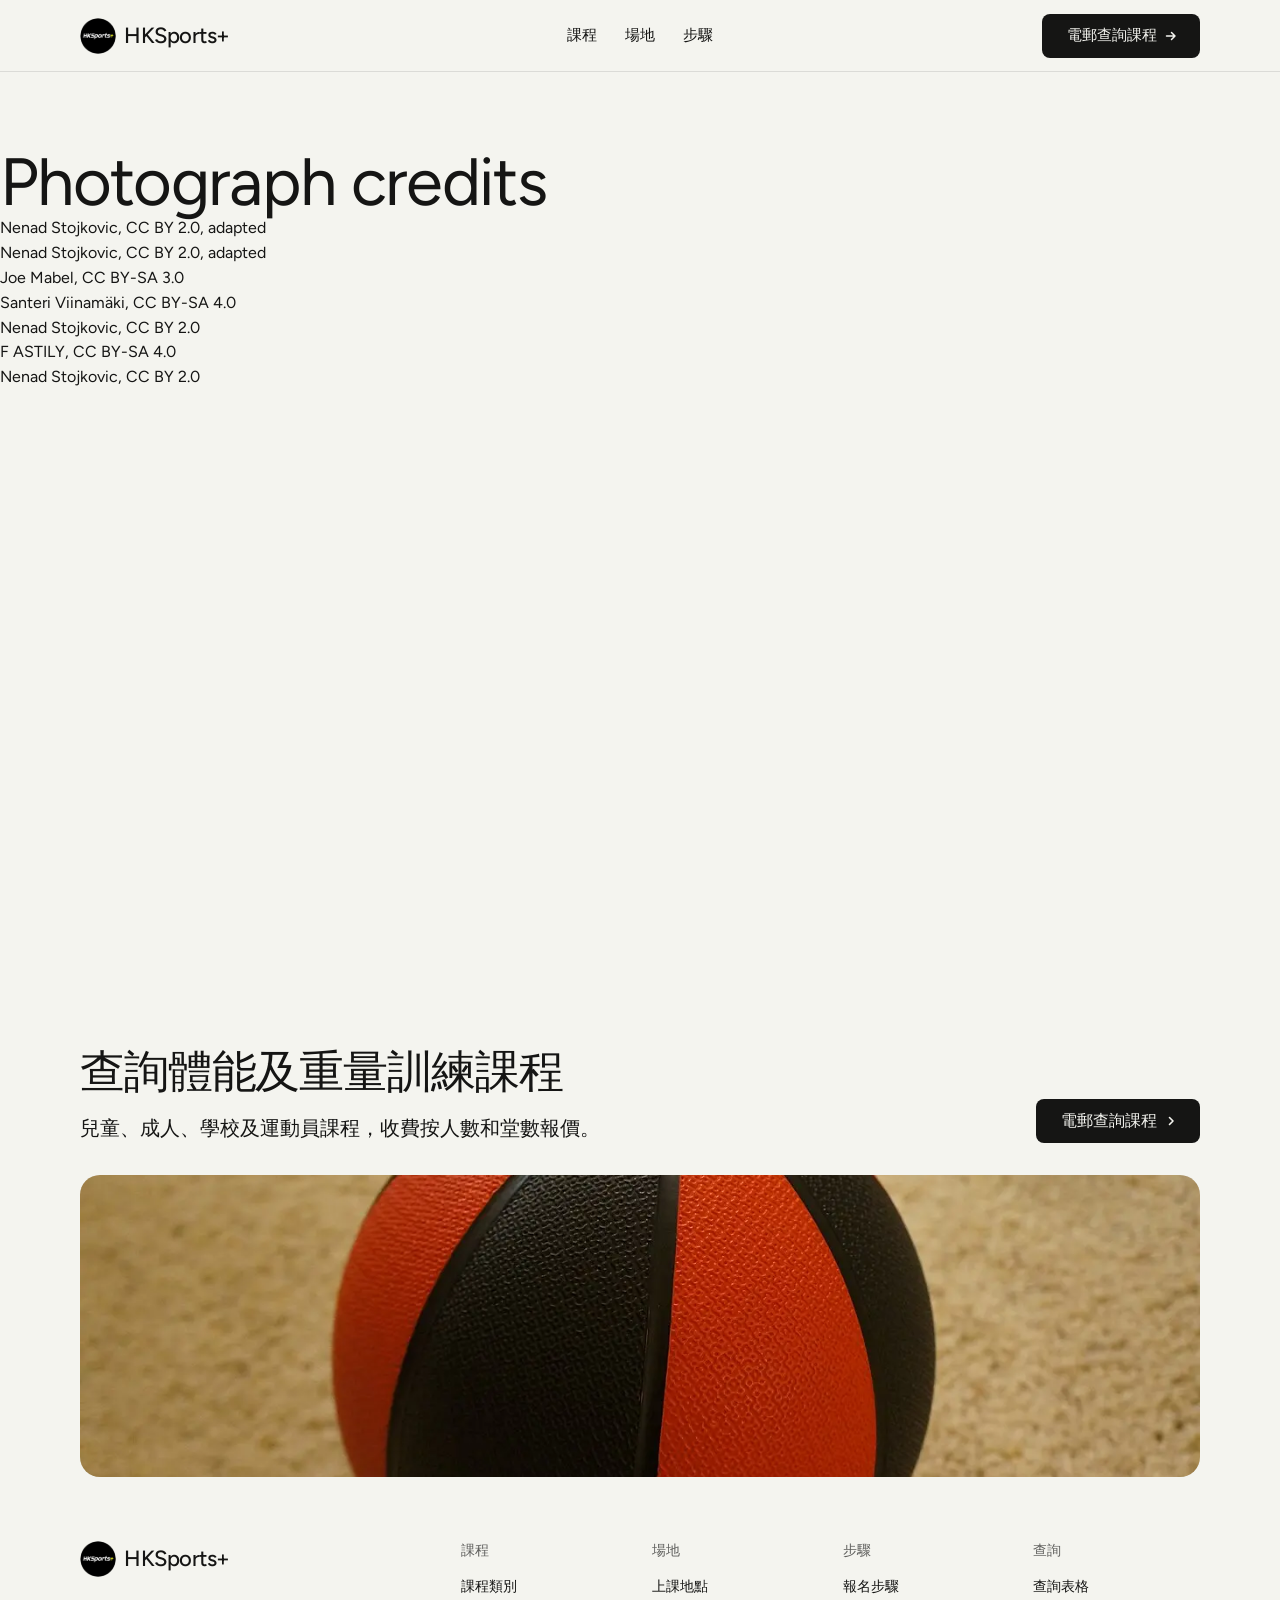
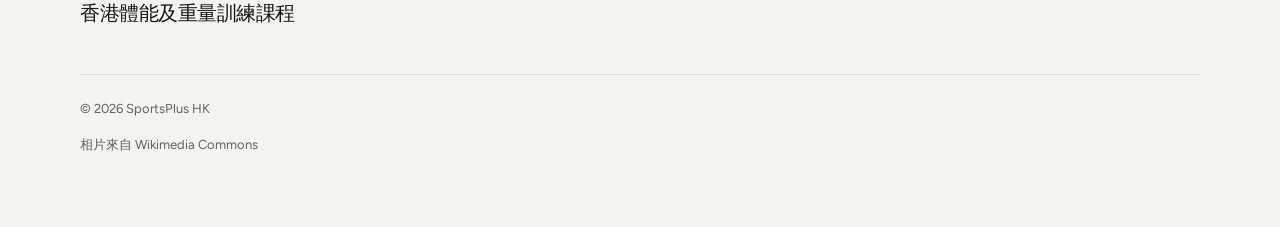
==== commit ccb3c5c0: "Add design-v3 site preview Site from the "網站預覽 v3" artifact. Preview branch only; main (coming soon " ====
--- a/credits.html
+++ b/credits.html
@@ -1,122 +1,90 @@
 <!doctype html>
-<html lang="zh-Hant-HK" data-type="service" data-radius="soft" data-buttons="solid" data-motion>
+<html lang="zh-Hant-HK" data-type="service" data-radius="soft" data-buttons="arrow" data-motion>
 <head>
 <meta charset="utf-8">
 <meta name="viewport" content="width=device-width, initial-scale=1, viewport-fit=cover">
-<title>SportsPlus HK：香港體能及重量訓練課程，兒童、成人、學校及運動員: photograph credits</title>
-<meta name="description" content="The photographers, licences and source pages of the photographs on the SportsPlus HK：香港體能及重量訓練課程，兒童、成人、學校及運動員 website.">
+<title>HKSports+：香港體能及重量訓練課程，兒童、成人、學校及運動員: photograph credits</title>
+<meta name="description" content="The photographers, licences and source pages of the photographs on the HKSports+：香港體能及重量訓練課程，兒童、成人、學校及運動員 website.">
 <meta property="og:type" content="website">
-<meta property="og:title" content="SportsPlus HK：香港體能及重量訓練課程">
-<meta property="og:description" content="4 類學員的體能及重量訓練課程，到校授課或在租用場地上課。電郵查詢。">
+<meta property="og:title" content="HKSports+：香港體能及重量訓練課程">
+<meta property="og:description" content="兒童、成人、學校及運動員的體能及重量訓練課程，到校或在租用場地上課。">
 <meta property="og:image" content="share.jpg">
 <meta name="twitter:card" content="summary_large_image">
 <link rel="icon" href="assets/favicon.png" type="image/png">
 <link rel="apple-touch-icon" href="assets/apple-touch-icon.png">
-<meta name="theme-color" content="#0c0c0d">
-<meta name="color-scheme" content="dark">
+<meta name="theme-color" content="#f4f4ef">
 <!-- <link rel="canonical" href="https://sportsplus.com.hk/"> : turn on when the site goes live on this domain -->
 <meta name="site-kind" content="other">
 <meta name="page-type" content="service">
-<link rel="preload" href="assets/fonts/instrument-sans-latin-standard-normal.woff2" as="font" type="font/woff2" crossorigin>
-<style>
-  /* Instrument Sans (SIL Open Font License), self-hosted: the Latin letters and figures; Chinese falls to the system's Traditional Chinese face */
-  @font-face { font-family: "Instrument Sans"; font-style: normal; font-display: swap; font-weight: 400 700; font-stretch: 75% 100%;
-    src: url(assets/fonts/instrument-sans-latin-standard-normal.woff2) format("woff2");
-    unicode-range: U+0000-00FF, U+0131, U+0152-0153, U+02BB-02BC, U+02C6, U+02DA, U+02DC, U+0304, U+0308, U+0329, U+2000-206F, U+20AC, U+2122, U+2191, U+2193, U+2212, U+2215, U+FEFF, U+FFFD; }
-  @font-face { font-family: "Instrument Sans"; font-style: normal; font-display: swap; font-weight: 400 700; font-stretch: 75% 100%;
-    src: url(assets/fonts/instrument-sans-latin-ext-standard-normal.woff2) format("woff2");
-    unicode-range: U+0100-02BA, U+02BD-02C5, U+02C7-02CC, U+02CE-02D7, U+02DD-02FF, U+0304, U+0308, U+0329, U+1D00-1DBF, U+1E00-1E9F, U+1EF2-1EFF, U+2020, U+20A0-20AB, U+20AD-20C0, U+2113, U+2C60-2C7F, U+A720-A7FF; }
-</style>
+<link rel="preload" href="assets/fonts/figtree-latin-wght-normal.woff2" as="font" type="font/woff2" crossorigin>
+<link rel="stylesheet" href="assets/fonts/fonts.css">
 <link rel="stylesheet" href="assets/system.css">
 <link rel="stylesheet" href="assets/ui/cards.css">
 <link rel="stylesheet" href="assets/motion/motion.css">
+<link rel="stylesheet" href="assets/backgrounds/backgrounds.css">
 <link rel="stylesheet" href="assets/layout/layout.css">
+<link rel="stylesheet" href="assets/icons/icon.css">
 <style>
 :root {
-  --p-bg: #0c0c0d; --p-surface: #18181a; --p-ink: #f5f5f2; --p-muted: #9a9a94;
-  --p-accent: #d8dc1e; --p-accent-ink: #0c0c0d; --p-action: #d8dc1e; --p-action-ink: #0c0c0d;
-  --p-inv-bg: #f5f5f2; --p-inv-surface: #e2e2df; --p-inv-ink: #0c0c0d; --p-inv-muted: #595959;
-  --p-inv-accent: #0c0c0d; --p-inv-accent-ink: #f5f5f2; --p-inv-action: #0c0c0d; --p-inv-action-ink: #f5f5f2;
-  --font-display: "Instrument Sans", "PingFang HK", "PingFang TC", "Noto Sans HK", "Noto Sans CJK TC", "Microsoft JhengHei", system-ui, sans-serif;
-  --font-text: "Instrument Sans", "PingFang HK", "PingFang TC", "Noto Sans HK", "Noto Sans CJK TC", "Microsoft JhengHei", system-ui, sans-serif;
+  --p-bg: #f4f4ef; --p-surface: #e7e7e2; --p-ink: #151514; --p-muted: #60605e;
+  --p-accent: #d8dc1e; --p-accent-ink: #111111; --p-action: #151514; --p-action-ink: #f4f4ef;
+  --p-inv-bg: #151514; --p-inv-surface: #212120; --p-inv-ink: #f4f4ef; --p-inv-muted: #969693;
+  --p-inv-accent: #d8dc1e; --p-inv-accent-ink: #111111; --p-inv-action: #d8dc1e; --p-inv-action-ink: #111111;
+  --font-display: "Figtree", "PingFang HK", "PingFang TC", "Noto Sans HK", "Noto Sans CJK TC", "Microsoft JhengHei", sans-serif;
+  --font-text: "Figtree", "PingFang HK", "PingFang TC", "Noto Sans HK", "Noto Sans CJK TC", "Microsoft JhengHei", sans-serif;
   --display-weight: 400;
-  --display-tracking: -0.028em;
-  --display-tracking-xl: -0.036em;
-  --display-stretch: 96%;
-  --ly-scale: 1.04;
+  --display-tracking: -0.025em;
+  --display-tracking-xl: -0.035em;
 }
 </style>
 <script>document.documentElement.classList.add('m-enter');setTimeout(()=>document.documentElement.classList.add('m-enter-done'),700)</script>
+<script src="assets/backgrounds/backgrounds.js"></script>
 <script>document.documentElement.classList.add('mo-js');setTimeout(()=>document.documentElement.classList.add('mo-safe'),2500)</script>
 <link rel="modulepreload" href="assets/moments/moments.js">
 <link rel="modulepreload" href="assets/moments/lib.js">
-<link rel="modulepreload" href="assets/moments/photo-chapters/moment.js">
-<link rel="modulepreload" href="assets/moments/picture-develops/moment.js">
+<link rel="modulepreload" href="assets/moments/word-highlight/moment.js">
 <style>
-  /* page CSS: the client's round badge beside the name; the venues photograph that develops; the enquiry
-     column's photograph; the step photographs' height */
-  .nav__logo .logo-badge, .footer__mark .logo-badge { width: 36px; height: 36px; border-radius: 50%; flex: none; margin-right: var(--s-3); box-shadow: 0 0 0 1px var(--line-strong); }
-  /* the four chapters' photographs: a portrait crop for the tablet and the phone, where the moment's stage stands upright */
-  [data-moment="photo-chapters"] .mo-ph__pic > picture { display: contents; }
-  [data-moment="photo-chapters"] .mo-ph__pic > picture > img { display: block; width: 100%; aspect-ratio: 4 / 3; object-fit: cover; }
-  [data-moment="photo-chapters"].is-live .mo-ph__stage > .mo-ph__pic > picture > img { height: 100%; aspect-ratio: auto; max-height: none;
-    transform: scale(var(--mo-z, 1)); transform-origin: 50% 100%; will-change: transform; }
-  @media (min-width: 640px) { [data-moment="photo-chapters"]:not(.is-live) .mo-ph__pic > picture > img { aspect-ratio: 4 / 5; max-height: 44svh; } }
-  @media (max-width: 639px) { [data-moment="photo-chapters"]:not(.is-live) .mo-ph__pic > picture > img { aspect-ratio: 16 / 10; } }
-  /* the hero's box at 1024 to 1279: eight columns, so each phrase of the h1 holds one line */
-  @media (min-width: 1024px) and (max-width: 1279px) { .hero--photo .hero__text { width: calc(66.667% - var(--gutter) / 3); } }
-  /* Chinese headings break between phrases, never inside one */
-  .nw { display: inline-block; }
-  .footer__mark .logo-badge { width: 56px; height: 56px; }
-  .develop { margin: 0; border-radius: var(--r-lg); overflow: hidden; height: calc(100svh - var(--padt) - var(--padb) - var(--bar)); max-height: 708px; }
-  .develop > img { display: block; width: 100%; height: 100%; object-fit: cover; object-position: 28% 50%; }
-  @media (max-width: 1023px) { .develop { height: auto; aspect-ratio: 16 / 9; margin-top: var(--s-7); } }
-  @media (max-width: 639px) { .develop { aspect-ratio: 2 / 1; } }
-  /* the steps: three across from 640, their photographs filling the band to its foot */
-  #steps .panel { --p-h: clamp(220px, calc(100svh - 500px), 440px); }
-  @media (min-width: 1024px) and (max-width: 1279px) { #steps .grid > .span-4 { grid-column: span 4; } }
-  @media (min-width: 640px) and (max-width: 1023px) {
-    #steps .panel { --p-h: calc((100svh - 690px) / 3); }
-    /* the hero's photograph takes what its words leave of the tablet's first screen */
-    .hero--photo { --photo: calc(100svh - var(--nav) - var(--hgap) - 420px); }
-    /* the venues photograph takes what the words leave of the tablet's screen */
-    #venues .wrap { height: 100%; display: flex; flex-direction: column; }
-    #venues .develop { flex: 1 1 0; height: auto; aspect-ratio: auto; min-height: 280px; }
-  }
-  @media (max-width: 639px) { #steps .panel { --p-h: max(200px, calc((200lvh - 780px) / 3)); } }
+  /* page CSS: the client's round badge beside the name, the step photographs' height, the statement's phrases */
+  .nav__logo .logo-badge { width: 36px; height: 36px; border-radius: 50%; flex: none; }
+  #steps .panel { --p-h: 336px; }
+  /* the statement's phrases are split by spaces for the word-highlight moment; Chinese sets no visible space */
+  #venues .mo-wh__text { word-spacing: -0.25em; }
+  /* the enquiry photograph fills the column under the words, down to the form's foot */
   #enquire .grid { align-items: stretch; }
   .enquiry__side { display: flex; flex-direction: column; gap: var(--s-6); }
   .enquiry__photo { flex: 1 1 0; min-height: 240px; }
   .enquiry__form { background: var(--surface); padding: var(--s-7); border-radius: var(--r-lg); }
-  @media (min-width: 1024px) { #enquire .wrap { height: 100%; display: flex; flex-direction: column; } #enquire .wrap > .grid { flex: 1 1 auto; } }
+  /* three steps stay three across from 640, the photographs shorter on the tablet */
+  @media (min-width: 640px) and (max-width: 1279px) { #steps .grid > .span-4 { grid-column: span 4; } }
+  @media (min-width: 640px) and (max-width: 1023px) { #steps .panel { --p-h: 420px; } }
   @media (max-width: 1023px) { .enquiry__photo { flex: none; height: 200px; } .enquiry__form { background: none; padding: 0; border-radius: 0; } }
-  @media (max-width: 1023px) {
+  /* the phone: the classes list on screen one, its photograph on screen two; taller photographs in two-screen sections */
+  @media (max-width: 639px) {
+    #classes .wrap > .grid { display: contents; }
+    #classes .frame--fill { align-self: stretch; height: auto; }
+    #steps .panel { --p-h: max(200px, calc((200lvh - 780px) / 3)); }
     #enquire .wrap { height: 100%; display: flex; flex-direction: column; }
     #enquire .wrap > .grid { flex: 1 1 auto; display: flex; flex-direction: column; }
     .enquiry__side { flex: 1 1 auto; }
-    .enquiry__photo { flex: 1 1 0; height: auto; min-height: 200px; }
+    .enquiry__photo { flex: 1 1 0; height: auto; min-height: 280px; }
   }
-  @media (max-width: 639px) { .enquiry__photo { min-height: 280px; } }
 </style>
 </head>
 <body>
-<!-- type: service (strength and conditioning classes for four groups of learners; no centre of its own: classes at schools,
-     organisations and rented sports venues)
-     deal: hero photo (box on the calm left), nav nav-centre, close close-photo, footer footer-dark (footer-visit re-dealt:
-           no door to visit), rhythm dark-band (on this dark page the one contrasting ground is the brand band: #steps on
-           the logo's lime, .ground-brand), buttons solid (tonal re-dealt: its secondary stood 1.12:1 off the dark ground), mark arc replaced by the client's own badge (logo.png)
-     palette: the client's own colours from the Coming soon page (start.mjs brand): #0c0c0d ground, #f5f5f2 ink, #d8dc1e lime;
-              a dark page on the client's request
-     type: instrument (Instrument Sans) with the system's Traditional Chinese faces
-     moments: photo-chapters in #classes (one photograph per group of learners), picture-develops in #venues -->
+<!-- type: service (strength and conditioning coaching; classes at schools and rented venues)
+     deal: hero split, nav nav-centre, close close-photo, footer footer-columns, rhythm surface-pairs (steps on .ground-surface),
+           buttons arrow (re-dealt: tonal secondary stood 1.2:1 off this ground), mark wordmark replaced by the client's own badge (logo.png), grounds none (kind other)
+     palette: the client's own colours from the logo (start.mjs brand): logo black as ink, lime on dark grounds only
+     type: figtree (newsreader, the first pairing, is a serif that clashes with the logo's italic sans); Noto Sans HK for the Chinese text
+     moments: word-highlight in #venues -->
 
 <header class="nav nav--centre">
   <div class="wrap nav__bar">
     <a class="skip-link" href="#top">跳到內容</a>
-    <a class="nav__logo" href="#top"><img class="logo-badge" src="assets/logo-72.png" alt="" width="36" height="36">HKSports+</a>
+    <a class="nav__logo" href="#top"><img class="logo-badge" src="assets/logo.png" alt="" width="36" height="36">HKSports+</a>
     <nav class="nav__links" aria-label="主選單">
       <div class="nav__item"><a class="nav__link" href="#classes">課程</a></div>
-      <div class="nav__item"><a class="nav__link" href="#venues">地點</a></div>
+      <div class="nav__item"><a class="nav__link" href="#venues">場地</a></div>
       <div class="nav__item"><a class="nav__link" href="#steps">步驟</a></div>
     </nav>
     <div class="nav__actions">
@@ -129,42 +97,40 @@
 </header>
 
 <main id="top">
-  <p><a class="link" href="index.html">SportsPlus HK：香港體能及重量訓練課程，兒童、成人、學校及運動員</a></p>
+  <p><a class="link" href="index.html">HKSports+：香港體能及重量訓練課程，兒童、成人、學校及運動員</a></p>
   <section class="credits-list" id="credits" aria-labelledby="credits-h">
     <h1 id="credits-h">Photograph credits</h1>
     <ul>
-      <li><a href="https://commons.wikimedia.org/wiki/File:Deadlift_grip.JPG">U.S. Air Force photo by Senior Airman Clayton Lenhardt</a>, <a href="https://creativecommons.org/publicdomain/mark/1.0/">Public domain</a></li>
-      <li><a href="https://commons.wikimedia.org/wiki/File:Omasali_kettlebells.JPG">Santeri Viinamäki</a>, <a href="https://creativecommons.org/licenses/by/4.0">CC BY 4.0</a></li>
+      <li><a href="https://commons.wikimedia.org/wiki/File:Fit_young_man_doing_deadlift_exercise_in_gym.jpg">Nenad Stojkovic</a>, <a href="https://creativecommons.org/licenses/by/2.0">CC BY 2.0</a>, adapted</li>
+      <li><a href="https://commons.wikimedia.org/wiki/File:Young_attractive_man_athlete_doing_exercise_with_the_barbell_in_the_gym.jpg">Nenad Stojkovic</a>, <a href="https://creativecommons.org/licenses/by/2.0">CC BY 2.0</a>, adapted</li>
+      <li><a href="https://commons.wikimedia.org/wiki/File:Seattle_-_Garfield_High_School_track_01.jpg">Joe Mabel</a>, <a href="http://creativecommons.org/licenses/by-sa/3.0/">CC BY-SA 3.0</a></li>
       <li><a href="https://commons.wikimedia.org/wiki/File:Weight_plates_in_gym_20180112.jpg">Santeri Viinamäki</a>, <a href="https://creativecommons.org/licenses/by-sa/4.0">CC BY-SA 4.0</a></li>
-      <li><a href="https://commons.wikimedia.org/wiki/File:Dumbbells_-_Hanteln_(3211594364).jpg">I G</a>, <a href="https://creativecommons.org/licenses/by/2.0">CC BY 2.0</a></li>
+      <li><a href="https://commons.wikimedia.org/wiki/File:Close_up_of_a_woman_holding_two_dumbbells_in_her_hands_-_50431900038.jpg">Nenad Stojkovic</a>, <a href="https://creativecommons.org/licenses/by/2.0">CC BY 2.0</a></li>
+      <li><a href="https://commons.wikimedia.org/wiki/File:Medicine_Ball_2_2017-01-13.jpg">F ASTILY</a>, <a href="https://creativecommons.org/licenses/by-sa/4.0">CC BY-SA 4.0</a></li>
       <li><a href="https://commons.wikimedia.org/wiki/File:Attractive_sporty_woman_doing_overhead_press_in_gym_with_barbell.jpg">Nenad Stojkovic</a>, <a href="https://creativecommons.org/licenses/by/2.0">CC BY 2.0</a></li>
-      <li><a href="https://commons.wikimedia.org/wiki/File:Fit_young_man_doing_deadlift_exercise_in_gym.jpg">Nenad Stojkovic</a>, <a href="https://creativecommons.org/licenses/by/2.0">CC BY 2.0</a></li>
-      <li><a href="https://commons.wikimedia.org/wiki/File:Kettlebells.jpg">Francesc Fort</a>, <a href="https://creativecommons.org/licenses/by-sa/4.0">CC BY-SA 4.0</a>, adapted</li>
-      <li><a href="https://commons.wikimedia.org/wiki/File:Scott_Webb_2015-06-17_(Unsplash).jpg">Scott Webb scottwebb</a>, <a href="http://creativecommons.org/publicdomain/zero/1.0/deed.en">CC0</a>, adapted</li>
-      <li><a href="https://commons.wikimedia.org/wiki/File:Gym_at_Jedburgh_Grammar_School_2022.jpg">Victuallers</a>, <a href="https://creativecommons.org/licenses/by-sa/4.0">CC BY-SA 4.0</a>, adapted</li>
-      <li><a href="https://commons.wikimedia.org/wiki/File:Seattle_-_Garfield_High_School_track_01.jpg">Joe Mabel</a>, <a href="http://creativecommons.org/licenses/by-sa/3.0/">CC BY-SA 3.0</a>, adapted</li>
-      <li><a href="https://commons.wikimedia.org/wiki/File:20_Wrestling_gym_(Poly_Haven).jpg">Sergej Majboroda ( https://polyhaven.com/all?a=Sergej%20Majboroda / https://web.archive.org/web/20230623180233/https://polyhaven.com/all?a=Sergej%20Majboroda ) via Poly Haven</a>, <a href="http://creativecommons.org/publicdomain/zero/1.0/deed.en">CC0</a></li>
     </ul>
   </section>
 </main>
 
-<footer class="footer closing footer--dark ground-inverse" id="contact" aria-labelledby="close-h">
+<footer class="footer closing" id="contact" aria-labelledby="close-h">
   <div class="wrap">
     <div class="closing__cta close--photo">
       <div class="section-head--split">
-        <div><h2 id="close-h">查詢體能及重量訓練課程</h2><p class="t-lead">兒童、成人、學校及運動員課程，電郵查詢後我們回覆安排和收費。</p></div>
+        <div><h2 id="close-h">查詢體能及重量訓練課程</h2><p class="t-lead">兒童、成人、學校及運動員課程，收費按人數和堂數報價。</p></div>
         <a class="btn btn--primary" href="#enquire">電郵查詢課程<svg class="m-arrow" viewBox="0 0 12 12" aria-hidden="true"><path class="m-arrow__stem" d="M1 6h8"/><path class="m-arrow__head" d="M4.5 2.5 8 6l-3.5 3.5"/></svg></a>
       </div>
-      <div class="close__media"><img src="assets/img/photo-f116285194.webp" srcset="assets/img/photo-f116285194-500.webp 500w, assets/img/photo-f116285194-960.webp 960w, assets/img/photo-f116285194.webp 1280w" sizes="(max-width: 639px) 170vw, 1280px" width="1280" height="853" alt="學員在健身室做硬拉，槓鈴剛離地" loading="lazy" decoding="async" style="--pos: 50% 55%" data-source="stand-in" data-subject="硬拉"></div>
+      <div class="close__media"><img src="assets/img/photo-f55010972-1280.webp" srcset="assets/img/photo-f55010972-800.webp 800w, assets/img/photo-f55010972-1280.webp 1280w" sizes="(max-width: 639px) 680px, 100vw" width="1280" height="851" alt="放在地上的藥球" loading="lazy" style="--pos: 50% 50%" decoding="async" data-source="stand-in" data-subject="放在地上的藥球"></div>
     </div>
     <div class="closing__links">
       <div class="grid">
-        <div class="span-6 stack-4">
-          <a class="footer__mark" href="#top"><img class="logo-badge" src="assets/logo-112.png" alt="" width="56" height="56" loading="lazy" decoding="async">SportsPlus HK</a>
+        <div class="span-4 stack-4">
+          <a class="nav__logo" href="#top"><img class="logo-badge" src="assets/logo.png" alt="" width="36" height="36" loading="lazy">HKSports+</a>
           <p class="footer__lede">香港體能及重量訓練課程</p>
         </div>
-        <div class="span-3 start-7 footer__col"><h3>課程</h3><ul><li><a href="#classes">四類學員</a></li><li><a href="#venues">上課地點</a></li></ul></div>
-        <div class="span-3 footer__col"><h3>報名</h3><ul><li><a href="#steps">報名步驟</a></li></ul></div>
+        <div class="span-2 footer__col"><h3>課程</h3><ul><li><a href="#classes">課程類別</a></li></ul></div>
+        <div class="span-2 footer__col"><h3>場地</h3><ul><li><a href="#venues">上課地點</a></li></ul></div>
+        <div class="span-2 footer__col"><h3>步驟</h3><ul><li><a href="#steps">報名步驟</a></li></ul></div>
+        <div class="span-2 footer__col"><h3>查詢</h3><ul><li><a href="#enquire">查詢表格</a></li></ul></div>
       </div>
       <div class="footer__legal">
         <span>&copy; 2026 SportsPlus HK</span>
--- a/assets/fonts/fonts.css
+++ b/assets/fonts/fonts.css
@@ -0,0 +1,19 @@
+/* self-hosted: Figtree (variable), Latin and Latin Extended from Fontsource (SIL OFL 1.1) */
+/* figtree-latin-ext-wght-normal */
+@font-face {
+  font-family: 'Figtree';
+  font-style: normal;
+  font-display: swap;
+  font-weight: 300 900;
+  src: url(./figtree-latin-ext-wght-normal.woff2) format('woff2-variations');
+  unicode-range: U+0100-02BA,U+02BD-02C5,U+02C7-02CC,U+02CE-02D7,U+02DD-02FF,U+0304,U+0308,U+0329,U+1D00-1DBF,U+1E00-1E9F,U+1EF2-1EFF,U+2020,U+20A0-20AB,U+20AD-20C0,U+2113,U+2C60-2C7F,U+A720-A7FF;
+}
+/* figtree-latin-wght-normal */
+@font-face {
+  font-family: 'Figtree';
+  font-style: normal;
+  font-display: swap;
+  font-weight: 300 900;
+  src: url(./figtree-latin-wght-normal.woff2) format('woff2-variations');
+  unicode-range: U+0000-00FF,U+0131,U+0152-0153,U+02BB-02BC,U+02C6,U+02DA,U+02DC,U+0304,U+0308,U+0329,U+2000-206F,U+20AC,U+2122,U+2191,U+2193,U+2212,U+2215,U+FEFF,U+FFFD;
+}
--- a/assets/backgrounds/backgrounds.css
+++ b/assets/backgrounds/backgrounds.css
@@ -0,0 +1,516 @@
+/*
+  taste-skill backgrounds.css - 16 section and page grounds, drawn in CSS (no WebGL, no images except the
+  photograph ground's own). Link after system.css and assets/ui/cards.css. Rules: references/backgrounds.md.
+
+  A ground is one class on a <section> (or on <body> / a wrapper for the two page grounds, or on a panel for
+  .bg-stage):
+    <section class="section bg-halo"> ... </section>
+  Every ground sets the page tokens for its own children (--bg --surface --ink --muted --accent --card
+  --action --line, --fx-*), so the system's cards, buttons and fragments work on it unchanged. It draws on
+  the page palette (--p-*) and the lit ground (--ground-*, system.css). Body text keeps 7:1 and muted text
+  4.5:1 on its text zone (index.json "textZone"; check.mjs measures it on every palette). The one
+  exception is .bg-stage, a panel for a visual: words on it sit on a card, never on the stage itself.
+
+  Knobs, all optional, on :root or on one section:
+    --g-hue      the colour the tints lean to (default: the accent, hue-guarded: never violet or lavender)
+    --g-hue-b    its neighbour, 30 degrees round the wheel (default derived, and guarded the same way)
+    --g-k, --g-kl, --g-kd   strength of the tints, of the lines, of the dark grounds: 1 at most; backgrounds.js
+                 sets them from the palette's contrast headroom (see there)
+    --tone       the second brand tone of .bg-band / .bg-field (default: the lit ground, system.css)
+    --tone-ink   its text colour (default: the lit ground's ink)
+    --g-photo    url(...) for .bg-photo
+  <html data-mode="light|dark"> says whether the page ink is dark or light; <html data-tint="away"> marks a
+  palette whose bg is a strong colour or a mid tone (tints then move away from the ink); <html
+  data-lowchroma> marks a grey accent (the stage then takes the lit ground's colour). backgrounds.js sets
+  them and --g-k / --g-kl / --g-kd from the palette, unless the page already has (load it plain in <head>).
+*/
+
+/* ---------------------------------------------------------------- tokens */
+:root {
+  /* the hue the tints lean to: the accent, with an oklch hue in 262-338 (violet, lavender, purple) moved
+     to azure (262-300) or pink (300-338), so a cobalt or plum accent never tints a ground violet */
+  --g-hue-src: var(--p-accent);
+  /* the tint's lightness is held between these, so a pale lime on a dark page or a navy on a white one
+     tints as deeply as a mid blue would */
+  --g-L-lo: 0.62; --g-L-hi: 1;
+  --g-hue: oklch(from var(--g-hue-src) clamp(var(--g-L-lo), l, var(--g-L-hi)) c
+    calc(h + clamp(0, (h - 262) * 1000, 1) * clamp(0, (338 - h) * 1000, 1)
+      * (250 + clamp(0, (h - 300) * 1000, 1) * 95 - h)));
+  /* the neighbour: 30 degrees toward the cooler side (toward the warmer side for a red or a pink, hues under 40
+     or over 330, so it never turns rose-violet). Any colour's own hue goes through this:
+     oklch(from X l c calc(h + var(--g-hs))) */
+  --g-hs: calc(30 - 60 * clamp(0, (h - 40) * 1000, 1) * clamp(0, (330 - h) * 1000, 1));
+  --g-hue-b: oklch(from var(--g-hue) l c calc(h + var(--g-hs)));
+  /* the hue as a pale pool, its lightness fixed: for the second-tone grounds, whose ink is dark whatever the page is */
+  --g-pool: oklch(from var(--g-hue) 0.8 calc(c * 0.6) h);
+  /* a second, different tone for two-colour fields: the lit ground (sand, sky, sage, painting) */
+  --g-hue-2: var(--ground-bg, #d9ccb7);
+  /* ...as a tint: its lightness held to the same band as --g-hue, so the contrast headroom (--g-k) counts for it too.
+     The soft grounds take it as their SECOND hue (not the accent's 30-degree neighbour), so a blue page is not blue
+     throughout: a blue wash with a sand light in the corner, as on Figma's colour fields */
+  --g-hue-t: oklch(from var(--g-hue-2) clamp(var(--g-L-lo), l, var(--g-L-hi)) c h);
+  /* the accent's own hue with the same guard: the stage uses it on a strong-colour page (data-tint="away"),
+     where --g-hue is the page's own colour and a stage in it would be a muddy tan on the same colour */
+  --g-acc: oklch(from var(--p-accent) 0.7 c calc(h + clamp(0, (h - 262) * 1000, 1) * clamp(0, (338 - h) * 1000, 1)
+    * (250 + clamp(0, (h - 300) * 1000, 1) * 95 - h)));
+  /* black when the page ink is light, white when it is dark: the way a shade moves away from the ink */
+  --g-away: oklab(from var(--p-ink) calc(1 - round(l)) 0 0);
+  --g-k: 1; --g-kl: 1; --g-kd: 1; --g-kp: 1;
+
+  /* the dark side: the page's inverse on a light page, its own bg on a dark one (data-mode) */
+  --g-dark-bg: var(--p-inv-bg);          --g-dark-surface: var(--p-inv-surface);
+  --g-dark-ink: var(--p-inv-ink);        --g-dark-muted: var(--p-inv-muted);
+  --g-dark-accent: var(--p-inv-accent);  --g-dark-accent-ink: var(--p-inv-accent-ink);
+  --g-dark-action: var(--p-inv-action);  --g-dark-action-ink: var(--p-inv-action-ink);
+  --g-light-bg: var(--p-bg);             --g-light-ink: var(--p-ink);        --g-light-muted: var(--p-muted);
+  --g-light-action: var(--p-action);     --g-light-action-ink: var(--p-action-ink);
+  --g-light-accent: var(--p-accent);     --g-light-accent-ink: var(--p-accent-ink);
+  --g-card: var(--p-bg);                 /* a card on a tinted light ground is the page's own white */
+  --g-grain: var(--g-noise-mul); --g-grain-mode: multiply;   /* grain on a light page darkens, on a dark page lightens */
+
+  /* a cover over the grain, so it thins out with --g-k (--g-kd on the dark grounds) */
+  --g-cover: color-mix(in oklab, var(--bg) calc(100% - 100% * var(--g-k)), transparent);
+  --g-cover-d: color-mix(in oklab, var(--bg) calc(100% - 100% * var(--g-kd)), transparent);
+  --g-fade: 120px;                       /* the soft grounds fade into the page over this much at top and bottom */
+  --g-edge: 160px;                       /* .bg-dusk: how long the tone change takes */
+
+  /* grain: SVG fractal noise as a data URI, 240px tile, two octaves at 1.2 so it is fine, like film, never
+     like sand. soft is mean grey (neutral under soft-light, for the mid-tone grounds), mul sits near white
+     (multiply, for light pages), scr near black (screen, for dark) */
+  --g-noise-soft: url("data:image/svg+xml,%3Csvg xmlns='http://www.w3.org/2000/svg' width='240' height='240'%3E%3Cfilter id='n' x='0' y='0' width='100%25' height='100%25' color-interpolation-filters='sRGB'%3E%3CfeTurbulence type='fractalNoise' baseFrequency='1.2' numOctaves='2' stitchTiles='stitch'/%3E%3CfeColorMatrix values='1 0 0 0 0 1 0 0 0 0 1 0 0 0 0 0 0 0 0 1'/%3E%3CfeComponentTransfer%3E%3CfeFuncR type='linear' slope='0.6' intercept='.2'/%3E%3CfeFuncG type='linear' slope='0.6' intercept='.2'/%3E%3CfeFuncB type='linear' slope='0.6' intercept='.2'/%3E%3C/feComponentTransfer%3E%3C/filter%3E%3Crect width='100%25' height='100%25' filter='url(%23n)'/%3E%3C/svg%3E");
+  --g-noise-mul: url("data:image/svg+xml,%3Csvg xmlns='http://www.w3.org/2000/svg' width='240' height='240'%3E%3Cfilter id='n' x='0' y='0' width='100%25' height='100%25' color-interpolation-filters='sRGB'%3E%3CfeTurbulence type='fractalNoise' baseFrequency='1.2' numOctaves='2' stitchTiles='stitch'/%3E%3CfeColorMatrix values='1 0 0 0 0 1 0 0 0 0 1 0 0 0 0 0 0 0 0 1'/%3E%3CfeComponentTransfer%3E%3CfeFuncR type='linear' slope='.26' intercept='.84'/%3E%3CfeFuncG type='linear' slope='.26' intercept='.84'/%3E%3CfeFuncB type='linear' slope='.26' intercept='.84'/%3E%3C/feComponentTransfer%3E%3C/filter%3E%3Crect width='100%25' height='100%25' filter='url(%23n)'/%3E%3C/svg%3E");
+  --g-noise-scr: url("data:image/svg+xml,%3Csvg xmlns='http://www.w3.org/2000/svg' width='240' height='240'%3E%3Cfilter id='n' x='0' y='0' width='100%25' height='100%25' color-interpolation-filters='sRGB'%3E%3CfeTurbulence type='fractalNoise' baseFrequency='1.2' numOctaves='2' stitchTiles='stitch'/%3E%3CfeColorMatrix values='1 0 0 0 0 1 0 0 0 0 1 0 0 0 0 0 0 0 0 1'/%3E%3CfeComponentTransfer%3E%3CfeFuncR type='linear' slope='.17' intercept='-.05'/%3E%3CfeFuncG type='linear' slope='.17' intercept='-.05'/%3E%3CfeFuncB type='linear' slope='.17' intercept='-.05'/%3E%3C/feComponentTransfer%3E%3C/filter%3E%3Crect width='100%25' height='100%25' filter='url(%23n)'/%3E%3C/svg%3E");
+}
+html[data-mode="dark"] {
+  --g-L-lo: 0; --g-L-hi: 0.55;
+  --g-dark-bg: var(--p-bg);              --g-dark-surface: var(--p-surface);
+  --g-dark-ink: var(--p-ink);            --g-dark-muted: var(--p-muted);
+  --g-dark-accent: var(--p-accent);      --g-dark-accent-ink: var(--p-accent-ink);
+  --g-dark-action: var(--p-action);      --g-dark-action-ink: var(--p-action-ink);
+  --g-light-bg: var(--p-inv-bg);         --g-light-ink: var(--p-inv-ink);    --g-light-muted: var(--p-inv-muted);
+  --g-light-action: var(--p-inv-action); --g-light-action-ink: var(--p-inv-action-ink);
+  --g-light-accent: var(--p-inv-accent); --g-light-accent-ink: var(--p-inv-accent-ink);
+  --g-card: var(--p-surface);            /* a card on a dark ground is one step lighter than it */
+  --g-grain: var(--g-noise-scr); --g-grain-mode: screen;
+}
+/* a palette whose bg is a strong colour (cobalt, mustard, pink) or a mid tone (stone, slate): the accent is
+   another hue, and mixing the two turns the ground to mud, so the tints are the bg's own colour pushed
+   away from the ink: a deeper cobalt on white text, a paler mustard on black text */
+html[data-tint="away"][data-mode="light"] { --g-grain: var(--g-noise-scr); --g-grain-mode: screen; }
+html[data-tint="away"][data-mode="dark"] { --g-grain: var(--g-noise-mul); --g-grain-mode: multiply; }
+html[data-tint="away"] { --g-hue-src: color-mix(in oklab, var(--p-bg) 58%, var(--g-away)); --g-hue-2: color-mix(in oklab, color-mix(in oklab, var(--p-bg) 66%, var(--g-away)) 90%, var(--p-accent)); }
+
+/* ---------------------------------------------------------------- the contract of every ground */
+.bg-mist, .bg-halo, .bg-grain, .bg-dusk, .bg-ruled, .bg-dots, .bg-arcs,
+.bg-band, .bg-field, .bg-stage, .bg-photo, .bg-horizon, .bg-deep, .bg-liquid {
+  position: relative; isolation: isolate; overflow: clip;
+  --bg: var(--p-bg); --surface: var(--p-surface); --ink: var(--p-ink);
+  /* muted leans to the ink (60/40), so a tint under it never costs the 4.5:1 (backgrounds.js counts on 60/40) */
+  --muted: color-mix(in oklab, var(--p-ink) 60%, var(--p-muted));
+  --accent: var(--p-accent); --accent-ink: var(--p-accent-ink);
+  --action: var(--p-action); --action-ink: var(--p-action-ink);
+  --card: var(--g-card);
+  --line: color-mix(in oklab, var(--ink) 11%, transparent);
+  --line-strong: color-mix(in oklab, var(--ink) 20%, transparent);
+  --fx-bg: var(--bg); --fx-surface: var(--surface); --fx-ink: var(--ink); --fx-muted: var(--muted);
+  --fx-accent: var(--accent); --fx-accent-ink: var(--accent-ink);
+  --ui-font: var(--font-text); --ui-mono: var(--font-mono); --ui-radius: var(--r-md);
+  background-color: var(--bg); color: var(--ink);
+}
+/* the two page grounds (.bg-paper on <body>, .bg-topglow on a wrapper) set NO tokens: the page keeps its own --card,
+   --muted, --line and --accent (a ground that restyled the body would turn every card flat). They paint only
+   background-image and ::before. */
+.bg-paper, .bg-topglow { position: relative; isolation: isolate; }
+.bg-paper { background-color: var(--bg); }   /* the base the grain blends with */
+/* the soft grounds are overlays: they paint no colour of their own, so they sit on the page ground (plain or .bg-paper) */
+:is(.bg-mist, .bg-halo, .bg-ruled, .bg-dots, .bg-arcs, .bg-liquid) { background-color: transparent; }
+/* the decorations of the soft grounds sit on ::before, behind the content, and fade into the page at
+   the top and bottom, so a soft ground can neighbour any other */
+:is(.bg-mist, .bg-halo, .bg-ruled, .bg-dots, .bg-arcs)::before {
+  content: ""; position: absolute; inset: 0; z-index: -1; pointer-events: none;
+  -webkit-mask-image: linear-gradient(to bottom, transparent, #000 var(--g-fade), #000 calc(100% - var(--g-fade)), transparent);
+          mask-image: linear-gradient(to bottom, transparent, #000 var(--g-fade), #000 calc(100% - var(--g-fade)), transparent);
+}
+
+/* dark grounds take the dark side's tokens */
+.bg-horizon, .bg-deep, .bg-photo {
+  --bg: color-mix(in oklab, var(--g-dark-bg) 80%, black);
+  --surface: color-mix(in oklab, var(--g-dark-surface) 80%, black);
+  --ink: var(--g-dark-ink);
+  --muted: color-mix(in oklab, var(--g-dark-ink) 60%, var(--g-dark-muted));
+  --accent: var(--g-dark-accent); --accent-ink: var(--g-dark-accent-ink);
+  --action: var(--g-dark-action); --action-ink: var(--g-dark-action-ink);
+  --card: color-mix(in oklab, var(--bg) 88%, var(--ink));
+  /* the light on a dark ground: the ground's own colour and the hue, then pulled toward the ink */
+  --lit: color-mix(in oklab, color-mix(in oklab, var(--bg) 55%, var(--g-hue)) 68%, var(--ink));
+}
+/* the second-tone grounds take the lit ground's tokens (sand, sky, sage, painting), or --tone */
+.bg-band, .bg-field {
+  /* a little lighter than the lit ground, so its dark ink keeps 7:1 on all four (painting is the darkest) */
+  --bg: var(--tone, color-mix(in oklab, var(--ground-bg) 55%, var(--ground-surface)));
+  --surface: var(--ground-surface);
+  --ink: var(--tone-ink, color-mix(in oklab, var(--ground-ink) 85%, black));
+  --muted: color-mix(in oklab, var(--ink) 60%, var(--ground-muted));
+  --accent: var(--ground-accent); --accent-ink: var(--ground-surface);
+  --action: var(--ink); --action-ink: var(--bg);
+  --card: color-mix(in oklab, var(--ground-surface) 70%, white);
+  /* the tone's own neighbours, so a field is one family of colour and never two that turn to mud: a richer
+     neighbour 30 degrees round the wheel (a peach beside sand, cyan beside sky) and a deeper shade of itself */
+  --t-b: oklch(from var(--bg) l clamp(0, c * 1.6 + 0.022, 0.075) calc(h + var(--g-hs)));
+  --t-c: oklch(from var(--bg) calc(l - 0.032) calc(c * 1.3 + 0.012) h);
+}
+
+/* .bg-inset: a hard ground as a rounded panel on the page's grid, its left and right edges on the container's
+   (Figma's colour panels, x.ai's video card). Add it next to the ground class: class="section bg-field bg-inset".
+   On a dark page a band or a field is always inset (a pale full-bleed slab is the brightest thing on a dark page and
+   harsh at a phone's width); .bg-bleed opts out. */
+.bg-inset, html[data-mode="dark"] :is(.bg-band, .bg-field):not(.bg-bleed) { width: min(calc(100% - 2 * var(--pad)), var(--container)); margin-inline: auto; margin-block: var(--s-5); border-radius: var(--r-lg); }
+
+/* Spacing. A ground that changes the colour is spaced like the system's own bands, and a little more; a soft one a half
+   step more than a plain section; and each holds a screen of its own (min-height, the words centred), so a shot of one
+   section never shows the next. The system's own variants keep what they set: the hero (.section--hero: its top, its
+   screen-high box), .section--flush-top and .section--rule are never touched. --g-screen on a section sets its minimum
+   height (0px = the words' own height). */
+.section:is(.bg-band, .bg-field, .bg-grain, .bg-horizon, .bg-deep, .bg-photo):not(.section--hero, .section--flush-top, .section--rule) { padding-block: calc(var(--section-band) * 1.25); }
+.section:is(.bg-mist, .bg-halo, .bg-ruled, .bg-dots, .bg-arcs, .bg-liquid):not(.section--hero, .section--flush-top, .section--rule) { padding-block: calc(var(--section) * 1.5); }
+/* a hero on a ground keeps its system top and its screen height and gets the ground's room under it */
+.section--hero:is(.bg-band, .bg-field, .bg-grain, .bg-horizon, .bg-deep, .bg-photo) { padding-bottom: calc(var(--section-band) * 1.25); }
+.section--hero:is(.bg-mist, .bg-halo, .bg-ruled, .bg-dots, .bg-arcs, .bg-liquid) { padding-bottom: calc(var(--section) * 1.5); }
+.section:is(.bg-band, .bg-field, .bg-grain, .bg-dusk, .bg-horizon, .bg-deep):not(.section--hero) { min-height: var(--g-screen, min(88svh, 860px)); display: grid; align-content: center; }
+.section:is(.bg-mist, .bg-halo, .bg-ruled, .bg-dots, .bg-liquid):not(.section--hero) { min-height: var(--g-screen, min(76svh, 760px)); display: grid; align-content: center; }
+/* on a phone the stacked words already fill the screen: the sections keep their padding and no minimum height */
+@media (max-width: 767px) {
+  .section:is(.bg-band, .bg-field, .bg-grain, .bg-dusk, .bg-horizon, .bg-deep, .bg-mist, .bg-halo, .bg-ruled, .bg-dots, .bg-liquid):not(.section--hero) { min-height: var(--g-screen, 0px); }
+}
+/* system.css forces the last section before the footer to one plain bottom padding (!important): a ground that closes the
+   page keeps its own (the horizon's dome needs its 150px; a band stays even top and bottom) */
+main > section.section:is(.bg-band, .bg-field, .bg-grain, .bg-deep, .bg-photo):not(.section--hero):last-of-type { padding-bottom: calc(var(--section-band) * 1.25) !important; }
+main > section.section:is(.bg-mist, .bg-halo, .bg-ruled, .bg-dots, .bg-arcs, .bg-liquid):not(.section--hero):last-of-type { padding-bottom: calc(var(--section) * 1.5) !important; }
+main > section.section.bg-horizon:last-of-type { padding-bottom: calc(var(--section-band) * 1.25 + 150px) !important; }
+
+/* ---------------------------------------------------------------- 1 mist: a soft gradient field */
+.bg-mist::before {
+  background:
+    radial-gradient(54% 70% at 4% 6%, color-mix(in oklab, var(--g-hue) calc(42% * var(--g-k)), transparent), transparent),
+    radial-gradient(46% 62% at 98% 16%, color-mix(in oklab, var(--g-hue-t) calc(48% * var(--g-k)), transparent), transparent),
+    radial-gradient(64% 64% at 66% 116%, color-mix(in oklab, var(--g-hue) calc(24% * var(--g-k)), transparent), transparent),
+    radial-gradient(34% 46% at 22% 104%, color-mix(in oklab, var(--g-hue-b) calc(18% * var(--g-k)), transparent), transparent);
+}
+
+/* ---------------------------------------------------------------- 2 halo: a radial light behind the heading */
+.bg-halo { --halo-x: 50%; --halo-y: 38%; }
+.bg-halo::before {
+  background:
+    radial-gradient(34% 40% at var(--halo-x) var(--halo-y), color-mix(in oklab, var(--g-hue) calc(30% * var(--g-k)), transparent), transparent),
+    radial-gradient(70% 76% at var(--halo-x) var(--halo-y), color-mix(in oklab, var(--g-hue) calc(15% * var(--g-k)), transparent), transparent),
+    radial-gradient(30% 34% at calc(var(--halo-x) + 18%) calc(var(--halo-y) + 16%), color-mix(in oklab, var(--g-hue-t) calc(32% * var(--g-k)), transparent), transparent);
+}
+
+/* ---------------------------------------------------------------- 3 grain: a tint with fine grain on it */
+.bg-grain {
+  --bg: color-mix(in oklab, var(--p-bg) calc(100% - 11% * var(--g-k)), var(--g-hue));
+  --surface: color-mix(in oklab, var(--p-surface) calc(100% - 11% * var(--g-k)), var(--g-hue));
+  background-image:
+    radial-gradient(90% 100% at 0% 0%, color-mix(in oklab, var(--p-bg) 74%, transparent), transparent 70%),
+    radial-gradient(54% 80% at 100% 0%, color-mix(in oklab, var(--g-hue-b) calc(20% * var(--g-k)), transparent), transparent 72%),
+    radial-gradient(80% 90% at 100% 100%, color-mix(in oklab, var(--g-hue) calc(26% * var(--g-k)), transparent), transparent 70%),
+    radial-gradient(46% 70% at 0% 100%, color-mix(in oklab, var(--g-hue-b) calc(12% * var(--g-k)), transparent), transparent 72%),
+    linear-gradient(var(--g-cover), var(--g-cover)),
+    var(--g-grain);
+  background-blend-mode: normal, normal, normal, normal, normal, var(--g-grain-mode);
+}
+
+/* ---------------------------------------------------------------- 4 paper: the page ground, never flat */
+.bg-paper {
+  overflow: visible;
+  background-image:
+    radial-gradient(120% 60vh at 50% 0, color-mix(in oklab, var(--g-hue) calc(9% * var(--g-kp)), transparent), transparent),
+    radial-gradient(60% 50vh at 100% 0, color-mix(in oklab, var(--g-hue-b) calc(6% * var(--g-kp)), transparent), transparent),
+    linear-gradient(to bottom, transparent 70%, color-mix(in oklab, var(--g-hue) calc(6% * var(--g-kp)), transparent)),
+    /* the page ground carries every word of the page, so its grain is a quarter of the grain ground's */
+    linear-gradient(color-mix(in oklab, var(--bg) calc(100% - 28% * var(--g-kp)), transparent), color-mix(in oklab, var(--bg) calc(100% - 28% * var(--g-kp)), transparent)),
+    var(--g-grain);
+  background-blend-mode: normal, normal, normal, normal, var(--g-grain-mode);
+}
+
+/* ---------------------------------------------------------------- 5 dusk: one tone moves into the next, no edge */
+.bg-dusk {
+  /* the two ends are transparent, so the tone melts into whatever the page really paints there (plain, .bg-paper's grain, a
+     neighbouring tint) and never meets a page colour it was not. Set --g-from / --g-next to a colour to melt from or into one. */
+  --g-from: transparent; --g-to: color-mix(in oklab, var(--p-bg) calc(100% - 15% * var(--g-k)), var(--g-hue)); --g-next: transparent;
+  --bg: var(--g-to);
+  --surface: color-mix(in oklab, var(--p-surface) calc(100% - 15% * var(--g-k)), var(--g-hue));
+  background-color: transparent;
+  background-repeat: no-repeat;
+  /* the two melting edges and, between them (a pixel of overlap each side), the solid tone */
+  background-size: 100% var(--g-edge), 100% var(--g-edge), 100% calc(100% - 2 * var(--g-edge) + 2px);
+  background-position: top, bottom, center;
+  /* a smoothstep: 0, .04, .16, .32, .5, .68, .84, .96, 1 of the way */
+  background-image:
+    linear-gradient(to bottom,
+      var(--g-from), color-mix(in oklab, var(--g-to) 4%, var(--g-from)) 12.5%, color-mix(in oklab, var(--g-to) 16%, var(--g-from)) 25%,
+      color-mix(in oklab, var(--g-to) 32%, var(--g-from)) 37.5%, color-mix(in oklab, var(--g-to) 50%, var(--g-from)) 50%,
+      color-mix(in oklab, var(--g-to) 68%, var(--g-from)) 62.5%, color-mix(in oklab, var(--g-to) 84%, var(--g-from)) 75%,
+      color-mix(in oklab, var(--g-to) 96%, var(--g-from)) 87.5%, var(--g-to)),
+    linear-gradient(to top,
+      var(--g-next), color-mix(in oklab, var(--g-to) 4%, var(--g-next)) 12.5%, color-mix(in oklab, var(--g-to) 16%, var(--g-next)) 25%,
+      color-mix(in oklab, var(--g-to) 32%, var(--g-next)) 37.5%, color-mix(in oklab, var(--g-to) 50%, var(--g-next)) 50%,
+      color-mix(in oklab, var(--g-to) 68%, var(--g-next)) 62.5%, color-mix(in oklab, var(--g-to) 84%, var(--g-next)) 75%,
+      color-mix(in oklab, var(--g-to) 96%, var(--g-next)) 87.5%, var(--g-to)),
+    linear-gradient(var(--g-to), var(--g-to));
+}
+.section.bg-dusk:not(.section--hero) { padding-block: calc(var(--section) + var(--g-edge) * .5); }
+
+/* ---------------------------------------------------------------- 6 topglow: light under the nav, the page lifts out of it */
+/* on <body> (with bg-paper) or a wrapper that holds the nav and the hero: a pool of light and a thin lit line just
+   under the nav bar, fading out by 700px down, a second tone leaning in from the right. It draws on ::before, so it
+   stacks with bg-paper on one element. */
+.bg-topglow { overflow: visible; }
+.bg-topglow::before {
+  content: ""; position: absolute; z-index: -1; top: 0; left: 0; right: 0; height: min(100%, 720px); pointer-events: none;
+  background:
+    linear-gradient(90deg, transparent, color-mix(in oklab, var(--g-hue) calc(60% * var(--g-kp)), transparent) 50%, transparent) 50% var(--nav-h, 64px) / 62% 1px no-repeat,
+    radial-gradient(62% 470px at 50% var(--nav-h, 64px), color-mix(in oklab, var(--g-hue) calc(27% * var(--g-kp)), transparent), transparent),
+    radial-gradient(42% 380px at 86% calc(var(--nav-h, 64px) + 60px), color-mix(in oklab, var(--g-hue-b) calc(18% * var(--g-kp)), transparent), transparent),
+    radial-gradient(120% 300px at 50% var(--nav-h, 64px), color-mix(in oklab, var(--g-hue) calc(12% * var(--g-kp)), transparent), transparent);
+}
+
+/* ---------------------------------------------------------------- 7 ruled: a fine grid that fades out */
+/* square rules (Vercel's and Linear's heroes). The glow is ::before, full width; the grid is ::after, exactly as wide as the
+   container: its first rule lies on the container's left edge, the cells are spaced to fit, and its right edge is a rule too, so
+   the grid is the page's own frame and never a second system across it. It is clear behind the heading (a hole in the mask)
+   and fades toward the top and bottom. For a section with no row rules of its own: never over a table, pricing or a list
+   (index.json: ruled is dealt only to the sections that list it). */
+.bg-ruled::before {
+  background: radial-gradient(50% 44% at 50% 0%, color-mix(in oklab, var(--g-hue) calc(20% * var(--g-k)), transparent), transparent);
+}
+.bg-ruled::after {
+  content: ""; position: absolute; z-index: -1; top: 0; bottom: 0; pointer-events: none; box-sizing: border-box;
+  --rule: color-mix(in oklab, var(--ink) calc(8% * var(--g-kl)), transparent);
+  --cell: 72px;
+  left: max(var(--pad), calc((100% - var(--container)) / 2)); right: max(var(--pad), calc((100% - var(--container)) / 2));
+  border-right: 1px solid var(--rule);
+  background:
+    linear-gradient(90deg, var(--rule) 1px, transparent 1px) 0 0 / var(--cell) var(--cell) space repeat,
+    linear-gradient(var(--rule) 1px, transparent 1px) 0 0 / var(--cell) var(--cell) repeat;
+  -webkit-mask-image: linear-gradient(to bottom, transparent, #000 var(--g-fade), #000 calc(100% - var(--g-fade)), transparent), radial-gradient(ellipse 120% 90% at 50% 40%, #000 30%, transparent 92%), radial-gradient(ellipse 46% 34% at 50% 38%, transparent 40%, #000 100%);
+          mask-image: linear-gradient(to bottom, transparent, #000 var(--g-fade), #000 calc(100% - var(--g-fade)), transparent), radial-gradient(ellipse 120% 90% at 50% 40%, #000 30%, transparent 92%), radial-gradient(ellipse 46% 34% at 50% 38%, transparent 40%, #000 100%);
+  -webkit-mask-composite: source-in; mask-composite: intersect;
+}
+@media (max-width: 767px) { .bg-ruled::after { --cell: 48px; } }
+
+/* ---------------------------------------------------------------- 8 dots: a dot field that fades out */
+/* the dots live in the margins and the corners and are clear behind the heading and the words (a hole in the middle of the mask,
+   not a spotlight on it), at 24% of the ink, so no line of body copy ever sits on them */
+.bg-dots::before {
+  background:
+    radial-gradient(34% 46% at 6% 34%, color-mix(in oklab, var(--g-hue) calc(16% * var(--g-k)), transparent), transparent),
+    radial-gradient(30% 40% at 96% 70%, color-mix(in oklab, var(--g-hue-t) calc(24% * var(--g-k)), transparent), transparent),
+    radial-gradient(circle at 11px 11px, color-mix(in oklab, var(--ink) calc(26% * var(--g-kl)), transparent) 1.15px, transparent 1.9px) 0 0 / 22px 22px;
+  -webkit-mask-image: linear-gradient(to bottom, transparent, #000 var(--g-fade), #000 calc(100% - var(--g-fade)), transparent), radial-gradient(ellipse 58% 70% at 50% 40%, transparent 24%, #000 78%);
+          mask-image: linear-gradient(to bottom, transparent, #000 var(--g-fade), #000 calc(100% - var(--g-fade)), transparent), radial-gradient(ellipse 58% 70% at 50% 40%, transparent 24%, #000 78%);
+  -webkit-mask-composite: source-in; mask-composite: intersect;
+}
+
+/* ---------------------------------------------------------------- 9 arcs: rings that rise from below, x.ai's footer */
+/* the rings need room under the words: a minimum height (the words centred), not more padding, so the gaps stay the page's */
+.section.bg-arcs { min-height: clamp(420px, 36vw, 540px); display: grid; align-content: center; }
+.bg-arcs::before {
+  background:
+    radial-gradient(56% 56% at 50% 100%, color-mix(in oklab, var(--g-hue) calc(22% * var(--g-k)), transparent), transparent),
+    radial-gradient(30% 40% at 78% 100%, color-mix(in oklab, var(--g-hue-t) calc(24% * var(--g-k)), transparent), transparent),
+    repeating-radial-gradient(circle at 50% 140%, transparent 0 79px, color-mix(in oklab, var(--ink) calc(22% * var(--g-kl)), transparent) 79px 80px);
+  -webkit-mask-image: linear-gradient(to bottom, transparent, #000 var(--g-fade), #000 calc(100% - var(--g-fade)), transparent), radial-gradient(ellipse 84% 94% at 50% 100%, #000 30%, transparent 82%);
+          mask-image: linear-gradient(to bottom, transparent, #000 var(--g-fade), #000 calc(100% - var(--g-fade)), transparent), radial-gradient(ellipse 84% 94% at 50% 100%, #000 30%, transparent 82%);
+  -webkit-mask-composite: source-in; mask-composite: intersect;
+}
+
+/* ---------------------------------------------------------------- 10 band: a coloured band in a second tone */
+/* the lit ground's tone with a light corner, a richer neighbour of the same colour leaning in from the right and a
+   deeper shade of itself in the far corner, under fine grain: one family of colour, never flat */
+.bg-band {
+  background-image:
+    var(--g-noise-soft),
+    radial-gradient(66% 120% at 0% 0%, color-mix(in oklab, var(--bg) 42%, var(--g-hi, white)), transparent 72%),
+    radial-gradient(52% 96% at 100% 0%, color-mix(in oklab, var(--t-b) 62%, transparent), transparent 76%),
+    radial-gradient(64% 104% at 100% 100%, color-mix(in oklab, var(--t-c) 70%, transparent), transparent 78%);
+  background-blend-mode: soft-light, normal, normal, normal;
+}
+
+/* .bg-tint, with .bg-band or .bg-field: the second tone is a pale tint of the accent's own colour (a mint for a teal accent,
+   an azure for a blue one, Figma's flat mint panel) instead of the lit ground, so the band is coloured on a sand page too */
+.bg-tint {
+  --tone: oklch(from var(--g-hue) 0.93 clamp(0.035, c * 0.32, 0.075) h);
+  --tone-ink: color-mix(in oklab, var(--g-light-ink) 58%, black);
+  --accent: var(--g-light-accent); --accent-ink: var(--g-light-accent-ink);
+  --surface: color-mix(in oklab, var(--tone) 60%, white);
+  --card: color-mix(in oklab, var(--g-light-bg) 80%, white);
+}
+/* on a dark page a pale tinted slab is the brightest thing there: the tint is a deep tone of the accent's colour with light words */
+html[data-mode="dark"] .bg-tint {
+  --tone: oklch(from var(--g-hue) 0.24 clamp(0.04, c * 0.42, 0.09) h);
+  --tone-ink: color-mix(in oklab, var(--p-ink) 92%, white);
+  --muted: color-mix(in oklab, var(--tone-ink) 82%, var(--tone));
+  --accent: var(--p-accent); --accent-ink: var(--p-accent-ink);
+  --surface: color-mix(in oklab, var(--tone) 80%, white);
+  --card: color-mix(in oklab, var(--tone) 86%, black);
+  --action: var(--tone-ink); --action-ink: var(--tone);
+  --g-hi: color-mix(in oklab, var(--tone) 88%, white);   /* the light corner of the band and the field stays deep, under light words */
+}
+
+/* ---------------------------------------------------------------- 11 field: a grainy gradient in the lit tone, Figma's panel */
+.bg-field {
+  background-image:
+    var(--g-noise-soft),
+    linear-gradient(112deg, transparent 38%, color-mix(in oklab, var(--g-hi, white) 26%, transparent) 50%, transparent 62%),
+    radial-gradient(58% 86% at 8% 0%, color-mix(in oklab, var(--g-hi, white) 58%, transparent), transparent),
+    radial-gradient(54% 80% at 82% 6%, color-mix(in oklab, var(--t-b) 80%, transparent), transparent),
+    radial-gradient(60% 96% at 100% 100%, color-mix(in oklab, var(--t-c) 76%, transparent), transparent),
+    radial-gradient(40% 60% at 0% 100%, color-mix(in oklab, var(--t-b) 50%, transparent), transparent);
+  background-blend-mode: soft-light, normal, normal, normal, normal, normal;
+}
+
+/* ---------------------------------------------------------------- 12 stage: a vivid panel for a visual, Figma's tiles */
+/* a rounded panel (not a section) behind one card or window: the accent's colour as a mesh with a light corner and a
+   deep one, and grain. It has NO text of its own: every word sits on a card on it (that is what lets it be vivid).
+     <div class="bg-stage"><div class="mini">...</div></div>
+   A grey accent (data-lowchroma) takes the lit ground's colour. --stage-pad is the room round the card. */
+.bg-stage {
+  --st-src: var(--g-hue);
+  /* yellows go olive at mid lightness, so around hue 90 the mid and deep tones are lifted (+.12, +.1) */
+  --st-1: oklch(from var(--st-src) calc(0.64 + 0.12 * clamp(0, 1 - max(h - 90, 90 - h) / 45, 1)) clamp(0.07, c * 0.8, 0.14) calc(h - 8 * clamp(0, 1 - max(h - 90, 90 - h) / 45, 1)));
+  --st-2: oklch(from var(--st-src) 0.8 clamp(0.05, c * 0.6, 0.1) calc(h + var(--g-hs)));
+  --st-3: oklch(from var(--st-src) 0.95 0.035 h);
+  /* a yellow darkened turns olive: its deep tone leans to amber instead (hue -24 at yellow) */
+  --st-4: oklch(from var(--st-src) calc(0.44 + 0.1 * clamp(0, 1 - max(h - 90, 90 - h) / 45, 1)) clamp(0.05, c * 0.7, 0.12) calc(h - 24 * clamp(0, 1 - max(h - 90, 90 - h) / 45, 1)));
+  --stage-pad: clamp(20px, 4.5vw, 64px);
+  display: grid; place-items: center; padding: var(--stage-pad); border-radius: var(--r-lg);
+  background-color: var(--st-1);
+  background-image:
+    var(--g-noise-soft),
+    radial-gradient(58% 78% at 10% 4%, color-mix(in oklab, var(--st-3) 90%, transparent), transparent 72%),
+    radial-gradient(48% 70% at 90% 12%, color-mix(in oklab, var(--st-2) 92%, transparent), transparent 74%),
+    radial-gradient(70% 90% at 78% 112%, color-mix(in oklab, var(--st-4) 94%, transparent), transparent 74%),
+    radial-gradient(46% 62% at 4% 100%, color-mix(in oklab, var(--st-2) 60%, transparent), transparent 72%);
+  background-blend-mode: soft-light, normal, normal, normal, normal;
+}
+html[data-tint="away"] .bg-stage { --st-src: var(--g-acc); }
+html[data-lowchroma] .bg-stage { --st-src: oklch(from var(--ground-accent) l c h); }
+.bg-stage > * { position: relative; width: min(100%, var(--stage-w, 520px)); }
+
+/* ---------------------------------------------------------------- 13 photo: a full-bleed photograph under a calm scrim */
+/* The photograph is an <img class="bg-photo__img" src alt> child (alt text, lazy loading, found early by the
+   browser), or --g-photo: url(...) when the section cannot hold one. The scrim is the dark side's tone and is at
+   least .76 deep from the bottom edge up to --scrim-h (the top of the words; backgrounds.js measures it from the
+   section's own text and sets it, 66% by default, 86% on a phone), so white words keep 7:1 even on a white
+   photograph (a scrim of .76 over white is darker than #595959). A pale photograph takes .bg-photo--light: the scrim is
+   the light side's tone and the words are dark. The scrim is the section's ::before, above the photograph.
+   --g-photo-pos: where the subject sits (object-position, e.g. "70% 30%"); --g-photo-pos-m the same on a phone, where the
+   words take the lower part and the subject belongs in the upper one. */
+.bg-photo {
+  --scrim: color-mix(in oklab, var(--g-dark-bg) 70%, black);
+  /* the scrim deepens as the palette's dark side loses headroom (--g-kd): .88 / .80 / .76 at 1, solid at 0 */
+  --scrim-a: color-mix(in oklab, var(--scrim) calc(100% - 12% * var(--g-kd)), transparent);
+  --scrim-b: color-mix(in oklab, var(--scrim) calc(100% - 20% * var(--g-kd)), transparent);
+  --scrim-c: color-mix(in oklab, var(--scrim) calc(100% - 24% * var(--g-kd)), transparent);
+  --scrim-h: 66%; --scrim-w: 56%;
+  min-height: clamp(520px, 52vw, 760px); display: grid; align-content: end;
+  background: var(--g-photo, none) var(--g-photo-pos, center) / cover no-repeat, var(--scrim);
+}
+.bg-photo__img { position: absolute; inset: 0; z-index: -2; width: 100%; height: 100%; object-fit: cover; object-position: var(--g-photo-pos, 50% 50%); }
+.bg-photo::before {
+  content: ""; position: absolute; inset: 0; z-index: -1; pointer-events: none;
+  background: linear-gradient(to top, var(--scrim-a), var(--scrim-b) calc(var(--scrim-h) * .45), var(--scrim-c) var(--scrim-h), transparent calc(var(--scrim-h) + 26%));
+}
+.bg-photo--left { align-content: center; }
+.bg-photo--left::before { background: linear-gradient(to right, var(--scrim-a), var(--scrim-b) calc(var(--scrim-w) * .64), var(--scrim-c) var(--scrim-w), transparent calc(var(--scrim-w) + 26%)); }
+.bg-photo--light {
+  --scrim: var(--g-light-bg);
+  --scrim-a: color-mix(in oklab, var(--scrim) 94%, transparent);
+  --scrim-b: color-mix(in oklab, var(--scrim) 88%, transparent);
+  --scrim-c: color-mix(in oklab, var(--scrim) 76%, transparent);
+  --bg: color-mix(in oklab, var(--g-light-bg) 90%, white); --surface: var(--p-surface); --ink: var(--g-light-ink);
+  --muted: color-mix(in oklab, var(--g-light-ink) 60%, var(--g-light-muted));
+  --accent: var(--g-light-accent); --accent-ink: var(--g-light-accent-ink);
+  --action: var(--g-light-action); --action-ink: var(--g-light-action-ink);
+  --card: var(--g-light-bg);
+}
+@media (max-width: 767px) {
+  .bg-photo { --scrim-h: 86%; min-height: 640px; background-position: var(--g-photo-pos-m, var(--g-photo-pos, center)); }
+  .bg-photo__img { object-position: var(--g-photo-pos-m, var(--g-photo-pos, 50% 50%)); }
+  .bg-photo--left { align-content: end; }
+  .bg-photo--left::before { background: linear-gradient(to top, var(--scrim-a), var(--scrim-b) calc(var(--scrim-h) * .45), var(--scrim-c) var(--scrim-h), transparent calc(var(--scrim-h) + 12%)); }
+}
+
+/* ---------------------------------------------------------------- 14 horizon: a dark band with a lit horizon */
+/* a dome of the page's dark tone rising from the bottom edge, its rim a thin line of light that is brightest at the
+   top and fades to both sides, with the glow above it (the planet's edge in x.ai's dark pages) */
+.section.bg-horizon:not(.section--flush-top, .section--rule) { padding-bottom: calc(var(--section-band) * 1.25 + 150px); }   /* (0,3,0), after the spacing block: keeps the dome's room, hero or not */
+.bg-horizon::before {
+  content: ""; position: absolute; z-index: -1; left: 0; right: 0; bottom: 0; height: 640px; pointer-events: none;
+  background:
+    radial-gradient(26% 74px at 50% calc(100% - 140px), color-mix(in oklab, var(--lit) calc(70% * var(--g-kd)), transparent), transparent),
+    radial-gradient(54% 76% at 50% 100%, color-mix(in oklab, var(--lit) calc(44% * var(--g-kd)), transparent), transparent 74%),
+    radial-gradient(120% 84% at 50% 100%, color-mix(in oklab, var(--g-hue) calc(22% * var(--g-kd)), transparent), transparent 76%);
+}
+.bg-horizon::after {
+  /* a dome as wide as 170% of the section and never less than 1200px, so its curve stays a flat planet's rim on a phone (a
+     dome as wide as the phone is a pointed arch) */
+  content: ""; position: absolute; z-index: -1; left: 50%; translate: -50% 0; width: max(170%, 1200px); bottom: -560px; height: 700px; pointer-events: none;
+  border-radius: 50% 50% 0 0 / 100% 100% 0 0;
+  background: radial-gradient(60% 100% at 50% 0, color-mix(in oklab, var(--lit) 34%, var(--bg)), var(--bg) 72%);
+  border-top: 2px solid color-mix(in oklab, var(--lit) 90%, white);
+  box-shadow: 0 -12px 56px -8px color-mix(in oklab, var(--lit) 62%, transparent), 0 -1px 16px color-mix(in oklab, var(--lit) 70%, transparent);
+  -webkit-mask-image: linear-gradient(90deg, transparent 5%, #000 36%, #000 64%, transparent 95%);
+          mask-image: linear-gradient(90deg, transparent 5%, #000 36%, #000 64%, transparent 95%);
+}
+
+/* ---------------------------------------------------------------- 15 deep: near-black with a spotlight and grain, x.ai's dark */
+.bg-deep {
+  --bg: color-mix(in oklab, var(--g-dark-bg) 70%, black);
+  background-image:
+    radial-gradient(64% 70% at 50% 0%, color-mix(in oklab, var(--g-hue) calc(21% * var(--g-kd)), transparent), transparent 76%),
+    radial-gradient(48% 60% at 100% 100%, color-mix(in oklab, var(--g-hue-t) calc(18% * var(--g-kd)), transparent), transparent 72%),
+    linear-gradient(180deg, color-mix(in oklab, var(--g-dark-surface) calc(40% * var(--g-kd)), var(--bg)), var(--bg) 70%),
+    linear-gradient(var(--g-cover-d), var(--g-cover-d)),
+    var(--g-noise-scr);
+  background-blend-mode: normal, normal, normal, normal, screen;
+}
+/* a hairline of light along the top edge, brightest in the middle (a lit lip, as on x.ai's cards) */
+.bg-deep::before {
+  content: ""; position: absolute; z-index: -1; left: 0; right: 0; top: 0; height: 1px; pointer-events: none;
+  background: linear-gradient(90deg, transparent 6%, color-mix(in oklab, var(--ink) calc(28% * var(--g-kd)), transparent) 50%, transparent 94%);
+}
+
+/* ---------------------------------------------------------------- 16 liquid: a slow mesh of colour, transform only */
+/* two layers, each wider than the section (160%), each holding two wide ellipses of colour that fade to nothing inside the
+   layer's own height (their radii end before the section's top and bottom, so nothing is clipped into an edge). They drift,
+   skew and stretch against each other (translate, skewX, scaleY: transforms only, nothing repaints), so the mesh keeps
+   changing shape. Three hues: the accent, the lit ground's tone (a second hue, so the wash is not blue all through) and
+   the accent's neighbour, all low in chroma. Held still, it is the same picture. */
+.bg-liquid::before, .bg-liquid::after {
+  content: ""; position: absolute; z-index: -1; pointer-events: none; top: 0; bottom: 0; left: -30%; right: -30%; will-change: transform;
+}
+.bg-liquid::before {
+  background:
+    radial-gradient(ellipse 30% 36% at 30% 44%, color-mix(in oklab, var(--g-hue) calc(40% * var(--g-k)), transparent), transparent),
+    radial-gradient(ellipse 22% 24% at 54% 74%, color-mix(in oklab, var(--g-hue-t) calc(44% * var(--g-k)), transparent), transparent);
+  animation: g-liq-a 26s ease-in-out infinite alternate;
+}
+.bg-liquid::after {
+  background:
+    radial-gradient(ellipse 28% 30% at 68% 38%, color-mix(in oklab, var(--g-hue-b) calc(32% * var(--g-k)), transparent), transparent),
+    radial-gradient(ellipse 20% 20% at 44% 26%, color-mix(in oklab, var(--g-hue-t) calc(36% * var(--g-k)), transparent), transparent);
+  animation: g-liq-b 34s ease-in-out infinite alternate;
+}
+@keyframes g-liq-a { from { transform: translate3d(-7%, 0, 0) skewX(-7deg) scaleY(.94); } to { transform: translate3d(8%, 0, 0) skewX(6deg) scaleY(1.05); } }
+@keyframes g-liq-b { from { transform: translate3d(8%, 0, 0) skewX(6deg) scaleY(1.04); } to { transform: translate3d(-9%, 0, 0) skewX(-6deg) scaleY(.92); } }
+.bg-liquid.is-off::before, .bg-liquid.is-off::after, .bg-liquid.is-held::before, .bg-liquid.is-held::after { animation-play-state: paused; }
+/* the pause disc sits on the container's right edge, not the section's corner */
+.bg-liquid > .loop-pause { right: max(var(--pad), calc((100% - var(--container)) / 2)); bottom: 16px; }
+
+/* ---------------------------------------------------------------- motion and print */
+@media (prefers-reduced-motion: reduce) {
+  .bg-liquid::before, .bg-liquid::after { animation: none; }
+}
+@media print { .bg-liquid::before, .bg-liquid::after { display: none; } }
--- a/assets/icons/icon.css
+++ b/assets/icons/icon.css
@@ -0,0 +1,186 @@
+/*
+  taste-skill icons/icon.css - how a real icon sits on the page: bare, in a tile, in a list row, in a chip,
+  in an avatar stack, in an integration grid, on a file card. Link it after system.css. It reads the
+  ground tokens (--bg --surface --card --ink --muted --accent --line) and the radius set, so the same
+  markup is right on a light page, on .ground-surface and on .ground-inverse. Nothing here animates.
+
+  Markup comes from `node scripts/icons.mjs fetch ... --out assets/icons`: a colour icon is an
+  <img class="ic ic-24">, a glyph (ui:) or any --mono icon is an inline <svg class="ic ic-svg ic-24"> that
+  takes the text colour (works from file:// too; --mask prints a <span class="ic-mask"> instead, which needs
+  http). Sizes: ic-16 ic-20 ic-24 ic-28 ic-32 ic-36 ic-40 ic-48 ic-56.
+*/
+
+/* the only colours outside the ground tokens: a white plate for logos, and the connected dot */
+:root { --ic-white: #fff; --ic-ok: var(--ok, #2f9e5b); }
+
+/* ------------------------------------------------------------ the icon itself */
+.ic { --ic-s: 24px; display: inline-block; flex: none; height: var(--ic-s); width: auto; max-width: none; vertical-align: middle; object-fit: contain; }
+.ic-16 { --ic-s: 16px; } .ic-20 { --ic-s: 20px; } .ic-24 { --ic-s: 24px; } .ic-28 { --ic-s: 28px; } .ic-32 { --ic-s: 32px; }
+.ic-36 { --ic-s: 36px; } .ic-40 { --ic-s: 40px; } .ic-48 { --ic-s: 48px; } .ic-56 { --ic-s: 56px; }
+.ic-svg { width: var(--ic-s); }
+.ic-mask { width: var(--ic-s); background-color: currentColor; -webkit-mask-size: contain; mask-size: contain; -webkit-mask-repeat: no-repeat; mask-repeat: no-repeat; -webkit-mask-position: center; mask-position: center; }
+.ic-muted { color: var(--muted); }
+.ic-accent { color: var(--accent); }
+
+/* a wordmark (aspect over 1.8, flagged ic-wide by the tool) is drawn smaller than a square mark of the same
+   size, so a row of both has an even weight; inside a tile it is fitted by the tile rule below */
+.ic-wide { height: calc(var(--ic-s) * 0.7); max-width: min(100%, calc(var(--ic-s) * 4.5)); }
+.ic-svg.ic-wide { width: auto; }
+
+/* One-tone marks. ic-ink is a black mark (GitHub, Apple, X): white on a dark ground. ic-paper is a white mark
+   (Notion): it would vanish on a light ground, so it is shown black there, bare or in a light tile. A tile with
+   a dark or brand fill keeps a white mark as drawn and turns a black one white (.ic-tile--ink, --brand). */
+.ic-paper { filter: invert(1); }
+:is(.ground-inverse, .ic-dark) .ic-ink { filter: invert(1); }
+:is(.ground-inverse, .ic-dark) .ic-paper { filter: none; }
+.ic-keep { filter: none !important; }
+
+/* ------------------------------------------------------------ the tile behind a logo */
+.ic-tile {
+  --tile: 40px;
+  --tile-bg: color-mix(in oklab, var(--ic-white) 72%, var(--bg));
+  --tile-line: var(--line);
+  display: inline-grid; place-items: center; flex: none;
+  width: var(--tile); height: var(--tile); border-radius: calc(var(--tile) * 0.28);
+  background: var(--tile-bg); color: var(--ink);
+  box-shadow: inset 0 0 0 1px var(--tile-line), 0 1px 2px color-mix(in oklab, var(--ink) 7%, transparent);
+}
+.ic-tile > .ic { --ic-s: calc(var(--tile) * 0.6); }
+/* a wordmark or an odd-shaped logo is fitted into the square box, never allowed to spill out of its tile */
+.ic-tile > img.ic, .ic-file > img.ic, .ic-point > img.ic { width: var(--ic-s); object-fit: contain; }
+/* a landscape mark (Salesforce, AWS, YouTube: ic-land) and a portrait one (Google Docs, Figma: ic-tall) are drawn on their long
+   side a little larger than a square mark, so a row of marks has an even weight and none reads small in its tile */
+.ic-tile > img.ic.ic-land, .ic-tile > .ic-svg.ic-land { width: calc(var(--tile) * 0.7); height: auto; max-height: 80%; }
+.ic-tile > img.ic.ic-tall, .ic-tile > .ic-svg.ic-tall { height: calc(var(--tile) * 0.68); width: auto; max-width: 80%; }
+.ic-tile--24 { --tile: 24px; } .ic-tile--32 { --tile: 32px; } .ic-tile--40 { --tile: 40px; }
+.ic-tile--48 { --tile: 48px; } .ic-tile--56 { --tile: 56px; } .ic-tile--72 { --tile: 72px; }
+.ic-tile--round { border-radius: 50%; }
+/* a wordmark-only logo (Stripe, Visa): a wide tile, the mark enlarged to fill it (about 1.7 tiles wide, never
+   taller than 58% of the tile), at its own proportions */
+.ic-tile--wide { width: calc(var(--tile) * 2.4); }
+.ic-tile.ic-tile--wide > .ic { width: calc(var(--tile) * 1.7); height: auto; max-width: 80%; max-height: 58%; object-fit: contain; }
+.ic-tile--flat { box-shadow: inset 0 0 0 1px var(--tile-line); }
+/* a glyph in a tile: the surface colour, ink strokes, or the accent */
+.ic-tile--glyph { --tile-bg: color-mix(in oklab, var(--ink) 5%, var(--bg)); box-shadow: none; }
+.ic-tile--accent { --tile-bg: color-mix(in oklab, var(--accent) 12%, var(--bg)); color: var(--accent); box-shadow: none; }
+.ic-tile--ink { --tile-bg: var(--ink); color: var(--bg); box-shadow: none; }
+/* on a dark ground --ink is light, so an ink tile is a dark plate (the ground lifted a little) instead (its black marks are
+   inverted to white either way) */
+:is(.ground-inverse, .ic-dark) .ic-tile--ink { --tile-bg: color-mix(in oklab, var(--ink) 10%, var(--bg)); color: var(--ink); box-shadow: inset 0 0 0 1px var(--line); }
+/* a tile in a brand colour (set --tile-bg inline): white marks stay white, black marks turn white */
+.ic-tile--brand { --tile-bg: var(--accent); color: var(--ic-white); box-shadow: none; }
+:is(.ic-tile--ink, .ic-tile--brand) .ic-paper { filter: none; }
+:is(.ic-tile--ink, .ic-tile--brand) .ic-ink { filter: invert(1); }
+/* dark grounds: a light tile, so every brand colour reads and black marks need no inversion */
+:is(.ground-inverse, .ic-dark) .ic-tile:not(.ic-tile--glyph, .ic-tile--accent, .ic-tile--ink) {
+  --tile-bg: color-mix(in oklab, var(--ink) 94%, var(--bg)); --tile-line: transparent; color: var(--bg);
+  box-shadow: 0 1px 2px color-mix(in oklab, var(--bg) 70%, transparent);
+}
+:is(.ground-inverse, .ic-dark) .ic-tile:not(.ic-tile--ink, .ic-tile--brand) .ic-ink { filter: none; }
+:is(.ground-inverse, .ic-dark) .ic-tile:not(.ic-tile--ink, .ic-tile--brand) .ic-paper { filter: invert(1); }
+:is(.ground-inverse, .ic-dark) .ic-tile--glyph { --tile-bg: color-mix(in oklab, var(--ink) 9%, var(--bg)); }
+:is(.ground-inverse, .ic-dark) .ic-tile--accent { --tile-bg: color-mix(in oklab, var(--accent) 22%, var(--bg)); }
+/* a tile of a dark-ground brand, glass: for one-colour marks only */
+.ic-tile--ghost { --tile-bg: color-mix(in oklab, var(--ink) 6%, transparent); box-shadow: inset 0 0 0 1px var(--line); }
+
+/* ------------------------------------------------------------ chip: icon and a name */
+.ic-chip {
+  display: inline-flex; align-items: center; gap: 8px; height: 32px; padding: 0 12px 0 8px;
+  border-radius: 999px; background: var(--card, var(--surface)); color: var(--ink);
+  box-shadow: inset 0 0 0 1px var(--line); font-size: var(--t-small, 14px); line-height: 1; white-space: nowrap;
+}
+.ic-chip > .ic { --ic-s: 18px; }
+.ic-chip--lg { height: 40px; padding: 0 16px 0 10px; gap: 10px; font-size: var(--t-body, 16px); }
+.ic-chip--lg > .ic { --ic-s: 22px; }
+.ic-chip > .ic-wide { height: auto; width: calc(var(--ic-s) * 2.2); max-height: calc(var(--ic-s) * 0.9); }
+/* on a dark ground a brand colour (Salesforce blue, Dropbox, Jira) or a dark file icon (InDesign) sits close to the
+   ground: a bare mark in a chip or on a file card gets a small light plate, as a tile does */
+:is(.ground-inverse, .ic-dark) :is(.ic-chip, .ic-file) > img.ic { box-sizing: content-box; padding: 3px; border-radius: 7px; background: color-mix(in oklab, var(--ink) 94%, var(--bg)); }
+:is(.ground-inverse, .ic-dark) .ic-file > img.ic { padding: 4px; border-radius: 10px; }
+:is(.ground-inverse, .ic-dark) :is(.ic-chip, .ic-file) > img.ic-ink { filter: none; }
+:is(.ground-inverse, .ic-dark) :is(.ic-chip, .ic-file) > img.ic-paper { filter: invert(1); }
+.ic-chip-row { display: flex; flex-wrap: wrap; gap: 8px; }
+a.ic-chip:hover { box-shadow: inset 0 0 0 1px var(--line-strong); }
+
+/* ------------------------------------------------------------ list row: tile, text, a value at the end */
+.ic-list { display: grid; }
+.ic-row { display: flex; align-items: center; gap: 14px; padding: 12px 0; border-top: 1px solid var(--line); min-width: 0; }
+.ic-row:first-child { border-top: 0; }
+.ic-row__main { display: grid; gap: 2px; min-width: 0; flex: 1; }
+.ic-row__title { font-size: var(--t-body, 16px); font-weight: 500; line-height: 1.3; overflow: hidden; text-overflow: ellipsis; white-space: nowrap; }
+.ic-row__meta { font-size: var(--t-small, 14px); color: var(--muted); line-height: 1.3; overflow: hidden; text-overflow: ellipsis; white-space: nowrap; }
+.ic-row__end { flex: none; font-size: var(--t-small, 14px); color: var(--muted); display: inline-flex; align-items: center; gap: 8px; }
+.ic-row__end .ic { --ic-s: 16px; }
+/* a connected / off state as a dot with its word */
+.ic-state { display: inline-flex; align-items: center; gap: 6px; }
+.ic-state::before { content: ""; width: 6px; height: 6px; border-radius: 50%; background: var(--muted); }
+.ic-state--on { color: var(--ink); }
+.ic-state--on::before { background: var(--ic-ok); }
+
+/* ------------------------------------------------------------ avatar stack: overlapping tiles */
+.ic-stack { display: inline-flex; align-items: center; }
+.ic-stack > * { margin-left: -10px; box-shadow: 0 0 0 2px var(--bg); }
+.ic-stack > :first-child { margin-left: 0; }
+.ic-stack > .ic-tile { box-shadow: inset 0 0 0 1px var(--tile-line), 0 0 0 2px var(--bg); }
+.ic-stack__more {
+  display: inline-grid; place-items: center; height: 40px; min-width: 40px; padding: 0 10px; border-radius: 999px;
+  background: color-mix(in oklab, var(--ink) 8%, var(--bg)); color: var(--muted); font-size: var(--t-label, 13px); font-weight: 500;
+}
+.ic-stack--sm > .ic-tile { --tile: 32px; } .ic-stack--sm .ic-stack__more { height: 32px; min-width: 32px; }
+
+/* ------------------------------------------------------------ integration grid */
+.ic-grid { display: grid; gap: var(--card-gap, 16px); grid-template-columns: repeat(auto-fill, minmax(168px, 1fr)); }
+.ic-cell {
+  display: grid; align-content: start; gap: 14px; padding: 20px; border-radius: var(--r-md, 12px);
+  background: var(--card, var(--surface)); box-shadow: inset 0 0 0 1px var(--line); min-width: 0;
+}
+.ic-cell__name { font-size: var(--t-body, 16px); font-weight: 500; line-height: 1.25; }
+.ic-cell__meta { font-size: var(--t-small, 14px); color: var(--muted); line-height: 1.4; margin-top: 2px; }
+a.ic-cell:hover { box-shadow: inset 0 0 0 1px var(--line-strong); }
+/* the mosaic: one outline, cells divided by hairlines */
+.ic-grid--mosaic { gap: 1px; background: var(--line); border-radius: var(--r-lg, 20px); overflow: hidden; border: 1px solid var(--line); }
+.ic-grid--mosaic > .ic-cell { border-radius: 0; box-shadow: none; background: var(--bg); }
+.ic-grid--mosaic > .ic-cell:hover { background: color-mix(in oklab, var(--ink) 3%, var(--bg)); }
+/* a logo wall: tiles only, no names */
+.ic-wall { display: grid; gap: 12px; grid-template-columns: repeat(auto-fill, minmax(64px, 1fr)); }
+.ic-wall > .ic-tile { --tile: 64px; justify-self: start; }
+.ic-wall > .ic-tile--wide { grid-column: span 2; }
+.ic-grid--cols-2 { grid-template-columns: repeat(2, minmax(0, 1fr)); }
+@media (min-width: 640px) { .ic-grid--cols-3 { grid-template-columns: repeat(3, minmax(0, 1fr)); } .ic-grid--cols-4 { grid-template-columns: repeat(4, minmax(0, 1fr)); } }
+@media (max-width: 639px) { .ic-grid--cols-3, .ic-grid--cols-4 { grid-template-columns: repeat(2, minmax(0, 1fr)); } }
+
+/* ------------------------------------------------------------ file card */
+.ic-file {
+  display: flex; align-items: center; gap: 14px; padding: 14px 16px; min-width: 0;
+  border-radius: var(--r-md, 12px); background: var(--card, var(--surface)); box-shadow: inset 0 0 0 1px var(--line);
+}
+.ic-file > .ic { --ic-s: 36px; }
+/* a wordmark on a file card (a YAML, a Visa) keeps its own proportions at a readable width, never a strip in a 36px square */
+.ic-file > img.ic.ic-wide, .ic-file > .ic-svg.ic-wide { width: calc(var(--ic-s) * 1.9); height: auto; max-height: var(--ic-s); }
+.ic-file > img.ic.ic-land, .ic-file > .ic-svg.ic-land { width: calc(var(--ic-s) * 1.15); height: auto; }
+.ic-file > img.ic.ic-tall, .ic-file > .ic-svg.ic-tall { width: auto; height: var(--ic-s); }
+.ic-file__main { display: grid; gap: 2px; min-width: 0; flex: 1; }
+.ic-file__name { font-size: var(--t-body, 16px); font-weight: 500; line-height: 1.3; overflow-wrap: anywhere; }
+.ic-file__meta { font-size: var(--t-small, 14px); color: var(--muted); line-height: 1.3; overflow-wrap: anywhere; }
+.ic-file__end { flex: none; color: var(--muted); font-size: var(--t-small, 14px); }
+.ic-file-list { display: grid; gap: 10px; }
+/* a file as a compact tile: icon on top, name under it */
+.ic-file--tile { display: grid; justify-items: start; gap: 12px; padding: 18px; }
+.ic-file--tile > .ic { --ic-s: 40px; }
+.ic-file--tile > img.ic.ic-wide, .ic-file--tile > .ic-svg.ic-wide { width: calc(var(--ic-s) * 2.1); }
+.ic-file--tile .ic-file__main { width: 100%; }
+
+/* ------------------------------------------------------------ feature list with glyphs */
+.ic-points { display: grid; gap: 16px; }
+.ic-point { display: grid; grid-template-columns: auto 1fr; gap: 14px; align-items: start; }
+.ic-point > .ic-tile { --tile: 36px; }
+.ic-point > .ic-tile > .ic { --ic-s: 18px; }
+.ic-point__title { font-weight: 500; line-height: 1.3; }
+.ic-point__text { color: var(--muted); font-size: var(--t-small, 14px); line-height: 1.5; margin-top: 2px; }
+
+/* ------------------------------------------------------------ a phone: names wrap, file tiles stack */
+@media (max-width: 479px) {
+  .ic-row__title, .ic-row__meta { white-space: normal; overflow: visible; text-overflow: clip; }
+  .ic-grid--cols-2:has(> .ic-file--tile) { grid-template-columns: 1fr; }
+  .ic-file--tile { grid-template-columns: auto 1fr; justify-items: start; align-items: center; }
+}
